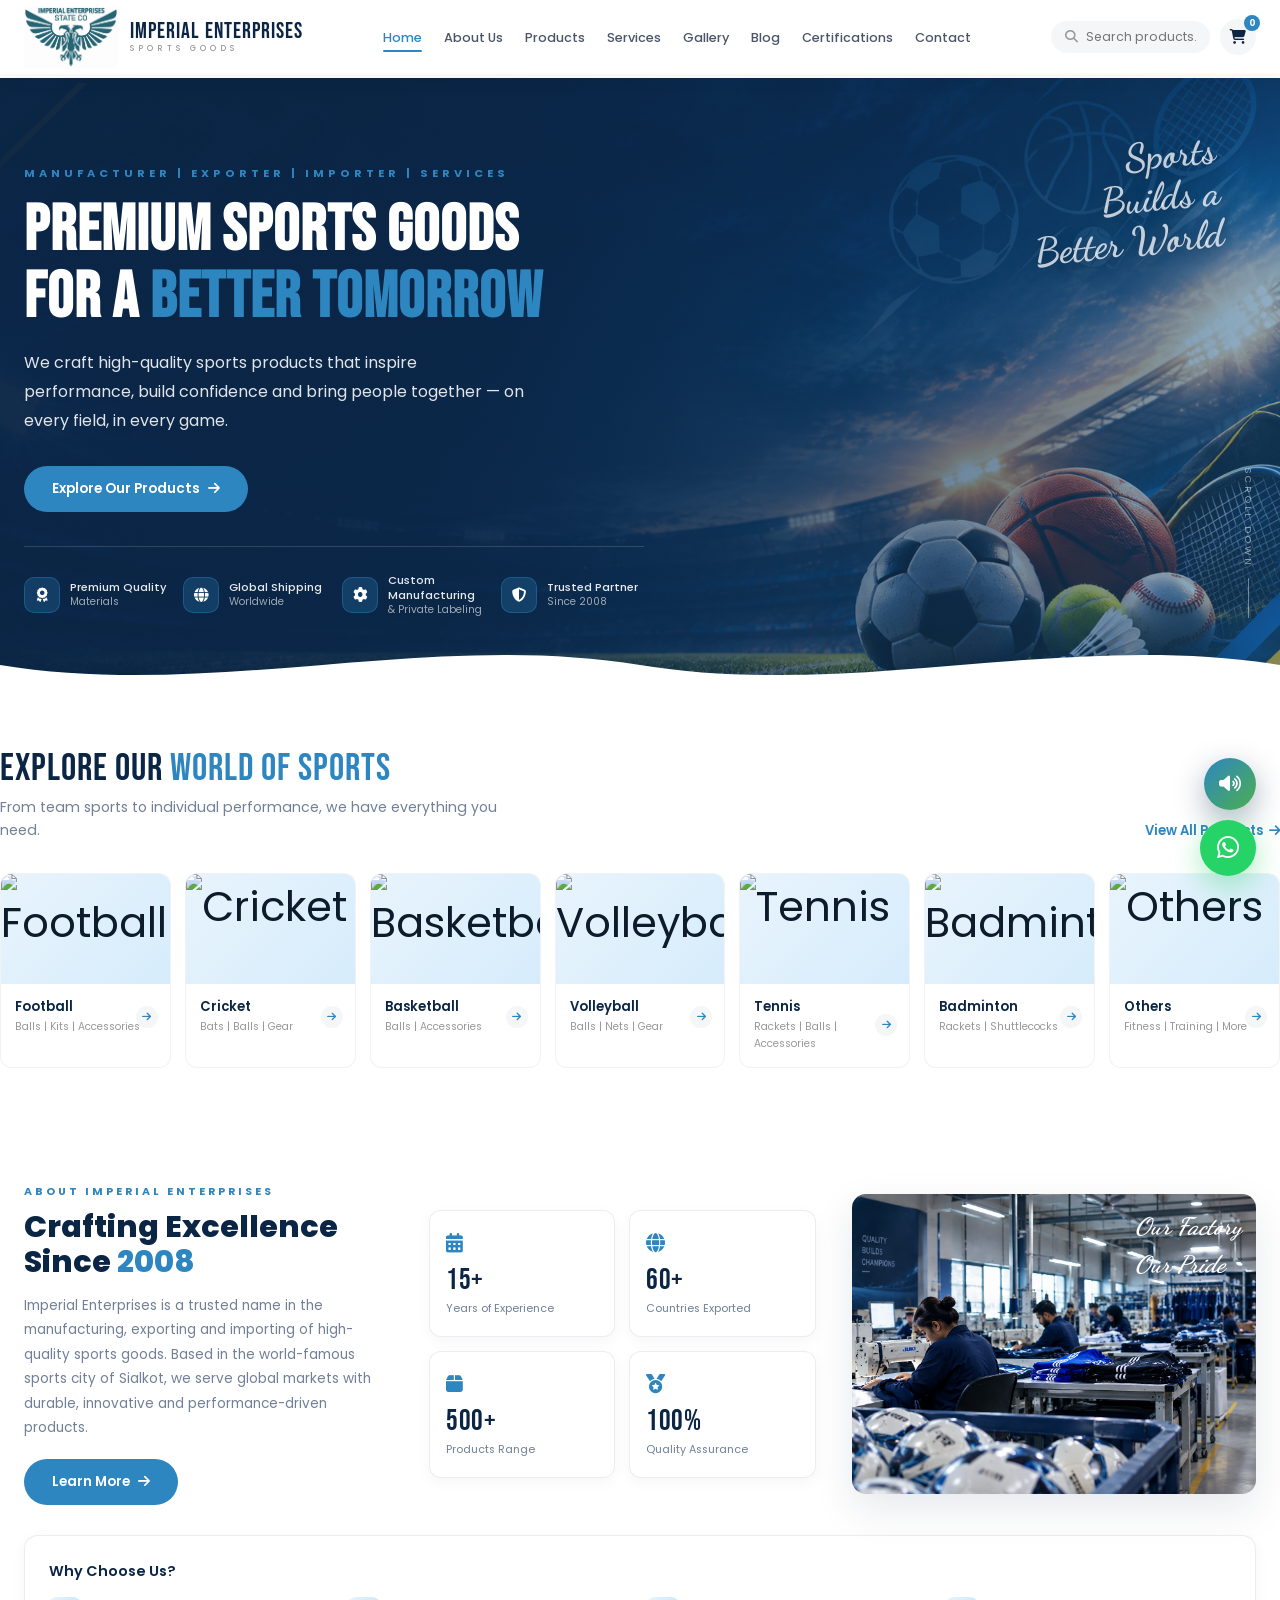
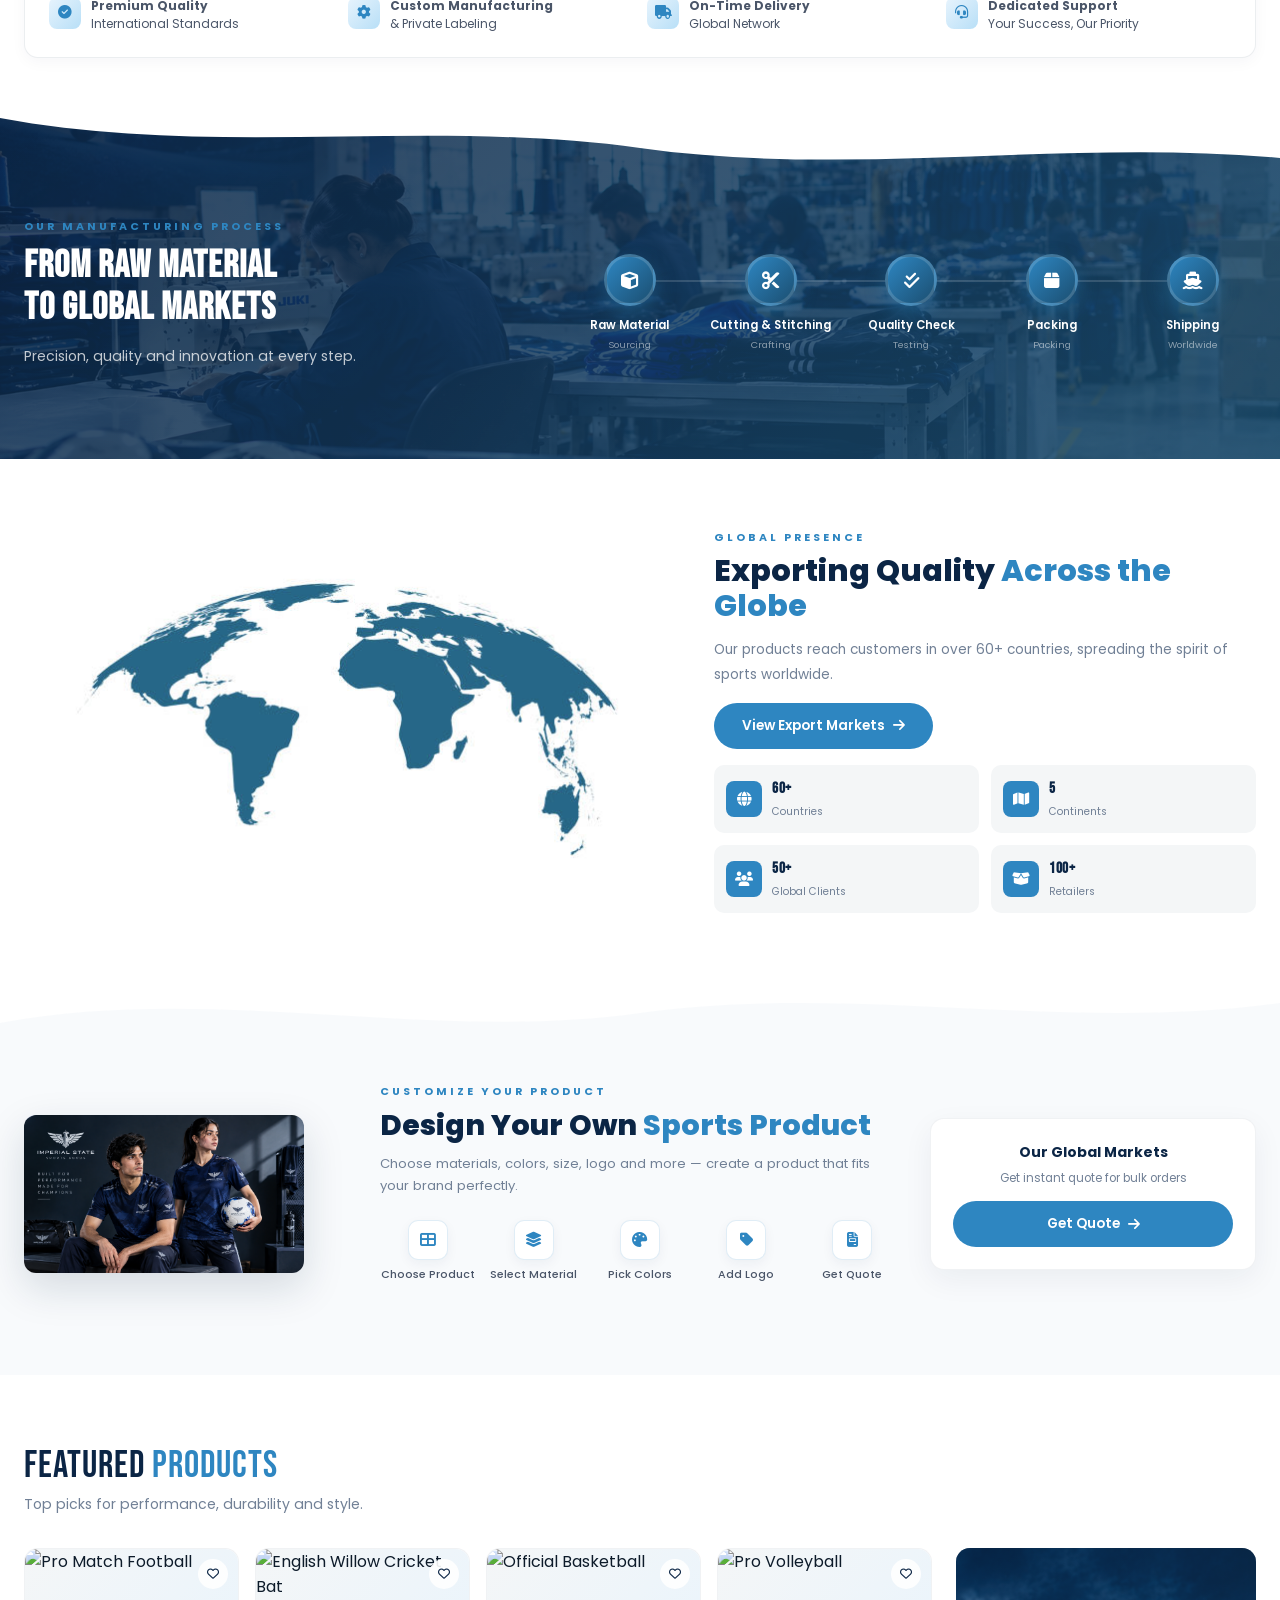
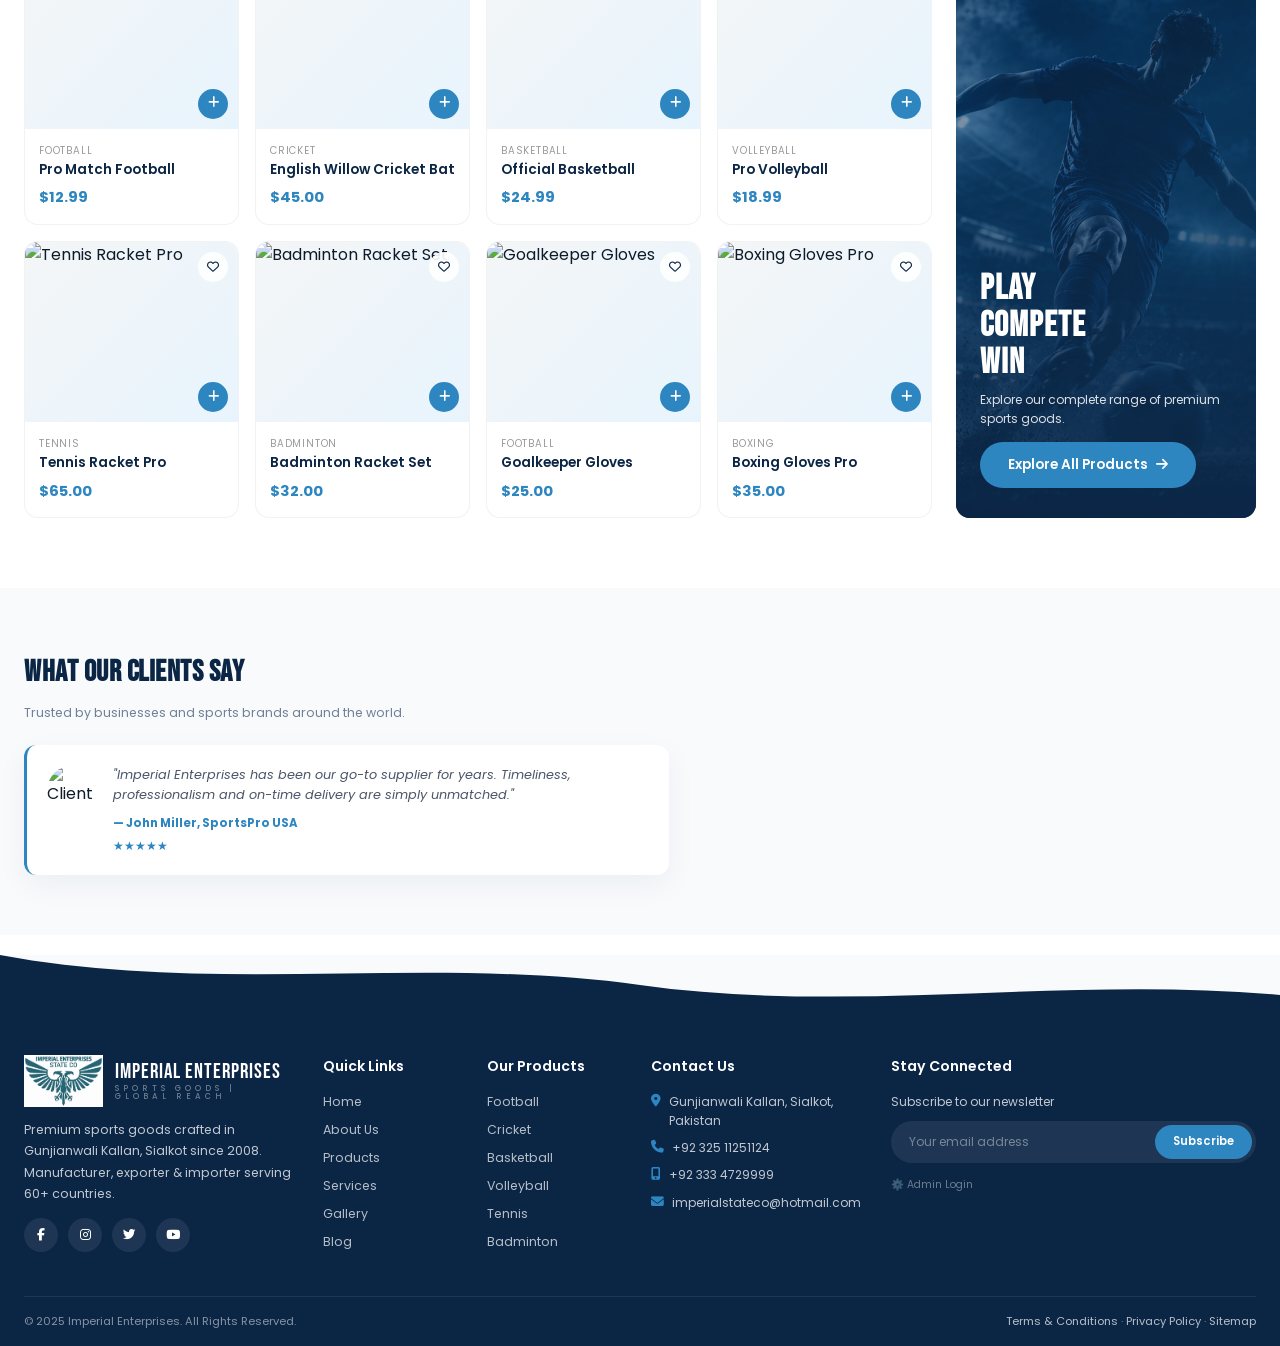
==== index.html @ c3bd25d9 "Update index.html" ====
<!DOCTYPE html>
<html lang="en">
<head>
<meta charset="UTF-8">
<meta name="viewport" content="width=device-width, initial-scale=1.0">
<title>Imperial Enterprises State Co - Premium Sports Goods</title>
<link href="https://fonts.googleapis.com/css2?family=Bebas+Neue&family=Dancing+Script:wght@700&family=Poppins:wght@300;400;500;600;700;800;900&display=swap" rel="stylesheet">
<link rel="stylesheet" href="https://cdnjs.cloudflare.com/ajax/libs/font-awesome/6.5.0/css/all.min.css">
<link rel="icon" type="image/png" href="logo.png">
<link rel="shortcut icon" type="image/png" href="logo.png">
<link rel="apple-touch-icon" href="logo.png">
<style>
*{margin:0;padding:0;box-sizing:border-box}
:root{
  --navy:#0B2545;
  --blue:#1B4F72;
  --sky:#2E86C1;
  --accent:#2E86C1;
  --accent-dark:#1E6FA8;
  --dark:#0D1B2A;
  --light:#F4F6F7;
  --white:#fff;
  --shadow:0 20px 60px rgba(0,0,0,.08);
}
html{scroll-behavior:smooth}
body{font-family:'Poppins',sans-serif;background:var(--white);color:var(--dark);overflow-x:hidden;line-height:1.6}
img{max-width:100%;display:block}
a{text-decoration:none;color:inherit;cursor:pointer}
button{font-family:'Poppins',sans-serif;cursor:pointer;border:none}
.container{max-width:1280px;margin:0 auto;padding:0 24px}

.page{display:none}
.page.active{display:block;animation:fadeIn .35s ease}
@keyframes fadeIn{from{opacity:0;transform:translateY(15px)}to{opacity:1;transform:translateY(0)}}

.navbar{
  position:fixed;top:0;left:0;right:0;z-index:9999;
  background:rgba(255,255,255,.98);backdrop-filter:blur(20px);
  box-shadow:0 2px 20px rgba(0,0,0,.06);transition:.3s;
}
.nav-inner{
  max-width:1280px;margin:0 auto;padding:6px 24px;
  display:flex;align-items:center;justify-content:space-between;gap:20px;
}
.logo{display:flex;align-items:center;gap:12px;cursor:pointer}
.logo img{height:62px;width:auto;transition:.3s}
.logo:hover img{transform:scale(1.05)}
.logo-text{line-height:1;color:var(--navy)}
.logo-text .main{font-family:'Bebas Neue';font-size:1.4rem;letter-spacing:1px}
.logo-text .sub{font-size:.5rem;letter-spacing:4px;color:#999;font-weight:500;margin-top:2px}
.nav-menu{display:flex;gap:22px;list-style:none}
.nav-menu a{
  font-size:.8rem;font-weight:500;color:#4A5568;
  transition:.3s;position:relative;padding:6px 0;
}
.nav-menu a:hover,.nav-menu a.active{color:var(--accent)}
.nav-menu a.active::after{
  content:'';position:absolute;bottom:0;left:0;right:0;
  height:2px;background:var(--accent);border-radius:2px;
}
.nav-actions{display:flex;align-items:center;gap:10px}
.search-box{
  display:flex;align-items:center;background:var(--light);
  border-radius:50px;padding:7px 14px;gap:8px;
}
.search-box input{
  border:none;background:transparent;outline:none;
  font-family:'Poppins';font-size:.78rem;width:110px;color:var(--dark);
}
.search-box i{color:#999;font-size:.8rem}
.nav-icon{
  width:36px;height:36px;border-radius:50%;background:var(--light);
  display:flex;align-items:center;justify-content:center;
  color:var(--navy);font-size:.9rem;transition:.3s;position:relative;
}
.nav-icon:hover{background:var(--accent);color:#fff;transform:translateY(-2px)}
.cart-badge{
  position:absolute;top:-4px;right:-4px;background:var(--accent);
  color:#fff;font-size:.55rem;font-weight:700;width:16px;height:16px;
  border-radius:50%;display:flex;align-items:center;justify-content:center;
}
.hamburger{display:none;background:none;font-size:1.3rem;color:var(--navy)}

.hero{
  position:relative;min-height:620px;margin-top:78px;
  background:linear-gradient(120deg,#0B2545 0%,#1B4F72 60%,#2E86C1 100%);
  overflow:hidden;display:flex;align-items:center;
}
.hero::before{
  content:'';position:absolute;inset:0;
  background-image:url('hero-bg.png');
  background-size:cover;background-position:center right;
  background-repeat:no-repeat;opacity:0.6;z-index:1;
}
.hero-overlay{
  position:absolute;inset:0;z-index:2;
  background:linear-gradient(90deg,
    rgba(11,37,69,.95) 0%,rgba(11,37,69,.8) 40%,
    rgba(11,37,69,.4) 70%,rgba(11,37,69,.15) 100%);
}
.hero-inner{
  position:relative;z-index:3;
  max-width:1280px;margin:0 auto;padding:80px 24px;
  display:block;width:100%;
}
.hero-left{max-width:620px;padding-top:0}
.hero-left .label{
  font-size:.7rem;letter-spacing:4px;color:var(--sky);
  font-weight:700;text-transform:uppercase;margin-bottom:14px;display:inline-block;
}
.hero-left h1{
  font-family:'Bebas Neue',sans-serif;
  font-size:4rem;line-height:1.05;font-weight:800;
  color:#fff;letter-spacing:1px;margin-bottom:18px;
}
.hero-left h1 .accent{color:var(--sky)}
.hero-left p{
  color:rgba(255,255,255,.88);font-size:1rem;max-width:500px;
  margin-bottom:30px;line-height:1.8;
}
.hero-btns{display:flex;gap:14px;flex-wrap:wrap;margin-bottom:34px}
.btn{
  padding:13px 28px;border-radius:50px;font-size:.85rem;font-weight:600;
  transition:.3s;display:inline-flex;align-items:center;gap:8px;cursor:pointer;
  font-family:'Poppins',sans-serif;border:none;
}
.btn-primary{background:var(--accent);color:#fff}
.btn-primary:hover{background:var(--accent-dark);transform:translateY(-3px);box-shadow:0 10px 30px rgba(46,134,193,.4)}
.btn-ghost{background:rgba(255,255,255,.12);color:#fff;border:1.5px solid rgba(255,255,255,.3);backdrop-filter:blur(10px)}
.btn-ghost:hover{background:rgba(255,255,255,.22);transform:translateY(-3px)}
.btn-outline{background:transparent;color:var(--navy);border:1.5px solid rgba(11,37,69,.15)}
.btn-outline:hover{border-color:var(--sky);color:var(--sky);transform:translateY(-3px)}
.hero-features-inline{
  display:grid;grid-template-columns:repeat(4,1fr);gap:16px;
  padding-top:26px;border-top:1px solid rgba(255,255,255,.15);
  max-width:620px;
}
.hero-feature{display:flex;align-items:center;gap:10px;color:rgba(255,255,255,.9)}
.hero-feature .ic{
  width:36px;height:36px;border-radius:10px;
  background:rgba(46,134,193,.25);border:1px solid rgba(46,134,193,.4);
  color:#fff;display:flex;align-items:center;justify-content:center;
  font-size:.9rem;flex-shrink:0;
}
.hero-feature .txt{font-size:.7rem;line-height:1.35;font-weight:500}
.hero-feature .txt span{display:block;color:rgba(255,255,255,.6);font-weight:400;font-size:.65rem}
.hero-watermark{
  position:absolute;top:60px;right:60px;
  font-family:'Dancing Script',cursive;
  font-size:2.4rem;font-weight:700;
  color:rgba(255,255,255,.75);
  transform:rotate(-6deg);
  line-height:1.1;text-align:right;
  z-index:4;text-shadow:0 2px 20px rgba(0,0,0,.3);
}
.hero-vertical{
  position:absolute;right:24px;bottom:80px;
  color:rgba(255,255,255,.5);
  font-size:.6rem;letter-spacing:3px;
  writing-mode:vertical-rl;z-index:4;
  display:flex;align-items:center;gap:10px;
}
.hero-vertical::after{content:'';width:1px;height:40px;background:rgba(255,255,255,.4)}
.hero::after{
  content:'';position:absolute;bottom:-2px;left:0;right:0;
  height:70px;z-index:5;
  background:url("data:image/svg+xml,%3Csvg xmlns='http://www.w3.org/2000/svg' viewBox='0 0 1440 70' preserveAspectRatio='none'%3E%3Cpath fill='%23ffffff' d='M0,35 C240,70 480,0 720,35 C960,70 1200,0 1440,35 L1440,70 L0,70 Z'/%3E%3C/svg%3E") no-repeat;
  background-size:100% 100%;pointer-events:none;
}

.section{padding:65px 0;background:#fff}
.section-head{display:flex;justify-content:space-between;align-items:flex-end;margin-bottom:32px;flex-wrap:wrap;gap:14px}
.section-title{font-family:'Bebas Neue';font-size:2.4rem;letter-spacing:1px;color:var(--navy);line-height:1.1}
.section-title .accent{color:var(--sky)}
.section-sub{color:#718096;font-size:.88rem;margin-top:6px;max-width:520px}
.view-all{color:var(--sky);font-size:.82rem;font-weight:600;display:flex;align-items:center;gap:6px;transition:.3s}
.view-all:hover{gap:10px}

.cat-section{background:#fff;padding:0 0 55px;position:relative}
.cat-grid{display:grid;grid-template-columns:repeat(7,1fr);gap:14px}
.cat-card{
  background:#fff;border-radius:12px;overflow:hidden;
  border:1px solid rgba(11,37,69,.06);cursor:pointer;
  transition:.35s;text-align:left;
}
.cat-card:hover{transform:translateY(-5px);box-shadow:0 15px 40px rgba(11,37,69,.1);border-color:var(--sky)}
.cat-img{
  height:110px;background:linear-gradient(135deg,#E8F4FD,#D6ECFB);
  display:flex;align-items:center;justify-content:center;
  overflow:hidden;font-size:2.6rem;transition:.4s;position:relative;
}
.cat-img img{width:100%;height:100%;object-fit:cover;object-position:center;transition:.5s;display:block}
.cat-card:hover .cat-img img{transform:scale(1.1)}
.cat-info{padding:12px 14px 14px;position:relative}
.cat-info h4{font-size:.82rem;font-weight:600;color:var(--navy);margin-bottom:2px}
.cat-info p{font-size:.65rem;color:#999}
.cat-info .arrow{
  position:absolute;right:12px;top:50%;transform:translateY(-50%);
  width:22px;height:22px;border-radius:50%;background:var(--light);
  display:flex;align-items:center;justify-content:center;
  color:var(--sky);font-size:.65rem;transition:.3s;
}
.cat-card:hover .cat-info .arrow{background:var(--sky);color:#fff}

.about-section{background:#fff;padding:60px 0;position:relative}
.about-wrap{display:grid;grid-template-columns:1.05fr 1.1fr 1.15fr;gap:36px;align-items:center}
.about-left .label{font-size:.68rem;letter-spacing:3px;color:var(--sky);font-weight:700;text-transform:uppercase;margin-bottom:10px;display:block}
.about-left h2{font-family:'Poppins';font-size:1.9rem;font-weight:800;color:var(--navy);line-height:1.15;margin-bottom:14px}
.about-left h2 .accent{color:var(--sky)}
.about-left p{color:#718096;font-size:.85rem;line-height:1.8;margin-bottom:18px}
.about-stats-mid{display:grid;grid-template-columns:1fr 1fr;gap:14px}
.stat-box{
  background:#fff;border-radius:12px;padding:18px 16px;
  border:1px solid rgba(11,37,69,.08);
  box-shadow:0 4px 15px rgba(11,37,69,.04);transition:.3s;
}
.stat-box:hover{transform:translateY(-3px);box-shadow:0 10px 30px rgba(11,37,69,.08)}
.stat-box .icon{font-size:1.2rem;color:var(--sky);margin-bottom:8px}
.stat-box .num{font-family:'Bebas Neue';font-size:1.8rem;color:var(--navy);line-height:1;letter-spacing:.5px}
.stat-box .lbl{font-size:.68rem;color:#718096;margin-top:4px}
.about-right{position:relative;border-radius:14px;overflow:hidden;height:300px;box-shadow:0 15px 40px rgba(11,37,69,.1)}
.about-right img{width:100%;height:100%;object-fit:cover;object-position:center;display:block}
.about-right .watermark{
  position:absolute;top:14px;right:14px;color:#fff;
  font-family:'Dancing Script',cursive;font-size:1.5rem;font-weight:700;
  font-style:italic;text-shadow:0 2px 10px rgba(0,0,0,.4);
}

.about-hero-strip{
  background:linear-gradient(120deg,#0B2545 0%,#1B4F72 60%,#2E86C1 100%);
  color:#fff;padding:80px 24px 100px;
  position:relative;overflow:hidden;margin-top:78px;
}
.about-hero-strip::before{
  content:'';position:absolute;top:-100px;right:-100px;width:500px;height:500px;
  background:radial-gradient(circle,rgba(46,134,193,.35),transparent 70%);
  border-radius:50%;
}
.about-hero-strip::after{
  content:'';position:absolute;bottom:-2px;left:0;right:0;height:80px;
  background:url("data:image/svg+xml,%3Csvg xmlns='http://www.w3.org/2000/svg' viewBox='0 0 1440 80' preserveAspectRatio='none'%3E%3Cpath fill='%23F4F6F7' d='M0,40 C240,80 480,0 720,40 C960,80 1200,0 1440,40 L1440,80 L0,80 Z'/%3E%3C/svg%3E") no-repeat;
  background-size:100% 100%;
}
.about-hero-content{position:relative;z-index:2;max-width:1280px;margin:0 auto;display:grid;grid-template-columns:1.3fr 1fr;gap:60px;align-items:center}
.about-hero-text .label{
  font-size:.7rem;letter-spacing:4px;color:var(--sky);
  font-weight:700;text-transform:uppercase;margin-bottom:14px;display:inline-block;
}
.about-hero-text h1{
  font-family:'Bebas Neue';font-size:3.6rem;line-height:1.05;
  color:#fff;margin-bottom:20px;letter-spacing:1px;
}
.about-hero-text h1 .accent{color:var(--sky)}
.about-hero-text p{
  color:rgba(255,255,255,.85);font-size:.95rem;
  line-height:1.9;margin-bottom:14px;max-width:560px;
}
.about-hero-stats{display:flex;gap:30px;flex-wrap:wrap;margin-top:26px;padding-top:24px;border-top:1px solid rgba(255,255,255,.15)}
.about-hero-stat .n{font-family:'Bebas Neue';font-size:2.2rem;color:#fff;line-height:1;display:block}
.about-hero-stat .l{font-size:.7rem;color:rgba(255,255,255,.6);text-transform:uppercase;letter-spacing:1.5px;margin-top:4px}
.about-hero-image{
  position:relative;border-radius:20px;overflow:hidden;
  box-shadow:0 30px 80px rgba(0,0,0,.4);
  transform:perspective(1000px) rotateY(-6deg);
  transition:transform .6s ease;
}
.about-hero-image:hover{transform:perspective(1000px) rotateY(0deg)}
.about-hero-image img{width:100%;height:420px;object-fit:cover;display:block}

.timeline-section{background:#F4F6F7;padding:80px 24px 60px;position:relative}
.timeline-section .container{position:relative}
.timeline-header{text-align:center;margin-bottom:60px}
.timeline-header .label{font-size:.7rem;letter-spacing:4px;color:var(--sky);font-weight:700;text-transform:uppercase;margin-bottom:10px;display:inline-block}
.timeline-header h2{font-family:'Bebas Neue';font-size:2.8rem;color:var(--navy);line-height:1.1;margin-bottom:10px}
.timeline-header h2 .accent{color:var(--sky)}
.timeline-header p{color:#718096;font-size:.9rem;max-width:560px;margin:0 auto}

.timeline{position:relative;max-width:900px;margin:0 auto;padding:20px 0}
.timeline::before{
  content:'';position:absolute;left:50%;top:0;bottom:0;width:3px;
  background:linear-gradient(180deg,transparent,var(--sky) 10%,var(--sky) 90%,transparent);
  transform:translateX(-50%);
}
.timeline-item{
  position:relative;width:50%;padding:20px 40px;box-sizing:border-box;
  opacity:0;transform:translateY(30px);transition:.6s ease;
}
.timeline-item.visible{opacity:1;transform:translateY(0)}
.timeline-item:nth-child(odd){left:0;text-align:right}
.timeline-item:nth-child(even){left:50%;text-align:left}
.timeline-dot{
  position:absolute;top:32px;width:18px;height:18px;
  background:#fff;border:4px solid var(--sky);border-radius:50%;
  box-shadow:0 0 0 4px rgba(46,134,193,.15);
  z-index:2;
}
.timeline-item:nth-child(odd) .timeline-dot{right:-9px}
.timeline-item:nth-child(even) .timeline-dot{left:-9px}
.timeline-year{font-family:'Bebas Neue';font-size:2rem;color:var(--sky);line-height:1;margin-bottom:6px;letter-spacing:1px}
.timeline-title{font-size:1rem;font-weight:700;color:var(--navy);margin-bottom:6px}
.timeline-desc{font-size:.82rem;color:#718096;line-height:1.7}

.values-section{background:#fff;padding:80px 24px}
.values-header{text-align:center;margin-bottom:50px}
.values-header .label{font-size:.7rem;letter-spacing:4px;color:var(--sky);font-weight:700;text-transform:uppercase;margin-bottom:10px;display:inline-block}
.values-header h2{font-family:'Bebas Neue';font-size:2.8rem;color:var(--navy);line-height:1.1}
.values-header h2 .accent{color:var(--sky)}
.values-grid{display:grid;grid-template-columns:repeat(3,1fr);gap:26px;max-width:1100px;margin:0 auto}
.value-card{
  background:#fff;border-radius:20px;padding:34px 28px;
  border:1px solid rgba(11,37,69,.08);
  position:relative;overflow:hidden;transition:.4s;
}
.value-card::before{
  content:'';position:absolute;top:0;left:0;width:0;height:4px;
  background:linear-gradient(90deg,var(--sky),var(--navy));
  transition:width .5s ease;
}
.value-card:hover::before{width:100%}
.value-card:hover{transform:translateY(-8px);box-shadow:0 30px 60px rgba(11,37,69,.12);border-color:transparent}
.value-card .vc-icon{
  width:64px;height:64px;border-radius:16px;
  background:linear-gradient(135deg,#E8F4FD,#B8DFF7);
  color:var(--sky);display:flex;align-items:center;justify-content:center;
  font-size:1.6rem;margin-bottom:20px;transition:.4s;
}
.value-card:hover .vc-icon{
  background:linear-gradient(135deg,var(--sky),var(--navy));
  color:#fff;transform:rotate(-8deg) scale(1.05);
}
.value-card h4{font-size:1.05rem;font-weight:700;color:var(--navy);margin-bottom:10px}
.value-card p{font-size:.85rem;color:#718096;line-height:1.7}

.promise-section{
  background:linear-gradient(135deg,#0B2545 0%,#143A5C 50%,#1B4F72 100%);
  color:#fff;padding:80px 24px;position:relative;overflow:hidden;
}
.promise-section::before{
  content:'';position:absolute;inset:0;opacity:.08;
  background-image:url("data:image/svg+xml,%3Csvg width='60' height='60' viewBox='0 0 60 60' xmlns='http://www.w3.org/2000/svg'%3E%3Cg fill='%23ffffff'%3E%3Cpath d='M36 34v-4h-2v4h-4v2h4v4h2v-4h4v-2h-4zm0-30V0h-2v4h-4v2h4v4h2V6h4V4h-4zM6 34v-4H4v4H0v2h4v4h2v-4h4v-2H6zM6 4V0H4v4H0v2h4v4h2V6h4V4H6z'/%3E%3C/g%3E%3C/svg%3E");
}
.promise-content{position:relative;z-index:2;max-width:1100px;margin:0 auto;text-align:center}
.promise-content .label{font-size:.7rem;letter-spacing:4px;color:var(--sky);font-weight:700;text-transform:uppercase;margin-bottom:14px;display:inline-block}
.promise-content h2{font-family:'Bebas Neue';font-size:2.8rem;line-height:1.1;margin-bottom:20px;letter-spacing:1px}
.promise-content h2 .accent{color:var(--sky)}
.promise-content p{color:rgba(255,255,255,.8);font-size:1rem;line-height:1.9;max-width:720px;margin:0 auto 30px}
.promise-signature{font-family:'Dancing Script',cursive;font-size:2rem;color:var(--sky);margin-top:30px;font-style:italic}
.promise-signature small{display:block;font-family:'Poppins';font-size:.7rem;color:rgba(255,255,255,.5);text-transform:uppercase;letter-spacing:2px;margin-top:6px;font-style:normal}

.why-wrap{
  background:#fff;border-radius:14px;padding:24px;
  border:1px solid rgba(11,37,69,.08);margin-top:30px;
  box-shadow:0 4px 15px rgba(11,37,69,.04);
}
.why-wrap h4{font-size:.9rem;font-weight:600;color:var(--navy);margin-bottom:14px}
.why-grid{display:grid;grid-template-columns:repeat(4,1fr);gap:14px}
.why-item{display:flex;align-items:flex-start;gap:10px;font-size:.75rem;color:#4A5568;line-height:1.5}
.why-item i{
  width:32px;height:32px;border-radius:8px;flex-shrink:0;
  background:linear-gradient(135deg,#E8F4FD,#B8DFF7);
  color:var(--sky);display:flex;align-items:center;justify-content:center;
  font-size:.85rem;
}

.process-section{
  background:linear-gradient(135deg,#0B2545 0%,#143A5C 50%,#1B4F72 100%);
  color:#fff;padding:70px 0;position:relative;overflow:hidden;
}
.process-section::before{
  content:'';position:absolute;inset:0;opacity:.15;
  background-image:url('factory.png');background-size:cover;background-position:center;
}
.process-section::after{
  content:'';position:absolute;top:0;left:0;right:0;height:60px;
  background:url("data:image/svg+xml,%3Csvg xmlns='http://www.w3.org/2000/svg' viewBox='0 0 1440 60' preserveAspectRatio='none'%3E%3Cpath fill='%23ffffff' d='M0,0 C240,40 480,0 720,30 C960,60 1200,20 1440,40 L1440,0 Z'/%3E%3C/svg%3E") no-repeat;
  background-size:100% 100%;
}
.process-wrap{position:relative;z-index:2;display:grid;grid-template-columns:1fr 1.4fr;gap:50px;align-items:center;padding-top:30px}
.process-left .label{font-size:.68rem;letter-spacing:3px;color:var(--sky);font-weight:700;text-transform:uppercase;margin-bottom:10px;display:block}
.process-left h2{font-family:'Bebas Neue';font-size:2.4rem;line-height:1.1;margin-bottom:14px;letter-spacing:1px}
.process-left p{color:rgba(255,255,255,.75);font-size:.88rem;margin-bottom:20px;line-height:1.8}
.process-steps{display:flex;gap:14px;justify-content:space-between;position:relative}
.process-steps::before{
  content:'';position:absolute;top:26px;left:40px;right:40px;height:2px;
  background:rgba(255,255,255,.15);z-index:0;
}
.process-step{position:relative;z-index:1;text-align:center;flex:1}
.process-step .circle{
  width:52px;height:52px;border-radius:50%;
  background:linear-gradient(135deg,#2E86C1,#1B4F72);
  display:flex;align-items:center;justify-content:center;margin:0 auto 10px;
  font-size:1.1rem;color:#fff;box-shadow:0 8px 20px rgba(46,134,193,.4);
  border:3px solid rgba(255,255,255,.15);
}
.process-step .name{font-size:.72rem;font-weight:600;color:#fff}
.process-step .sub{font-size:.6rem;color:rgba(255,255,255,.5);margin-top:2px}

.global-section{background:#fff;padding:70px 0;position:relative}
.global-wrap{display:grid;grid-template-columns:1.2fr 1fr;gap:40px;align-items:center}
.global-map{position:relative;height:320px;display:flex;align-items:center;justify-content:center;padding:20px}
.global-map img{width:100%;max-width:700px;opacity:.85}
.global-right .label{font-size:.68rem;letter-spacing:3px;color:var(--sky);font-weight:700;text-transform:uppercase;margin-bottom:8px;display:block}
.global-right h2{font-family:'Poppins';font-size:1.9rem;font-weight:800;color:var(--navy);line-height:1.15;margin-bottom:14px}
.global-right h2 .accent{color:var(--sky)}
.global-right p{color:#718096;font-size:.85rem;line-height:1.8;margin-bottom:16px}
.global-stats{display:grid;grid-template-columns:1fr 1fr;gap:12px;margin-top:16px}
.g-stat{background:var(--light);border-radius:10px;padding:12px;display:flex;align-items:center;gap:10px}
.g-stat .icon{width:36px;height:36px;border-radius:8px;background:var(--sky);color:#fff;display:flex;align-items:center;justify-content:center;font-size:.9rem;flex-shrink:0}
.g-stat .info{font-size:.75rem}
.g-stat .info b{color:var(--navy);font-size:.95rem;display:block;font-family:'Bebas Neue';letter-spacing:.5px}
.g-stat .info span{color:#718096;font-size:.65rem}

.custom-section{background:#F8FAFC;padding:70px 0;position:relative;overflow:hidden}
.custom-section::before{
  content:'';position:absolute;top:0;left:0;right:0;height:80px;
  background:url("data:image/svg+xml,%3Csvg xmlns='http://www.w3.org/2000/svg' viewBox='0 0 1440 80' preserveAspectRatio='none'%3E%3Cpath fill='%23ffffff' d='M0,40 C240,0 480,60 720,30 C960,0 1200,50 1440,20 L1440,0 L0,0 Z'/%3E%3C/svg%3E") no-repeat;
  background-size:100% 100%;pointer-events:none;
}
.custom-wrap{display:grid;grid-template-columns:1fr 1.6fr 1fr;gap:30px;align-items:center;padding-top:30px}
.custom-left img{width:100%;max-width:280px;border-radius:12px;box-shadow:0 15px 40px rgba(11,37,69,.15);object-fit:cover;object-position:center;display:block}
.custom-mid .label{font-size:.68rem;letter-spacing:3px;color:var(--sky);font-weight:700;text-transform:uppercase;margin-bottom:8px;display:block}
.custom-mid h2{font-family:'Poppins';font-size:1.8rem;font-weight:800;color:var(--navy);line-height:1.2;margin-bottom:10px}
.custom-mid h2 .accent{color:var(--sky)}
.custom-mid p{color:#718096;font-size:.82rem;margin-bottom:22px;line-height:1.7}
.custom-steps{display:grid;grid-template-columns:repeat(5,1fr);gap:10px;margin-bottom:22px}
.custom-step{text-align:center;font-size:.68rem;color:#4A5568;font-weight:500}
.custom-step .ico{
  width:40px;height:40px;border-radius:10px;background:#fff;
  display:flex;align-items:center;justify-content:center;margin:0 auto 6px;
  color:var(--sky);font-size:.95rem;border:1px solid rgba(46,134,193,.15);
  box-shadow:0 4px 12px rgba(11,37,69,.05);
}
.custom-right{background:#fff;border-radius:14px;padding:22px;border:1px solid rgba(11,37,69,.06);text-align:center;box-shadow:0 10px 30px rgba(11,37,69,.06)}
.custom-right h4{font-size:.88rem;color:var(--navy);margin-bottom:6px;font-weight:700}
.custom-right p{font-size:.72rem;color:#718096;margin-bottom:14px}

.featured-section{background:#fff;padding:70px 0}
.featured-wrap{display:grid;grid-template-columns:1fr 300px;gap:24px;align-items:start}
.featured-grid{display:grid;grid-template-columns:repeat(4,1fr);gap:16px}
.prod-card{
  background:#fff;border-radius:14px;overflow:hidden;
  border:1px solid rgba(11,37,69,.06);transition:.35s;cursor:pointer;
}
.prod-card:hover{transform:translateY(-6px);box-shadow:0 20px 50px rgba(11,37,69,.1);border-color:var(--sky)}
.prod-img{
  height:180px;background:linear-gradient(135deg,#F4F6F7,#E8F4FD);
  position:relative;overflow:hidden;display:flex;align-items:center;justify-content:center;
}
.prod-img img{width:100%;height:100%;object-fit:cover;object-position:center;transition:.5s;display:block}
.prod-card:hover .prod-img img{transform:scale(1.08)}
.prod-wish{
  position:absolute;top:10px;right:10px;background:rgba(255,255,255,.9);
  color:var(--navy);width:30px;height:30px;border-radius:50%;
  display:flex;align-items:center;justify-content:center;
  font-size:.75rem;transition:.3s;border:none;cursor:pointer;
}
.prod-wish:hover{background:var(--sky);color:#fff}
.prod-add-btn{
  position:absolute;bottom:10px;right:10px;background:var(--sky);
  color:#fff;width:30px;height:30px;border-radius:50%;
  display:flex;align-items:center;justify-content:center;
  font-size:.8rem;transition:.3s;border:none;cursor:pointer;
}
.prod-add-btn:hover{background:var(--navy);transform:scale(1.1)}
.prod-info{padding:14px}
.prod-info h4{font-size:.85rem;font-weight:600;color:var(--navy);margin-bottom:3px}
.prod-info .cat{font-size:.62rem;color:#999;text-transform:uppercase;letter-spacing:.8px}
.prod-info .price{font-size:.92rem;font-weight:700;color:var(--sky);margin-top:6px}

.play-card{
  background:linear-gradient(135deg,#0B2545,#1B4F72);border-radius:14px;
  padding:30px 24px;color:#fff;position:relative;overflow:hidden;
  height:100%;min-height:340px;display:flex;flex-direction:column;justify-content:flex-end;
}
.play-card::before{
  content:'';position:absolute;inset:0;
  background-image:url('play-bg.png');background-size:cover;
  background-position:center;opacity:.5;
}
.play-card::after{
  content:'';position:absolute;inset:0;
  background:linear-gradient(180deg,transparent 30%,rgba(11,37,69,.9) 100%);
}
.play-card h3{position:relative;z-index:2;font-family:'Bebas Neue';font-size:2.2rem;line-height:1.05;margin-bottom:8px;letter-spacing:1px}
.play-card p{position:relative;z-index:2;font-size:.75rem;color:rgba(255,255,255,.85);margin-bottom:14px}
.play-card .btn{position:relative;z-index:2;align-self:flex-start}

.testi-section{background:#F8FAFC;padding:60px 0}
.testi-brands{display:grid;grid-template-columns:1.2fr 1fr;gap:50px;align-items:center}
.testi h3{font-family:'Bebas Neue';font-size:1.9rem;color:var(--navy);margin-bottom:6px;letter-spacing:.5px}
.testi .sub{font-size:.78rem;color:#718096;margin-bottom:22px}
.testi-card{
  display:flex;gap:14px;align-items:flex-start;
  background:#fff;border-radius:12px;padding:20px;
  border-left:3px solid var(--sky);box-shadow:0 10px 30px rgba(11,37,69,.05);
}
.testi-card img{width:52px;height:52px;border-radius:50%;object-fit:cover;flex-shrink:0}
.testi-card .text{font-size:.8rem;color:#4A5568;font-style:italic;margin-bottom:8px;line-height:1.6}
.testi-card .name{font-size:.72rem;color:var(--sky);font-weight:700}
.testi-card .stars{color:var(--sky);font-size:.75rem;margin-top:4px}
.brands h3{font-family:'Bebas Neue';font-size:1.5rem;color:var(--navy);margin-bottom:20px;text-align:center;letter-spacing:.5px}
.brand-logos{display:flex;gap:30px;justify-content:center;align-items:center;flex-wrap:wrap;opacity:.55}
.brand-logos span{font-family:'Bebas Neue';font-size:1.2rem;color:#4A5568;letter-spacing:1.5px}

.footer{background:var(--navy);color:rgba(255,255,255,.75);padding:60px 0 0;position:relative;margin-top:20px}
.footer::before{
  content:'';position:absolute;top:0;left:0;right:0;height:60px;
  background:url("data:image/svg+xml,%3Csvg xmlns='http://www.w3.org/2000/svg' viewBox='0 0 1440 60' preserveAspectRatio='none'%3E%3Cpath fill='%23F8FAFC' d='M0,0 C240,40 480,0 720,30 C960,60 1200,20 1440,40 L1440,0 Z'/%3E%3C/svg%3E") no-repeat;
  background-size:100% 100%;pointer-events:none;
}
.footer-grid{display:grid;grid-template-columns:2fr 1fr 1fr 1.3fr 1.3fr;gap:30px;padding:40px 0 36px;position:relative;z-index:2}
.footer .logo-text .main{color:#fff;font-family:'Bebas Neue';font-size:1.3rem;letter-spacing:1px}
.footer .logo-text .sub{color:rgba(255,255,255,.4)}
.footer h4{font-size:.88rem;font-weight:600;color:#fff;margin-bottom:14px}
.footer a{display:block;font-size:.78rem;color:rgba(255,255,255,.7);margin-bottom:8px;transition:.3s;cursor:pointer}
.footer a:hover{color:var(--sky);padding-left:4px}
.footer .contact-item{display:flex;align-items:flex-start;gap:8px;margin-bottom:8px;font-size:.75rem}
.footer .contact-item i{color:var(--sky);margin-top:3px;font-size:.8rem}
.footer .socials{display:flex;gap:10px;margin-top:14px}
.footer .socials a{
  width:34px;height:34px;border-radius:50%;background:rgba(255,255,255,.08);
  display:flex;align-items:center;justify-content:center;
  color:#fff;margin:0;transition:.3s;
}
.footer .socials a:hover{background:var(--sky);transform:translateY(-3px);padding-left:0}
.newsletter-box{display:flex;background:rgba(255,255,255,.08);border-radius:50px;padding:4px;margin-top:10px}
.newsletter-box input{
  flex:1;background:transparent;border:none;outline:none;
  padding:8px 14px;color:#fff;font-family:'Poppins';font-size:.75rem;
}
.newsletter-box input::placeholder{color:rgba(255,255,255,.4)}
.newsletter-box button{
  background:var(--sky);color:#fff;border-radius:50px;
  padding:8px 18px;font-size:.72rem;font-weight:600;
}
.footer-bottom{
  border-top:1px solid rgba(255,255,255,.08);padding:16px 0;
  display:flex;justify-content:space-between;flex-wrap:wrap;gap:10px;
  font-size:.7rem;color:rgba(255,255,255,.5);
  position:relative;z-index:2;
}
.footer-bottom a{display:inline;margin:0;font-size:.7rem}

.wa-float{
  position:fixed;bottom:24px;right:24px;z-index:9998;
  width:56px;height:56px;border-radius:50%;background:#25D366;
  color:#fff;display:flex;align-items:center;justify-content:center;
  font-size:1.6rem;box-shadow:0 10px 30px rgba(37,211,102,.4);
  transition:.3s;cursor:pointer;
}
.wa-float:hover{transform:scale(1.1) translateY(-3px);box-shadow:0 15px 40px rgba(37,211,102,.5)}

.music-btn{
  position:fixed;bottom:90px;right:24px;z-index:9998;
  width:52px;height:52px;border-radius:50%;
  background:linear-gradient(135deg,#0B2545,#1B4F72);
  color:#fff;display:flex;align-items:center;justify-content:center;
  font-size:1.1rem;box-shadow:0 10px 30px rgba(11,37,69,.35);
  transition:.3s;cursor:pointer;border:none;
}
.music-btn:hover{transform:scale(1.1) translateY(-3px);box-shadow:0 15px 40px rgba(11,37,69,.5)}
.music-btn.playing{background:linear-gradient(135deg,#2E86C1,#4CAF50)}
.music-btn i{position:relative;z-index:1;pointer-events:none}

/* ============ INNER HEADER WITH BACKGROUND PHOTO ============ */
.inner-header{
  margin-top:78px;padding:100px 24px 80px;
  background:linear-gradient(120deg,rgba(11,37,69,.85) 0%,rgba(27,79,114,.8) 60%,rgba(46,134,193,.75) 100%);
  color:#fff;text-align:center;position:relative;overflow:hidden;
  background-size:cover;
  background-position:center;
  background-repeat:no-repeat;
}
.inner-header::before{
  content:'';position:absolute;inset:0;
  background:linear-gradient(135deg,rgba(11,37,69,.75),rgba(46,134,193,.5));
  z-index:1;
}
.inner-header h1{position:relative;font-family:'Bebas Neue';font-size:3.4rem;letter-spacing:1px;margin-bottom:6px;color:#fff;z-index:2;text-shadow:0 4px 20px rgba(0,0,0,.6)}
.inner-header p{position:relative;color:rgba(255,255,255,.9);font-size:.9rem;z-index:2;text-shadow:0 2px 10px rgba(0,0,0,.6)}
.inner-header::after{
  content:'';position:absolute;bottom:-2px;left:0;right:0;height:60px;
  background:url("data:image/svg+xml,%3Csvg xmlns='http://www.w3.org/2000/svg' viewBox='0 0 1440 60' preserveAspectRatio='none'%3E%3Cpath fill='%23F4F6F7' d='M0,30 C240,0 480,60 720,30 C960,0 1200,60 1440,30 L1440,60 L0,60 Z'/%3E%3C/svg%3E") no-repeat;
  background-size:100% 100%;pointer-events:none;z-index:3;
}

.products-page-layout{display:grid;grid-template-columns:230px 1fr;gap:28px;padding:40px 0}
.sidebar-filters{background:#fff;border-radius:12px;padding:22px;border:1px solid rgba(11,37,69,.06);height:fit-content;position:sticky;top:90px}
.sidebar-filters h4{font-size:.9rem;color:var(--navy);margin-bottom:14px;padding-bottom:12px;border-bottom:1px solid rgba(11,37,69,.06);font-weight:700}
.sidebar-filters label{display:flex;align-items:center;gap:8px;padding:8px 0;font-size:.8rem;color:#4A5568;cursor:pointer;transition:.3s}
.sidebar-filters label:hover{color:var(--sky);padding-left:4px}
.sidebar-filters input{accent-color:var(--sky)}
.products-grid-page{display:grid;grid-template-columns:repeat(3,1fr);gap:20px}

.pd-wrap{display:grid;grid-template-columns:1fr 1fr;gap:44px;background:#fff;border-radius:16px;padding:34px;border:1px solid rgba(11,37,69,.06);margin:40px 0;box-shadow:0 10px 30px rgba(11,37,69,.04)}
.pd-gallery .main-img{width:100%;aspect-ratio:1/1;background:linear-gradient(135deg,#F4F6F7,#E8F4FD);border-radius:12px;overflow:hidden;margin-bottom:12px}
.pd-gallery .main-img img{width:100%;height:100%;object-fit:cover;object-position:center;display:block}
.pd-thumbs{display:flex;gap:8px}
.pd-thumbs img{width:70px;height:70px;object-fit:cover;object-position:center;border-radius:8px;cursor:pointer;border:2px solid transparent;transition:.3s;display:block}
.pd-thumbs img:hover,.pd-thumbs img.active{border-color:var(--sky)}
.pd-info h1{font-family:'Poppins';font-size:1.8rem;font-weight:800;color:var(--navy);line-height:1.15;margin-bottom:8px}
.pd-rating{display:flex;align-items:center;gap:6px;font-size:.78rem;color:#718096;margin-bottom:12px}
.pd-rating .stars{color:var(--sky)}
.pd-price{font-family:'Bebas Neue';font-size:2.2rem;color:var(--sky);margin-bottom:14px;letter-spacing:.5px}
.pd-desc{font-size:.85rem;color:#718096;line-height:1.8;margin-bottom:18px}
.pd-options{margin-bottom:18px}
.pd-options .opt-label{font-size:.78rem;font-weight:600;color:var(--navy);margin-bottom:8px;display:block}
.size-btns{display:flex;gap:8px}
.size-btn{padding:8px 16px;border:1.5px solid rgba(11,37,69,.1);background:#fff;border-radius:8px;font-size:.78rem;font-weight:500;transition:.3s;cursor:pointer;font-family:'Poppins'}
.size-btn:hover,.size-btn.active{border-color:var(--sky);color:var(--sky);background:rgba(46,134,193,.05)}
.qty-box{display:flex;align-items:center;border:1.5px solid rgba(11,37,69,.1);border-radius:8px;width:fit-content;overflow:hidden}
.qty-box button{width:36px;height:36px;background:#fff;font-size:1rem;font-weight:600;color:var(--navy);transition:.3s}
.qty-box button:hover{background:var(--sky);color:#fff}
.qty-box span{width:44px;text-align:center;font-weight:600;font-size:.9rem}
.pd-actions{display:flex;gap:10px;margin-top:20px;flex-wrap:wrap}
.pd-features{display:flex;gap:18px;margin-top:18px;padding-top:18px;border-top:1px solid rgba(11,37,69,.06);flex-wrap:wrap}
.pd-features .pf{display:flex;align-items:center;gap:6px;font-size:.72rem;color:#718096}
.pd-features .pf i{color:var(--sky)}

.gallery-tabs{display:flex;gap:8px;justify-content:center;flex-wrap:wrap;margin-bottom:28px}
.gallery-tab{padding:8px 20px;border-radius:50px;background:#fff;border:1px solid rgba(11,37,69,.08);font-size:.78rem;font-weight:500;color:#4A5568;transition:.3s;cursor:pointer;font-family:'Poppins'}
.gallery-tab:hover,.gallery-tab.active{background:var(--sky);color:#fff;border-color:var(--sky)}
.gallery-grid{display:grid;grid-template-columns:repeat(4,1fr);gap:14px}
.gallery-item{position:relative;border-radius:12px;overflow:hidden;aspect-ratio:4/3;cursor:pointer;transition:.4s;background:var(--light)}
.gallery-item:hover{transform:scale(1.02);box-shadow:0 15px 40px rgba(11,37,69,.15)}
.gallery-item img{width:100%;height:100%;object-fit:cover;object-position:center;transition:.5s;display:block}
.gallery-item:hover img{transform:scale(1.1)}

.services-grid{display:grid;grid-template-columns:repeat(3,1fr);gap:22px}
.service-card{background:#fff;border-radius:14px;padding:30px 24px;border:1px solid rgba(11,37,69,.06);transition:.35s}
.service-card:hover{transform:translateY(-6px);box-shadow:0 20px 50px rgba(11,37,69,.1);border-color:var(--sky)}
.service-card .s-ico{width:54px;height:54px;border-radius:12px;background:linear-gradient(135deg,#E8F4FD,#B8DFF7);display:flex;align-items:center;justify-content:center;color:var(--sky);font-size:1.4rem;margin-bottom:16px}
.service-card h4{font-size:.95rem;font-weight:700;color:var(--navy);margin-bottom:8px}
.service-card p{font-size:.8rem;color:#718096;line-height:1.7}

.cert-grid{display:grid;grid-template-columns:repeat(2,1fr);gap:24px;max-width:900px;margin:0 auto}
.cert-card{
  background:#fff;border-radius:16px;padding:24px;
  border:1px solid rgba(11,37,69,.08);
  text-align:center;transition:.35s;cursor:pointer;
  position:relative;overflow:hidden;
}
.cert-card:hover{transform:translateY(-6px);box-shadow:0 20px 50px rgba(11,37,69,.12);border-color:var(--sky)}
.cert-card .cert-img-wrap{
  width:100%;aspect-ratio:4/3;border-radius:12px;overflow:hidden;
  background:#F8FAFC;border:1px solid rgba(11,37,69,.06);
  margin-bottom:16px;position:relative;
}
.cert-card .cert-img-wrap img{width:100%;height:100%;object-fit:cover;object-position:top center;display:block;transition:.5s}
.cert-card:hover .cert-img-wrap img{transform:scale(1.03)}
.cert-card .cert-img-wrap::after{
  content:'🔍 Click to view full size';
  position:absolute;bottom:0;left:0;right:0;
  background:linear-gradient(transparent,rgba(11,37,69,.85));
  color:#fff;font-size:.7rem;font-weight:600;
  padding:20px 12px 10px;text-align:center;
  opacity:0;transition:.3s;
}
.cert-card:hover .cert-img-wrap::after{opacity:1}
.cert-card h4{font-size:1.05rem;font-weight:700;color:var(--navy);margin-bottom:4px}
.cert-card p{font-size:.78rem;color:#718096}
.cert-banner{background:linear-gradient(135deg,#0B2545,#1B4F72);color:#fff;border-radius:14px;padding:30px;text-align:center;margin-top:36px}
.cert-banner h3{font-family:'Bebas Neue';font-size:1.7rem;margin-bottom:6px;letter-spacing:.5px}
.cert-banner p{font-size:.85rem;color:rgba(255,255,255,.8)}

.cert-lightbox{
  position:fixed;inset:0;z-index:99999;
  background:rgba(11,37,69,.96);
  backdrop-filter:blur(8px);
  display:none;align-items:center;justify-content:center;
  padding:30px;cursor:zoom-out;
  animation:lightboxIn .3s ease;
}
.cert-lightbox.show{display:flex}
@keyframes lightboxIn{from{opacity:0}to{opacity:1}}
.cert-lightbox img{
  max-width:90vw;max-height:88vh;width:auto;height:auto;
  border-radius:12px;
  box-shadow:0 30px 80px rgba(0,0,0,.6);
  animation:certZoom .4s ease;
}
@keyframes certZoom{
  from{transform:scale(.85);opacity:0}
  to{transform:scale(1);opacity:1}
}
.cert-lightbox .close-btn{
  position:absolute;top:24px;right:24px;
  width:48px;height:48px;border-radius:50%;
  background:rgba(255,255,255,.15);color:#fff;
  display:flex;align-items:center;justify-content:center;
  font-size:1.4rem;cursor:pointer;transition:.3s;border:none;
}
.cert-lightbox .close-btn:hover{background:#DC3545;transform:rotate(90deg)}
.cert-lightbox .hint{
  position:absolute;bottom:30px;left:50%;transform:translateX(-50%);
  color:rgba(255,255,255,.6);font-size:.8rem;
}

/* BLOG */
.blog-intro{
  max-width:800px;margin:0 auto 40px;text-align:center;
  color:#718096;font-size:.95rem;line-height:1.9;
}
.blog-grid-page{
  display:grid;grid-template-columns:repeat(3,1fr);gap:26px;
  margin-bottom:50px;
}
.blog-card{
  background:#fff;border-radius:16px;overflow:hidden;
  border:1px solid rgba(11,37,69,.06);
  transition:.35s;cursor:pointer;
  display:flex;flex-direction:column;
}
.blog-card:hover{transform:translateY(-8px);box-shadow:0 25px 60px rgba(11,37,69,.12);border-color:var(--sky)}
.blog-card .bc-img{
  width:100%;aspect-ratio:16/10;overflow:hidden;background:var(--light);
}
.blog-card .bc-img img{width:100%;height:100%;object-fit:cover;object-position:center;transition:.5s;display:block}
.blog-card:hover .bc-img img{transform:scale(1.08)}
.blog-card .bc-info{padding:22px;flex:1;display:flex;flex-direction:column}
.blog-card .bc-meta{
  display:flex;align-items:center;gap:10px;
  font-size:.7rem;color:#999;margin-bottom:10px;
  text-transform:uppercase;letter-spacing:1px;
}
.blog-card .bc-meta i{color:var(--sky);font-size:.75rem}
.blog-card h3{
  font-family:'Poppins';font-size:1.05rem;font-weight:700;
  color:var(--navy);line-height:1.35;margin-bottom:10px;
  transition:.3s;
}
.blog-card:hover h3{color:var(--sky)}
.blog-card p{
  font-size:.82rem;color:#718096;line-height:1.7;
  margin-bottom:16px;flex:1;
}
.blog-card .bc-read{
  display:inline-flex;align-items:center;gap:8px;
  color:var(--sky);font-size:.82rem;font-weight:600;
  margin-top:auto;
}
.blog-card .bc-read i{transition:.3s}
.blog-card:hover .bc-read i{transform:translateX(5px)}

.blog-single{
  background:#fff;border-radius:20px;overflow:hidden;
  border:1px solid rgba(11,37,69,.06);
  box-shadow:0 15px 40px rgba(11,37,69,.06);
  margin-bottom:40px;
}
.blog-single .bs-hero{
  width:100%;height:380px;overflow:hidden;background:var(--light);
}
.blog-single .bs-hero img{width:100%;height:100%;object-fit:cover;display:block}
.blog-single .bs-content{padding:44px}
.blog-single .bs-meta{
  display:flex;align-items:center;gap:16px;flex-wrap:wrap;
  font-size:.78rem;color:#999;margin-bottom:18px;
}
.blog-single .bs-meta span{display:flex;align-items:center;gap:6px}
.blog-single .bs-meta i{color:var(--sky)}
.blog-single h1{
  font-family:'Poppins';font-size:2.2rem;font-weight:800;
  color:var(--navy);line-height:1.2;margin-bottom:20px;
}
.blog-single .bs-body{color:#4A5568;font-size:1rem;line-height:1.9}
.blog-single .bs-body p{margin-bottom:20px}
.blog-single .bs-body h2{
  font-family:'Poppins';font-size:1.4rem;font-weight:700;
  color:var(--navy);margin:32px 0 14px;
}
.blog-single .bs-body h3{
  font-family:'Poppins';font-size:1.1rem;font-weight:700;
  color:var(--navy);margin:24px 0 12px;
}
.blog-single .bs-body ul{
  margin:0 0 20px 24px;list-style:disc;
}
.blog-single .bs-body ul li{margin-bottom:8px}
.blog-single .bs-body blockquote{
  border-left:4px solid var(--sky);
  background:#F8FAFC;padding:18px 22px;
  border-radius:0 12px 12px 0;
  font-style:italic;color:#4A5568;
  margin:24px 0;
}
.blog-single .bs-share{
  display:flex;align-items:center;gap:12px;
  margin-top:36px;padding-top:24px;
  border-top:1px solid rgba(11,37,69,.06);
  flex-wrap:wrap;
}
.blog-single .bs-share .label{
  font-size:.85rem;font-weight:600;color:var(--navy);
}
.blog-single .bs-share a{
  width:40px;height:40px;border-radius:50%;
  background:var(--light);color:var(--navy);
  display:flex;align-items:center;justify-content:center;
  font-size:.95rem;transition:.3s;
}
.blog-single .bs-share a:hover{background:var(--sky);color:#fff;transform:translateY(-3px)}
.blog-back-btn{
  display:inline-flex;align-items:center;gap:8px;
  background:var(--light);color:var(--navy);
  padding:12px 24px;border-radius:50px;
  font-size:.85rem;font-weight:600;
  transition:.3s;margin-bottom:24px;
}
.blog-back-btn:hover{background:var(--sky);color:#fff;transform:translateX(-4px)}

.contact-grid{display:grid;grid-template-columns:1fr 1.2fr;gap:36px;padding:50px 0}
.contact-info .info-card{background:#fff;border-radius:12px;padding:18px;display:flex;align-items:flex-start;gap:12px;margin-bottom:12px;border:1px solid rgba(11,37,69,.06);transition:.3s}
.contact-info .info-card:hover{border-color:var(--sky);transform:translateX(4px);box-shadow:0 10px 30px rgba(11,37,69,.06)}
.contact-info .info-card .ic{width:40px;height:40px;border-radius:10px;background:linear-gradient(135deg,#E8F4FD,#B8DFF7);color:var(--sky);display:flex;align-items:center;justify-content:center;font-size:.95rem;flex-shrink:0}
.contact-info .info-card h4{font-size:.85rem;color:var(--navy);margin-bottom:3px;font-weight:700}
.contact-info .info-card p{font-size:.75rem;color:#718096;line-height:1.5}
.contact-form-box{background:#fff;border-radius:14px;padding:30px;border:1px solid rgba(11,37,69,.06);box-shadow:0 10px 30px rgba(11,37,69,.04)}
.contact-form-box h3{font-family:'Bebas Neue';font-size:1.6rem;color:var(--navy);margin-bottom:18px;letter-spacing:.5px}
.contact-form-box .fg{margin-bottom:14px}
.contact-form-box label{display:block;font-size:.78rem;font-weight:600;color:var(--navy);margin-bottom:5px}
.contact-form-box input,.contact-form-box textarea{width:100%;padding:12px 14px;border:1.5px solid rgba(11,37,69,.1);border-radius:10px;font-family:'Poppins';font-size:.85rem;outline:none;transition:.3s;background:#FAFBFC;color:var(--dark)}
.contact-form-box input:focus,.contact-form-box textarea:focus{border-color:var(--sky);background:#fff;box-shadow:0 0 0 3px rgba(46,134,193,.08)}
.contact-form-box textarea{resize:vertical;min-height:100px}
.contact-form-box button{width:100%;padding:13px;background:var(--sky);color:#fff;border-radius:50px;font-weight:600;font-size:.85rem;transition:.3s}
.contact-form-box button:hover{background:var(--accent-dark);transform:translateY(-2px);box-shadow:0 10px 25px rgba(46,134,193,.3)}
.map-box{margin-top:20px;border-radius:14px;overflow:hidden;border:1px solid rgba(11,37,69,.06)}
.map-box iframe{width:100%;height:260px;border:none;display:block}

.track-wrap{max-width:720px;margin:50px auto;background:#fff;border-radius:16px;padding:40px;border:1px solid rgba(11,37,69,.06);text-align:center;box-shadow:0 15px 40px rgba(11,37,69,.06)}
.track-wrap h2{font-family:'Bebas Neue';font-size:2rem;color:var(--navy);margin-bottom:8px;letter-spacing:.5px}
.track-wrap > p{font-size:.85rem;color:#718096;margin-bottom:22px}
.track-input{display:flex;gap:10px;margin-bottom:30px}
.track-input input{flex:1;padding:13px 20px;border:1.5px solid rgba(11,37,69,.1);border-radius:50px;font-family:'Poppins';font-size:.85rem;outline:none;transition:.3s}
.track-input input:focus{border-color:var(--sky);box-shadow:0 0 0 3px rgba(46,134,193,.08)}
.track-input button{padding:13px 30px;background:var(--sky);color:#fff;border-radius:50px;font-weight:600;font-size:.85rem;transition:.3s}
.track-input button:hover{background:var(--accent-dark)}
.track-steps{display:flex;justify-content:space-between;position:relative;margin-top:36px}
.track-steps::before{content:'';position:absolute;top:22px;left:40px;right:40px;height:2px;background:rgba(11,37,69,.08);z-index:0}
.track-step{position:relative;z-index:1;flex:1;text-align:center}
.track-step .circle{width:46px;height:46px;border-radius:50%;background:var(--light);color:#999;display:flex;align-items:center;justify-content:center;margin:0 auto 8px;font-size:.95rem;border:2px solid #fff;box-shadow:0 2px 8px rgba(11,37,69,.06);transition:.3s}
.track-step.done .circle{background:var(--sky);color:#fff}
.track-step .name{font-size:.72rem;color:#718096;font-weight:500}
.track-step.done .name{color:var(--sky);font-weight:600}

.cart-layout{display:grid;grid-template-columns:2fr 1fr;gap:30px;padding:50px 0}
.cart-item-row{background:#fff;border-radius:14px;padding:16px;display:grid;grid-template-columns:80px 1fr auto auto auto;gap:16px;align-items:center;margin-bottom:12px;border:1px solid rgba(11,37,69,.06);transition:.3s}
.cart-item-row:hover{border-color:var(--sky);box-shadow:0 10px 30px rgba(11,37,69,.06)}
.cart-item-row .c-img{width:80px;height:80px;border-radius:10px;background:var(--light);overflow:hidden}
.cart-item-row .c-img img{width:100%;height:100%;object-fit:cover;object-position:center;display:block}
.cart-item-row h4{font-size:.9rem;color:var(--navy);font-weight:600}
.cart-item-row .c-cat{font-size:.7rem;color:#999;margin-top:2px}
.cart-item-row .c-price{font-size:.95rem;font-weight:700;color:var(--sky)}
.cart-qty{display:flex;align-items:center;border:1.5px solid rgba(11,37,69,.08);border-radius:8px;overflow:hidden}
.cart-qty button{width:30px;height:30px;background:#fff;font-size:.95rem;font-weight:600;color:var(--navy);transition:.3s}
.cart-qty button:hover{background:var(--sky);color:#fff}
.cart-qty span{width:36px;text-align:center;font-size:.85rem;font-weight:600}
.cart-remove{background:none;color:#DC3545;font-size:1rem;transition:.3s;padding:6px}
.cart-remove:hover{transform:scale(1.15)}
.cart-summary-box{background:#fff;border-radius:14px;padding:26px;border:1px solid rgba(11,37,69,.06);height:fit-content;position:sticky;top:90px;box-shadow:0 10px 30px rgba(11,37,69,.05)}
.cart-summary-box h3{font-family:'Bebas Neue';font-size:1.4rem;color:var(--navy);margin-bottom:18px;letter-spacing:.5px}
.summary-line{display:flex;justify-content:space-between;padding:10px 0;font-size:.85rem;border-bottom:1px solid rgba(11,37,69,.05)}
.summary-line.total{font-size:1.15rem;font-weight:700;color:var(--navy);border:none;padding-top:14px;font-family:'Bebas Neue';letter-spacing:.5px}
.summary-line.total span:last-child{color:var(--sky)}
.checkout-btn{width:100%;margin-top:16px;padding:13px;background:var(--sky);color:#fff;border-radius:50px;font-weight:600;font-size:.88rem;transition:.3s;font-family:'Poppins'}
.checkout-btn:hover{background:var(--accent-dark);transform:translateY(-2px);box-shadow:0 10px 25px rgba(46,134,193,.3)}

.empty-state{text-align:center;padding:60px 20px;background:#fff;border-radius:14px;border:1px solid rgba(11,37,69,.06)}
.empty-state i{font-size:3.5rem;color:var(--sky);opacity:.3;margin-bottom:14px}
.empty-state h3{font-family:'Bebas Neue';font-size:1.6rem;color:var(--navy);margin-bottom:6px;letter-spacing:.5px}
.empty-state p{font-size:.85rem;color:#718096;margin-bottom:18px}

.checkout-grid{display:grid;grid-template-columns:1.3fr 1fr;gap:30px;padding:50px 0}
.checkout-form{background:#fff;border-radius:14px;padding:30px;border:1px solid rgba(11,37,69,.06);box-shadow:0 10px 30px rgba(11,37,69,.04)}
.checkout-form h2{font-family:'Bebas Neue';font-size:1.6rem;color:var(--navy);margin-bottom:20px;letter-spacing:.5px}
.checkout-form .fg{margin-bottom:14px}
.checkout-form label{display:block;font-size:.78rem;font-weight:600;color:var(--navy);margin-bottom:5px}
.checkout-form input,.checkout-form select,.checkout-form textarea{width:100%;padding:12px 14px;border:1.5px solid rgba(11,37,69,.1);border-radius:10px;font-family:'Poppins';font-size:.85rem;outline:none;transition:.3s;background:#FAFBFC;color:var(--dark)}
.checkout-form input:focus,.checkout-form select:focus,.checkout-form textarea:focus{border-color:var(--sky);background:#fff;box-shadow:0 0 0 3px rgba(46,134,193,.08)}
.checkout-form textarea{resize:vertical;min-height:80px}
.checkout-form .row{display:grid;grid-template-columns:1fr 1fr;gap:12px}
.checkout-form button{width:100%;margin-top:14px;padding:14px;background:var(--sky);color:#fff;border-radius:50px;font-weight:700;font-size:.95rem;transition:.3s}
.checkout-form button:hover{background:var(--accent-dark);transform:translateY(-2px);box-shadow:0 10px 25px rgba(46,134,193,.3)}

.admin-login{
  min-height:100vh;display:flex;align-items:center;justify-content:center;
  background:linear-gradient(120deg,#0B2545 0%,#1B4F72 60%,#2E86C1 100%);
  padding:100px 24px 40px;position:relative;overflow:hidden;
}
.admin-login::before{
  content:'';position:absolute;inset:0;opacity:.08;
  background-image:radial-gradient(circle at 20% 30%,#fff 1.5px,transparent 1.5px);
  background-size:60px 60px;
}
.admin-login-box{
  background:#fff;border-radius:20px;padding:40px 32px;
  max-width:420px;width:100%;text-align:center;
  box-shadow:0 30px 80px rgba(0,0,0,.3);position:relative;z-index:1;
}
.admin-login-box .lock-icon{font-size:3rem;margin-bottom:10px}
.admin-login-box h2{font-family:'Bebas Neue';font-size:1.8rem;color:var(--navy);margin-bottom:4px;letter-spacing:.5px}
.admin-login-box p{color:#718096;margin-bottom:22px;font-size:.85rem}
.admin-login-box .fg{margin-bottom:14px;text-align:left}
.admin-login-box label{display:block;font-size:.78rem;font-weight:600;color:var(--navy);margin-bottom:5px}
.admin-login-box input{width:100%;padding:12px 14px;border:1.5px solid rgba(11,37,69,.1);border-radius:10px;font-family:'Poppins';font-size:.9rem;outline:none;transition:.3s;background:#FAFBFC}
.admin-login-box input:focus{border-color:var(--sky);background:#fff;box-shadow:0 0 0 3px rgba(46,134,193,.08)}
.admin-login-box .btn-login{width:100%;margin-top:8px;padding:13px;background:var(--navy);color:#fff;border-radius:50px;font-weight:700;font-size:.95rem;transition:.3s}
.admin-login-box .btn-login:hover{background:var(--sky);transform:translateY(-2px);box-shadow:0 10px 25px rgba(46,134,193,.3)}
.admin-login-box .error-msg{color:#DC3545;font-size:.82rem;margin-top:10px;display:none}
.admin-login-box .error-msg.show{display:block}

.admin-panel{background:#F4F6F7;min-height:100vh}
.admin-header{
  background:linear-gradient(120deg,#0B2545 0%,#1B4F72 60%,#2E86C1 100%);
  color:#fff;padding:20px 24px;
  display:flex;justify-content:space-between;align-items:center;flex-wrap:wrap;gap:12px;
}
.admin-header h2{font-family:'Bebas Neue';font-size:1.5rem;letter-spacing:1px}
.admin-header .actions{display:flex;gap:10px}
.admin-header button{
  padding:9px 18px;border-radius:8px;font-size:.8rem;font-weight:600;
  background:rgba(255,255,255,.15);color:#fff;border:1px solid rgba(255,255,255,.2);
  transition:.3s;
}
.admin-header button:hover{background:rgba(255,255,255,.25)}
.admin-header button.danger{background:rgba(220,53,69,.8)}
.admin-header button.danger:hover{background:#DC3545}

.admin-tabs{display:flex;gap:4px;background:#fff;padding:0 24px;border-bottom:1px solid rgba(0,0,0,.06);overflow-x:auto}
.admin-tab{
  padding:14px 20px;font-size:.82rem;font-weight:600;color:#718096;
  cursor:pointer;transition:.3s;white-space:nowrap;border-bottom:3px solid transparent;
}
.admin-tab:hover{color:var(--sky)}
.admin-tab.active{color:var(--sky);border-bottom-color:var(--sky)}

.admin-content{padding:30px 24px;max-width:1280px;margin:0 auto}
.admin-section{display:none}
.admin-section.active{display:block}
.admin-section h3{font-family:'Bebas Neue';font-size:1.5rem;color:var(--navy);margin-bottom:6px;letter-spacing:.5px}
.admin-section .sub{color:#718096;font-size:.82rem;margin-bottom:22px}

.admin-stats{display:grid;grid-template-columns:repeat(auto-fit,minmax(160px,1fr));gap:16px;margin-bottom:28px}
.admin-stat{
  background:#fff;border-radius:12px;padding:20px;
  border-left:4px solid var(--sky);box-shadow:0 4px 15px rgba(11,37,69,.05);
}
.admin-stat .num{font-family:'Bebas Neue';font-size:2rem;color:var(--navy);line-height:1}
.admin-stat .lbl{font-size:.75rem;color:#718096;margin-top:4px}
.admin-stat.green{border-left-color:#28a745}
.admin-stat.orange{border-left-color:#fd7e14}
.admin-stat.red{border-left-color:#dc3545}

.admin-table{background:#fff;border-radius:12px;overflow:hidden;box-shadow:0 4px 15px rgba(11,37,69,.05);overflow-x:auto}
.admin-table table{width:100%;border-collapse:collapse;min-width:700px}
.admin-table th{background:#F4F6F7;padding:12px 14px;text-align:left;font-size:.78rem;color:var(--navy);font-weight:700}
.admin-table td{padding:12px 14px;border-bottom:1px solid rgba(11,37,69,.06);font-size:.82rem;color:#4A5568}
.admin-table td img{width:50px;height:50px;object-fit:cover;object-position:center;border-radius:8px;display:block}
.admin-table .btn-edit{background:var(--sky);color:#fff;padding:6px 12px;border-radius:6px;font-size:.72rem;font-weight:600;margin-right:4px;transition:.3s}
.admin-table .btn-edit:hover{background:var(--accent-dark)}
.admin-table .btn-del{background:#DC3545;color:#fff;padding:6px 12px;border-radius:6px;font-size:.72rem;font-weight:600;transition:.3s}
.admin-table .btn-del:hover{background:#C82333}

.admin-form{background:#fff;border-radius:12px;padding:26px;box-shadow:0 4px 15px rgba(11,37,69,.05);max-width:700px}
.admin-form .fg{margin-bottom:16px}
.admin-form label{display:block;font-size:.78rem;font-weight:600;color:var(--navy);margin-bottom:6px}
.admin-form input,.admin-form select,.admin-form textarea{width:100%;padding:11px 14px;border:1.5px solid rgba(11,37,69,.1);border-radius:10px;font-family:'Poppins';font-size:.85rem;outline:none;transition:.3s;background:#FAFBFC}
.admin-form input:focus,.admin-form select:focus,.admin-form textarea:focus{border-color:var(--sky);background:#fff;box-shadow:0 0 0 3px rgba(46,134,193,.08)}
.admin-form textarea{resize:vertical;min-height:80px}
.admin-form .row{display:grid;grid-template-columns:1fr 1fr;gap:14px}
.admin-form button{padding:13px 32px;background:var(--sky);color:#fff;border-radius:50px;font-weight:700;font-size:.9rem;transition:.3s;margin-top:8px}
.admin-form button:hover{background:var(--accent-dark);transform:translateY(-2px);box-shadow:0 10px 25px rgba(46,134,193,.3)}

.toast{position:fixed;bottom:26px;right:26px;background:#28a745;color:#fff;padding:13px 22px;border-radius:10px;font-size:.82rem;font-weight:600;box-shadow:0 15px 40px rgba(0,0,0,.15);z-index:99999;transform:translateY(100px);opacity:0;transition:.4s;pointer-events:none}
.toast.show{transform:translateY(0);opacity:1}
.toast.err{background:#DC3545}

@media(max-width:1100px){
  .nav-menu{gap:16px}
  .nav-menu a{font-size:.75rem}
  .cat-grid{grid-template-columns:repeat(4,1fr)}
  .featured-grid{grid-template-columns:repeat(3,1fr)}
  .gallery-grid{grid-template-columns:repeat(3,1fr)}
  .products-grid-page{grid-template-columns:repeat(2,1fr)}
  .blog-grid-page{grid-template-columns:repeat(2,1fr)}
  .hero-left h1{font-size:3.2rem}
  .about-hero-content{grid-template-columns:1fr}
  .about-hero-image{transform:none}
  .values-grid{grid-template-columns:repeat(2,1fr)}
}
@media(max-width:900px){
  .search-box{display:none}
  .nav-menu{display:none;position:absolute;top:100%;left:0;right:0;background:#fff;flex-direction:column;padding:18px 24px;box-shadow:0 10px 30px rgba(0,0,0,.1);gap:4px}
  .nav-menu.open{display:flex}
  .nav-menu a{padding:10px 0;border-bottom:1px solid rgba(0,0,0,.05)}
  .hamburger{display:block}
  .hero-inner{padding:60px 24px}
  .hero-left h1{font-size:2.6rem}
  .hero-features-inline{grid-template-columns:repeat(2,1fr)}
  .about-wrap{grid-template-columns:1fr}
  .process-wrap{grid-template-columns:1fr}
  .global-wrap{grid-template-columns:1fr}
  .custom-wrap{grid-template-columns:1fr}
  .custom-left img{max-width:200px;margin:0 auto}
  .featured-wrap{grid-template-columns:1fr}
  .testi-brands{grid-template-columns:1fr}
  .footer-grid{grid-template-columns:1fr 1fr;text-align:center}
  .footer .contact-item{justify-content:center}
  .footer .socials{justify-content:center}
  .products-page-layout{grid-template-columns:1fr}
  .sidebar-filters{position:static}
  .pd-wrap{grid-template-columns:1fr}
  .services-grid{grid-template-columns:repeat(2,1fr)}
  .cert-grid{grid-template-columns:1fr}
  .blog-grid-page{grid-template-columns:1fr}
  .blog-single .bs-content{padding:24px}
  .blog-single h1{font-size:1.6rem}
  .blog-single .bs-hero{height:240px}
  .contact-grid{grid-template-columns:1fr}
  .cart-layout{grid-template-columns:1fr}
  .checkout-grid{grid-template-columns:1fr}
  .cart-summary-box{position:static}
  .why-grid{grid-template-columns:repeat(2,1fr)}
  .hero-watermark{top:20px;right:20px;font-size:1.6rem}
  .timeline::before{left:20px}
  .timeline-item,.timeline-item:nth-child(odd),.timeline-item:nth-child(even){
    width:100%;left:0;text-align:left;padding-left:50px;padding-right:20px;
  }
  .timeline-item .timeline-dot,.timeline-item:nth-child(odd) .timeline-dot,.timeline-item:nth-child(even) .timeline-dot{left:11px;right:auto}
}
@media(max-width:560px){
  .cat-grid{grid-template-columns:repeat(2,1fr)}
  .featured-grid{grid-template-columns:repeat(2,1fr);gap:12px}
  .gallery-grid{grid-template-columns:repeat(2,1fr)}
  .services-grid{grid-template-columns:1fr}
  .cert-grid{grid-template-columns:1fr}
  .footer-grid{grid-template-columns:1fr}
  .hero-left h1{font-size:2rem}
  .section-title{font-size:1.8rem}
  .cart-item-row{grid-template-columns:60px 1fr;gap:10px}
  .cart-item-row .c-img{width:60px;height:60px}
  .cart-item-row .cart-qty,.cart-item-row .cart-remove{grid-column:span 2}
  .cart-item-row .cart-remove{justify-self:end}
  .track-steps{flex-direction:column;gap:16px}
  .track-steps::before{display:none}
  .logo img{height:48px}
  .checkout-form .row{grid-template-columns:1fr}
  .values-grid{grid-template-columns:1fr}
  .about-hero-text h1{font-size:2.4rem}
  .about-hero-image img{height:280px}
  .inner-header h1{font-size:2.4rem}
}
</style>
</head>
<body>

<nav class="navbar" id="mainNavbar">
  <div class="nav-inner">
    <div class="logo" onclick="go('home')">
      <img src="logo.png" alt="Imperial Enterprises" onerror="this.onerror=null;this.style.display='none'">
      <div class="logo-text">
        <div class="main">IMPERIAL ENTERPRISES</div>
        <div class="sub">SPORTS GOODS</div>
      </div>
    </div>
    <ul class="nav-menu" id="navMenu">
      <li><a onclick="go('home')" data-page="home" class="active">Home</a></li>
      <li><a onclick="go('about')" data-page="about">About Us</a></li>
      <li><a onclick="go('products')" data-page="products">Products</a></li>
      <li><a onclick="go('services')" data-page="services">Services</a></li>
      <li><a onclick="go('gallery')" data-page="gallery">Gallery</a></li>
      <li><a onclick="go('blog')" data-page="blog">Blog</a></li>
      <li><a onclick="go('certifications')" data-page="certifications">Certifications</a></li>
      <li><a onclick="go('contact')" data-page="contact">Contact</a></li>
    </ul>
    <div class="nav-actions">
      <div class="search-box">
        <i class="fas fa-search"></i>
        <input type="text" placeholder="Search products..." onkeyup="handleSearch(event)">
      </div>
      <a class="nav-icon" onclick="go('cart')"><i class="fas fa-shopping-cart"></i><span class="cart-badge" id="cartBadge">0</span></a>
      <button class="hamburger" onclick="document.getElementById('navMenu').classList.toggle('open')"><i class="fas fa-bars"></i></button>
    </div>
  </div>
</nav>

<!-- HOME -->
<div class="page active" id="page-home">
  <section class="hero">
    <div class="hero-overlay"></div>
    <div class="hero-inner">
      <div class="hero-left">
        <span class="label">Manufacturer | Exporter | Importer | Services</span>
        <h1>Premium Sports Goods<br>for a <span class="accent">Better Tomorrow</span></h1>
        <p>We craft high-quality sports products that inspire performance, build confidence and bring people together — on every field, in every game.</p>
        <div class="hero-btns">
          <button class="btn btn-primary" onclick="go('products')">Explore Our Products <i class="fas fa-arrow-right"></i></button>
        </div>
        <div class="hero-features-inline">
          <div class="hero-feature"><div class="ic"><i class="fas fa-award"></i></div><div class="txt">Premium Quality<span>Materials</span></div></div>
          <div class="hero-feature"><div class="ic"><i class="fas fa-globe"></i></div><div class="txt">Global Shipping<span>Worldwide</span></div></div>
          <div class="hero-feature"><div class="ic"><i class="fas fa-cog"></i></div><div class="txt">Custom Manufacturing<span>& Private Labeling</span></div></div>
          <div class="hero-feature"><div class="ic"><i class="fas fa-shield-alt"></i></div><div class="txt">Trusted Partner<span>Since 2008</span></div></div>
        </div>
      </div>
    </div>
    <div class="hero-watermark">Sports<br>Builds a<br>Better World</div>
    <div class="hero-vertical">SCROLL DOWN</div>
  </section>

  <section class="cat-section container" style="margin-top:50px">
    <div class="section-head">
      <div>
        <div class="section-title">Explore Our <span class="accent">World of Sports</span></div>
        <div class="section-sub">From team sports to individual performance, we have everything you need.</div>
      </div>
      <a class="view-all" onclick="go('products')">View All Products <i class="fas fa-arrow-right"></i></a>
    </div>
    <div class="cat-grid" id="catGrid"></div>
  </section>

  <section class="about-section">
    <div class="container">
      <div class="about-wrap">
        <div class="about-left">
          <span class="label">About Imperial Enterprises</span>
          <h2>Crafting Excellence<br>Since <span class="accent">2008</span></h2>
          <p>Imperial Enterprises is a trusted name in the manufacturing, exporting and importing of high-quality sports goods. Based in the world-famous sports city of Sialkot, we serve global markets with durable, innovative and performance-driven products.</p>
          <button class="btn btn-primary" onclick="go('about')">Learn More <i class="fas fa-arrow-right"></i></button>
        </div>
        <div class="about-stats-mid">
          <div class="stat-box"><div class="icon"><i class="fas fa-calendar-alt"></i></div><div class="num">15+</div><div class="lbl">Years of Experience</div></div>
          <div class="stat-box"><div class="icon"><i class="fas fa-globe"></i></div><div class="num">60+</div><div class="lbl">Countries Exported</div></div>
          <div class="stat-box"><div class="icon"><i class="fas fa-box"></i></div><div class="num">500+</div><div class="lbl">Products Range</div></div>
          <div class="stat-box"><div class="icon"><i class="fas fa-medal"></i></div><div class="num">100%</div><div class="lbl">Quality Assurance</div></div>
        </div>
        <div class="about-right">
          <img src="factory.jpg" alt="Our Factory" onerror="this.onerror=null;this.src='factory.png'">
          <div class="watermark">Our Factory<br>Our Pride</div>
        </div>
      </div>
      <div class="why-wrap">
        <h4>Why Choose Us?</h4>
        <div class="why-grid">
          <div class="why-item"><i class="fas fa-check-circle"></i><div><b>Premium Quality</b><br>International Standards</div></div>
          <div class="why-item"><i class="fas fa-cog"></i><div><b>Custom Manufacturing</b><br>& Private Labeling</div></div>
          <div class="why-item"><i class="fas fa-truck"></i><div><b>On-Time Delivery</b><br>Global Network</div></div>
          <div class="why-item"><i class="fas fa-headset"></i><div><b>Dedicated Support</b><br>Your Success, Our Priority</div></div>
        </div>
      </div>
    </div>
  </section>

  <section class="process-section">
    <div class="container">
      <div class="process-wrap">
        <div class="process-left">
          <span class="label">Our Manufacturing Process</span>
          <h2>From Raw Material<br>to Global Markets</h2>
          <p>Precision, quality and innovation at every step.</p>
        </div>
        <div class="process-steps">
          <div class="process-step"><div class="circle"><i class="fas fa-cube"></i></div><div class="name">Raw Material</div><div class="sub">Sourcing</div></div>
          <div class="process-step"><div class="circle"><i class="fas fa-cut"></i></div><div class="name">Cutting & Stitching</div><div class="sub">Crafting</div></div>
          <div class="process-step"><div class="circle"><i class="fas fa-check-double"></i></div><div class="name">Quality Check</div><div class="sub">Testing</div></div>
          <div class="process-step"><div class="circle"><i class="fas fa-box"></i></div><div class="name">Packing</div><div class="sub">Packing</div></div>
          <div class="process-step"><div class="circle"><i class="fas fa-ship"></i></div><div class="name">Shipping</div><div class="sub">Worldwide</div></div>
        </div>
      </div>
    </div>
  </section>

  <section class="global-section">
    <div class="container">
      <div class="global-wrap">
        <div class="global-map">
          <img src="world-map.jpg" alt="World Map" onerror="this.onerror=null;this.style.display='none';this.parentElement.innerHTML='<i class=\'fas fa-globe-americas\' style=\'font-size:8rem;color:#2E86C1;opacity:.25\'></i>'">
        </div>
        <div class="global-right">
          <span class="label">Global Presence</span>
          <h2>Exporting Quality <span class="accent">Across the Globe</span></h2>
          <p>Our products reach customers in over 60+ countries, spreading the spirit of sports worldwide.</p>
          <button class="btn btn-primary" onclick="go('about')">View Export Markets <i class="fas fa-arrow-right"></i></button>
          <div class="global-stats">
            <div class="g-stat"><div class="icon"><i class="fas fa-globe"></i></div><div class="info"><b>60+</b><span>Countries</span></div></div>
            <div class="g-stat"><div class="icon"><i class="fas fa-map"></i></div><div class="info"><b>5</b><span>Continents</span></div></div>
            <div class="g-stat"><div class="icon"><i class="fas fa-users"></i></div><div class="info"><b>50+</b><span>Global Clients</span></div></div>
            <div class="g-stat"><div class="icon"><i class="fas fa-box-open"></i></div><div class="info"><b>100+</b><span>Retailers</span></div></div>
          </div>
        </div>
      </div>
    </div>
  </section>

  <section class="custom-section">
    <div class="container">
      <div class="custom-wrap">
        <div class="custom-left">
          <img src="custom-tshirt.png" alt="Custom" onerror="this.onerror=null;this.src='https://placehold.co/300x400/1B4F72/ffffff?text=YOUR+LOGO'">
        </div>
        <div class="custom-mid">
          <span class="label">Customize Your Product</span>
          <h2>Design Your Own <span class="accent">Sports Product</span></h2>
          <p>Choose materials, colors, size, logo and more — create a product that fits your brand perfectly.</p>
          <div class="custom-steps">
            <div class="custom-step"><div class="ico"><i class="fas fa-th-large"></i></div>Choose Product</div>
            <div class="custom-step"><div class="ico"><i class="fas fa-layer-group"></i></div>Select Material</div>
            <div class="custom-step"><div class="ico"><i class="fas fa-palette"></i></div>Pick Colors</div>
            <div class="custom-step"><div class="ico"><i class="fas fa-tag"></i></div>Add Logo</div>
            <div class="custom-step"><div class="ico"><i class="fas fa-file-invoice"></i></div>Get Quote</div>
          </div>
        </div>
        <div class="custom-right">
          <h4>Our Global Markets</h4>
          <p>Get instant quote for bulk orders</p>
          <button class="btn btn-primary" onclick="go('contact')" style="width:100%;justify-content:center">Get Quote <i class="fas fa-arrow-right"></i></button>
        </div>
      </div>
    </div>
  </section>

  <section class="featured-section">
    <div class="container">
      <div class="section-head">
        <div>
          <div class="section-title">Featured <span class="accent">Products</span></div>
          <div class="section-sub">Top picks for performance, durability and style.</div>
        </div>
      </div>
      <div class="featured-wrap">
        <div class="featured-grid" id="featuredGrid"></div>
        <div class="play-card">
          <h3>Play<br>Compete<br>Win</h3>
          <p>Explore our complete range of premium sports goods.</p>
          <button class="btn btn-primary" onclick="go('products')">Explore All Products <i class="fas fa-arrow-right"></i></button>
        </div>
      </div>
    </div>
  </section>

  <section class="testi-section">
    <div class="container">
      <div class="testi-brands">
        <div class="testi">
          <h3>What Our Clients Say</h3>
          <div class="sub">Trusted by businesses and sports brands around the world.</div>
          <div class="testi-card">
            <img src="client.jpg" alt="Client" onerror="this.onerror=null;this.src='https://placehold.co/60/1B4F72/ffffff?text=JM'">
            <div>
              <div class="text">"Imperial Enterprises has been our go-to supplier for years. Timeliness, professionalism and on-time delivery are simply unmatched."</div>
              <div class="name">— John Miller, SportsPro USA</div>
              <div class="stars">★★★★★</div>
            </div>
          </div>
        </div>
        <div class="brands"></div>
      </div>
    </div>
  </section>
</div>

<!-- ABOUT -->
<div class="page" id="page-about">
  <section class="about-hero-strip">
    <div class="about-hero-content">
      <div class="about-hero-text">
        <span class="label">Our Story — Since 2008</span>
        <h1>Crafting <span class="accent">Champions</span><br>for Over 15 Years</h1>
        <p>Founded in 2008 in the heart of <strong style="color:var(--sky)">Gunjianwali Kallan, Sialkot</strong> — the world's sports goods capital — Imperial Enterprises began as a small family workshop with a big dream: to craft sports goods that athletes across the globe could trust.</p>
        <p>Today, we proudly manufacture, export, and supply premium sports equipment to over 60 countries, continuing our founders' legacy of quality, honesty, and craftsmanship.</p>
        <div class="about-hero-stats">
          <div class="about-hero-stat"><span class="n">2008</span><span class="l">Founded</span></div>
          <div class="about-hero-stat"><span class="n">15+</span><span class="l">Years</span></div>
          <div class="about-hero-stat"><span class="n">60+</span><span class="l">Countries</span></div>
          <div class="about-hero-stat"><span class="n">500+</span><span class="l">Products</span></div>
        </div>
      </div>
      <div class="about-hero-image">
        <img src="https://images.unsplash.com/photo-1461896836934-ffe607ba8211?w=1000&q=80" alt="Sports Goods" onerror="this.onerror=null;this.src='https://images.unsplash.com/photo-1552674605-db6ffd4facb5?w=1000&q=80'">
      </div>
    </div>
  </section>

  <section class="timeline-section">
    <div class="container">
      <div class="timeline-header">
        <span class="label">Our Journey</span>
        <h2>A Legacy of <span class="accent">Excellence</span></h2>
        <p>From a small workshop in Sialkot to a global sports goods manufacturer — every milestone shaped who we are today.</p>
      </div>
      <div class="timeline">
        <div class="timeline-item">
          <div class="timeline-dot"></div>
          <div class="timeline-year">2008</div>
          <div class="timeline-title">The Beginning</div>
          <div class="timeline-desc">Imperial Enterprises was founded in Gunjianwali Kallan, Sialkot — a small workshop with a vision to craft world-class sports goods.</div>
        </div>
        <div class="timeline-item">
          <div class="timeline-dot"></div>
          <div class="timeline-year">2012</div>
          <div class="timeline-title">First Export Order</div>
          <div class="timeline-desc">Our first international shipment to Europe opened the doors to global markets.</div>
        </div>
        <div class="timeline-item">
          <div class="timeline-dot"></div>
          <div class="timeline-year">2015</div>
          <div class="timeline-title">ISO 9001 Certified</div>
          <div class="timeline-desc">We achieved ISO 9001 certification, marking our commitment to international quality standards.</div>
        </div>
        <div class="timeline-item">
          <div class="timeline-dot"></div>
          <div class="timeline-year">2018</div>
          <div class="timeline-title">Factory Expansion</div>
          <div class="timeline-desc">Our manufacturing facility was expanded to serve growing global demand with modern machinery.</div>
        </div>
        <div class="timeline-item">
          <div class="timeline-dot"></div>
          <div class="timeline-year">2022</div>
          <div class="timeline-title">60+ Countries</div>
          <div class="timeline-desc">Our products reached over 60 countries across 5 continents, serving athletes worldwide.</div>
        </div>
        <div class="timeline-item">
          <div class="timeline-dot"></div>
          <div class="timeline-year">Today</div>
          <div class="timeline-title">A Trusted Global Brand</div>
          <div class="timeline-desc">We continue to innovate, craft, and deliver premium sports goods — carrying forward the legacy of our founders.</div>
        </div>
      </div>
    </div>
  </section>

  <section class="values-section">
    <div class="values-header">
      <span class="label">What We Stand For</span>
      <h2>Our Core <span class="accent">Values</span></h2>
    </div>
    <div class="values-grid">
      <div class="value-card">
        <div class="vc-icon"><i class="fas fa-medal"></i></div>
        <h4>Uncompromised Quality</h4>
        <p>Every product is crafted with precision using premium materials and tested to international standards.</p>
      </div>
      <div class="value-card">
        <div class="vc-icon"><i class="fas fa-handshake"></i></div>
        <h4>Honesty & Trust</h4>
        <p>We build long-term relationships with our clients based on transparency and integrity.</p>
      </div>
      <div class="value-card">
        <div class="vc-icon"><i class="fas fa-lightbulb"></i></div>
        <h4>Innovation</h4>
        <p>We continuously evolve our designs and processes to meet the changing needs of athletes.</p>
      </div>
      <div class="value-card">
        <div class="vc-icon"><i class="fas fa-users"></i></div>
        <h4>Family Legacy</h4>
        <p>What started as a family workshop remains a family-driven business with the same passion.</p>
      </div>
      <div class="value-card">
        <div class="vc-icon"><i class="fas fa-globe"></i></div>
        <h4>Global Vision</h4>
        <p>We serve athletes worldwide, bringing the craftsmanship of Sialkot to every corner of the globe.</p>
      </div>
      <div class="value-card">
        <div class="vc-icon"><i class="fas fa-leaf"></i></div>
        <h4>Sustainable Practices</h4>
        <p>We are committed to eco-friendly manufacturing and ethical sourcing across our supply chain.</p>
      </div>
    </div>
  </section>

  <section class="promise-section">
    <div class="promise-content">
      <span class="label">Our Promise</span>
      <h2>Built in Sialkot.<br><span class="accent">Trusted Worldwide.</span></h2>
      <p>At Imperial Enterprises, we don't just manufacture sports goods — we craft the tools that help athletes chase their dreams. Every stitch, every seam, every detail is a promise of quality that we've kept since 2008.</p>
      <p>Whether you're a global brand looking for a manufacturing partner or an athlete seeking premium equipment, we're here to serve you with the same dedication our founders had on day one.</p>
      <div class="promise-signature">
        Rana Rashid Siddique
        <small>Founder & Proprietor</small>
      </div>
    </div>
  </section>

  <section class="container" style="padding:60px 24px">
    <div class="about-stats-mid" style="max-width:800px;margin:0 auto;grid-template-columns:repeat(3,1fr)">
      <div class="stat-box" style="text-align:center">
        <div class="icon" style="font-size:1.6rem"><i class="fas fa-map-marker-alt"></i></div>
        <div class="num" style="font-size:1.3rem;font-family:'Poppins';font-weight:700">Gunjianwali Kallan</div>
        <div class="lbl" style="margin-top:6px">Sialkot, Pakistan</div>
      </div>
      <div class="stat-box" style="text-align:center">
        <div class="icon" style="font-size:1.6rem"><i class="fas fa-calendar-alt"></i></div>
        <div class="num" style="font-size:1.3rem;font-family:'Poppins';font-weight:700">Since 2008</div>
        <div class="lbl" style="margin-top:6px">15+ Years of Trust</div>
      </div>
      <div class="stat-box" style="text-align:center">
        <div class="icon" style="font-size:1.6rem"><i class="fas fa-globe"></i></div>
        <div class="num" style="font-size:1.3rem;font-family:'Poppins';font-weight:700">60+ Countries</div>
        <div class="lbl" style="margin-top:6px">Global Reach</div>
      </div>
    </div>
  </section>
</div>

<!-- PRODUCTS -->
<div class="page" id="page-products">
  <div class="inner-header" style="background-image:url('product.jfif');">
    <h1>Our Products</h1><p>Home / Products</p>
  </div>
  <div style="background:var(--light);padding:20px 0">
    <div class="container">
      <div class="products-page-layout" style="padding:0">
        <aside class="sidebar-filters">
          <h4>All Categories</h4>
          <div id="filterList"></div>
        </aside>
        <div><div class="products-grid-page" id="productsGrid"></div></div>
      </div>
    </div>
  </div>
</div>

<!-- PRODUCT DETAIL -->
<div class="page" id="page-product-detail">
  <div class="inner-header" style="background-image:url('https://images.unsplash.com/photo-1579952363873-27f3bade9f55?w=1600&q=80');">
    <h1>Product Details</h1><p>Home / Products / Detail</p>
  </div>
  <div class="container"><div class="pd-wrap" id="pdWrap"></div></div>
</div>

<!-- GALLERY -->
<div class="page" id="page-gallery">
  <div class="inner-header" style="background-image:url('gallery.jfif');">
    <h1>Gallery</h1><p>Home / Gallery</p>
  </div>
  <div class="container" style="padding:50px 24px;background:var(--light)">
    <div class="gallery-tabs">
      <div class="gallery-tab active" onclick="filterGallery(this,'all')">All</div>
      <div class="gallery-tab" onclick="filterGallery(this,'football')">Football</div>
      <div class="gallery-tab" onclick="filterGallery(this,'cricket')">Cricket</div>
      <div class="gallery-tab" onclick="filterGallery(this,'basketball')">Basketball</div>
      <div class="gallery-tab" onclick="filterGallery(this,'volleyball')">Volleyball</div>
      <div class="gallery-tab" onclick="filterGallery(this,'tennis')">Tennis</div>
      <div class="gallery-tab" onclick="filterGallery(this,'badminton')">Badminton</div>
      <div class="gallery-tab" onclick="filterGallery(this,'boxing')">Boxing</div>
      <div class="gallery-tab" onclick="filterGallery(this,'fitness')">Fitness</div>
    </div>
    <div class="gallery-grid" id="galleryGrid"></div>
  </div>
</div>

<!-- SERVICES -->
<div class="page" id="page-services">
  <div class="inner-header" style="background-image:url('https://images.unsplash.com/photo-1581091226825-a6a2a5aee158?w=1600&q=80');">
    <h1>Our Services</h1><p>Home / Services</p>
  </div>
  <div class="container" style="padding:60px 24px">
    <div class="section-title">More Than Just <span class="accent">Products</span></div>
    <p style="color:#718096;max-width:700px;margin:16px 0 34px;line-height:1.8">We provide a complete range of services to meet your business and customization needs. Our goal is to make your experience smooth, reliable and hassle-free.</p>
    <div class="services-grid">
      <div class="service-card"><div class="s-ico"><i class="fas fa-industry"></i></div><h4>Custom Manufacturing</h4><p>Bring your design to life with our flexible manufacturing solutions.</p></div>
      <div class="service-card"><div class="s-ico"><i class="fas fa-tag"></i></div><h4>Private Labeling</h4><p>Build your brand with our custom labeling services.</p></div>
      <div class="service-card"><div class="s-ico"><i class="fas fa-ship"></i></div><h4>Global Shipping</h4><p>Safe and timely delivery to worldwide destinations.</p></div>
      <div class="service-card"><div class="s-ico"><i class="fas fa-check-circle"></i></div><h4>Quality Assurance</h4><p>Strict quality control at every stage of production.</p></div>
      <div class="service-card"><div class="s-ico"><i class="fas fa-lightbulb"></i></div><h4>Product Development</h4><p>Innovative solutions for your unique needs.</p></div>
      <div class="service-card"><div class="s-ico"><i class="fas fa-headset"></i></div><h4>After Sales Support</h4><p>We are always here to help you.</p></div>
    </div>
  </div>
</div>

<!-- CERTIFICATIONS -->
<div class="page" id="page-certifications">
  <div class="inner-header" style="background-image:url('https://images.unsplash.com/photo-1554224155-6726b3ff858f?w=1600&q=80');">
    <h1>Certifications</h1><p>Home / Certifications</p>
  </div>
  <div class="container" style="padding:60px 24px">
    <div class="section-title">Our Quality & <span class="accent">Compliance</span></div>
    <p style="color:#718096;max-width:700px;margin:16px 0 34px;line-height:1.8">We are committed to maintaining the highest standards of quality, safety and ethical manufacturing. Our products meet international standards and are certified by globally recognized organizations. Click any certificate to view it in full size.</p>
    <div class="cert-grid">
      <div class="cert-card" onclick="openCertLightbox('cert1.jpeg')">
        <div class="cert-img-wrap">
          <img src="cert1.jpeg" alt="Sialkot Chamber of Commerce Certificate" onerror="this.onerror=null;this.src='https://placehold.co/400x300/1B4F72/ffffff?text=SCCI+Certificate'">
        </div>
        <h4>SCCI Membership</h4>
        <p>Sialkot Chamber of Commerce & Industry</p>
      </div>
    </div>
    <div class="cert-banner"><h3>Quality is not just a standard, it's our promise.</h3><p>Every product we ship is tested and certified to meet global quality requirements.</p></div>
  </div>
</div>

<!-- CERTIFICATE LIGHTBOX -->
<div class="cert-lightbox" id="certLightbox" onclick="closeCertLightbox()">
  <button class="close-btn" onclick="event.stopPropagation();closeCertLightbox()"><i class="fas fa-times"></i></button>
  <img src="" alt="Certificate" id="certLightboxImg" onclick="event.stopPropagation()">
  <div class="hint">Click anywhere to close</div>
</div>

<!-- BLOG -->
<div class="page" id="page-blog">
  <div class="inner-header" style="background-image:url('https://images.unsplash.com/photo-1552674605-db6ffd4facb5?w=1600&q=80');">
    <h1>Blog & News</h1><p>Home / Blog & News</p>
  </div>

  <div id="blogListView">
    <div class="container" style="padding:60px 24px">
      <div class="blog-intro">
        Insights, tips, and stories from the world of sports goods manufacturing. Explore industry trends, product guides, and behind-the-scenes looks at our Sialkot factory.
      </div>
      <div class="blog-grid-page" id="blogGrid"></div>
    </div>
  </div>

  <div id="blogSingleView" style="display:none;">
    <div class="container" style="padding:40px 24px 60px">
      <button class="blog-back-btn" onclick="showBlogList()">
        <i class="fas fa-arrow-left"></i> Back to Blog
      </button>
      <div class="blog-single" id="blogSingleContent"></div>
    </div>
  </div>
</div>

<!-- CONTACT -->
<div class="page" id="page-contact">
  <div class="inner-header" style="background-image:url('https://images.unsplash.com/photo-1516387938699-a93567ec168e?w=1600&q=80');">
    <h1>Contact Us</h1><p>Home / Contact Us</p>
  </div>
  <div class="container">
    <div class="contact-grid">
      <div class="contact-info">
        <h3 style="font-family:'Bebas Neue';font-size:1.7rem;color:var(--navy);margin-bottom:16px;letter-spacing:.5px">Get In Touch</h3>
        <p style="font-size:.82rem;color:#718096;margin-bottom:18px">We'd love to hear from you. Reach out to us for inquiries, orders, or any support you need.</p>
        <div class="info-card"><div class="ic"><i class="fas fa-map-marker-alt"></i></div><div><h4>Factory Location</h4><p>Gunjianwali Kallan, Sialkot, Pakistan</p></div></div>
        <div class="info-card"><div class="ic"><i class="fas fa-map-pin"></i></div><div><h4>Office Address</h4><p>The House# 725G Model Town Ugoki, Sialkot PC 51310, Pakistan</p></div></div>
        <div class="info-card"><div class="ic"><i class="fas fa-phone"></i></div><div><h4>Phone</h4><p>+92 325 11251124</p></div></div>
        <div class="info-card"><div class="ic"><i class="fas fa-mobile-alt"></i></div><div><h4>Mobile / WhatsApp</h4><p>+92 333 4729999</p></div></div>
        <div class="info-card"><div class="ic"><i class="fas fa-envelope"></i></div><div><h4>Email</h4><p>imperialstateco@hotmail.com</p></div></div>
      </div>
      <div class="contact-form-box">
        <h3>Send Us a Message</h3>
        <form onsubmit="submitContact(event)">
          <div class="fg"><label>Your Name *</label><input type="text" required placeholder="Enter your name"></div>
          <div class="fg"><label>Email Address *</label><input type="email" required placeholder="Enter your email"></div>
          <div class="fg"><label>Subject</label><input type="text" placeholder="Subject"></div>
          <div class="fg"><label>Message *</label><textarea required placeholder="Write your message..."></textarea></div>
          <button type="submit"><i class="fas fa-paper-plane"></i> Send Message</button>
        </form>
        <div class="map-box">
          <iframe src="https://www.google.com/maps/embed?pb=!1m18!1m12!1m3!1d108305.5!2d74.4!3d32.5!2m3!1f0!2f0!3f0!3m2!1i1024!2i768!4f13.1!3m3!1m2!1s0x0%3A0x0!2sSialkot!5e0!3m2!1sen!2s!4v1700000000000" loading="lazy"></iframe>
        </div>
      </div>
    </div>
  </div>
</div>

<!-- TRACKING -->
<div class="page" id="page-tracking">
  <div class="inner-header" style="background-image:url('https://images.unsplash.com/photo-1566576912321-d58ddd7a6088?w=1600&q=80');">
    <h1>Order Tracking</h1><p>Home / Tracking</p>
  </div>
  <div class="container">
    <div class="track-wrap">
      <h2>Track Your Order</h2>
      <p>Enter your tracking number to check the status of your order.</p>
      <div class="track-input">
        <input type="text" id="trackInput" placeholder="Tracking Number (e.g., IMP-0001)">
        <button onclick="trackOrder()">Track Now</button>
      </div>
      <div class="track-steps">
        <div class="track-step done"><div class="circle"><i class="fas fa-check"></i></div><div class="name">Order Placed</div></div>
        <div class="track-step done"><div class="circle"><i class="fas fa-cog"></i></div><div class="name">In Production</div></div>
        <div class="track-step done"><div class="circle"><i class="fas fa-box"></i></div><div class="name">Shipped</div></div>
        <div class="track-step"><div class="circle"><i class="fas fa-truck"></i></div><div class="name">Delivered</div></div>
      </div>
    </div>
  </div>
</div>

<!-- CART -->
<div class="page" id="page-cart">
  <div class="inner-header" style="background-image:url('https://images.unsplash.com/photo-1556742049-0cfed4f6a45d?w=1600&q=80');">
    <h1>Your Cart</h1><p>Home / Cart</p>
  </div>
  <div class="container"><div class="cart-layout" id="cartLayout"></div></div>
</div>

<!-- CHECKOUT -->
<div class="page" id="page-checkout">
  <div class="inner-header" style="background-image:url('https://images.unsplash.com/photo-1556742502-ec7c0e9f34b1?w=1600&q=80');">
    <h1>Secure Checkout</h1><p>Home / Cart / Checkout</p>
  </div>
  <div class="container">
    <div class="checkout-grid">
      <div class="checkout-form">
        <h2>📋 Shipping Details</h2>
        <form onsubmit="placeOrder(event)">
          <div class="fg"><label>Full Name *</label><input type="text" id="ckName" required placeholder="Enter your full name"></div>
          <div class="fg"><label>Email *</label><input type="email" id="ckEmail" required placeholder="you@example.com"></div>
          <div class="fg"><label>Phone *</label><input type="tel" id="ckPhone" required placeholder="+92 300 0000000"></div>
          <div class="fg"><label>Address *</label><textarea id="ckAddress" required placeholder="Full delivery address"></textarea></div>
          <div class="row">
            <div class="fg"><label>City *</label><input type="text" id="ckCity" required placeholder="City"></div>
            <div class="fg"><label>Postal Code</label><input type="text" id="ckPostal" placeholder="Postal code"></div>
          </div>
          <div class="fg"><label>Country *</label>
            <select id="ckCountry" required>
              <option value="">Select Country</option>
              <option>Pakistan</option><option>USA</option><option>UK</option>
              <option>UAE</option><option>India</option><option>Other</option>
            </select>
          </div>
          <button type="submit">🛒 Place Order (Cash on Delivery)</button>
        </form>
      </div>
      <div class="cart-summary-box" id="checkoutSummary"></div>
    </div>
  </div>
</div>

<!-- SUCCESS -->
<div class="page" id="page-success">
  <div class="inner-header" style="background-image:url('https://images.unsplash.com/photo-1556742111-a301076d9d18?w=1600&q=80');">
    <h1>Order Confirmed!</h1><p>Thank you for your purchase</p>
  </div>
  <div class="container" style="padding:60px 24px">
    <div class="empty-state" style="max-width:600px;margin:0 auto">
      <i class="fas fa-check-circle" style="color:#28a745;opacity:1"></i>
      <h3>🎉 Order Placed Successfully!</h3>
      <p>Thank you for your order. We'll contact you shortly to confirm delivery details.</p>
      <p style="color:var(--sky);font-weight:700;font-size:.95rem;margin-top:10px">Order #: <span id="orderNumber">IMP-0001</span></p>
      <div style="margin-top:20px;display:flex;gap:10px;justify-content:center;flex-wrap:wrap">
        <button class="btn btn-primary" onclick="go('products')">Continue Shopping</button>
        <button class="btn btn-outline" onclick="go('tracking')">Track Order</button>
      </div>
    </div>
  </div>
</div>

<!-- ADMIN -->
<div class="page" id="page-admin">
  <div class="admin-login" id="adminLogin">
    <div class="admin-login-box">
      <div class="lock-icon">🔐</div>
      <h2>Admin Login</h2>
      <p>Enter your credentials to access the admin panel</p>
      <form onsubmit="return adminLogin(event)">
        <div class="fg"><label>Username</label><input type="text" id="adminUser" placeholder="admin" required></div>
        <div class="fg"><label>Password</label><input type="password" id="adminPass" placeholder="••••••••" required></div>
        <div class="error-msg" id="adminError">❌ Invalid username or password</div>
        <button type="submit" class="btn-login">🔑 Login</button>
      </form>
    </div>
  </div>

  <div class="admin-panel" id="adminPanel" style="display:none">
    <div class="admin-header">
      <h2>⚙️ Admin Panel — Imperial Enterprises</h2>
      <div class="actions">
        <button onclick="go('home')">🌐 View Site</button>
        <button class="danger" onclick="adminLogout()">Logout</button>
      </div>
    </div>
    <div class="admin-tabs">
      <div class="admin-tab active" onclick="showAdminTab('dash', this)">📊 Dashboard</div>
      <div class="admin-tab" onclick="showAdminTab('products', this)">📦 All Products</div>
      <div class="admin-tab" onclick="showAdminTab('add', this)">➕ Add Product</div>
      <div class="admin-tab" onclick="showAdminTab('orders', this)">🛒 Orders</div>
      <div class="admin-tab" onclick="showAdminTab('json', this)">📄 Export JSON</div>
    </div>
    <div class="admin-content">
      <div class="admin-section active" id="adm-dash">
        <h3>Dashboard</h3>
        <p class="sub">Overview of your store</p>
        <div class="admin-stats">
          <div class="admin-stat"><div class="num" id="admTotal">0</div><div class="lbl">Total Products</div></div>
          <div class="admin-stat green"><div class="num" id="admAvail">0</div><div class="lbl">In Stock</div></div>
          <div class="admin-stat red"><div class="num" id="admOut">0</div><div class="lbl">Out of Stock</div></div>
          <div class="admin-stat orange"><div class="num" id="admOrders">0</div><div class="lbl">Orders</div></div>
        </div>
      </div>

      <div class="admin-section" id="adm-products">
        <h3>All Products</h3>
        <p class="sub">Manage your product inventory</p>
        <div class="admin-table">
          <table>
            <thead><tr><th>#</th><th>Image</th><th>Name</th><th>Category</th><th>Price</th><th>Status</th><th>Actions</th></tr></thead>
            <tbody id="admProductTable"></tbody>
          </table>
        </div>
      </div>

      <div class="admin-section" id="adm-add">
        <h3 id="formTitle">Add New Product</h3>
        <p class="sub">Fill the form to add or update a product</p>
        <div class="admin-form">
          <form onsubmit="saveProduct(event)">
            <input type="hidden" id="fId">
            <div class="row">
              <div class="fg"><label>Product Name *</label><input type="text" id="fName" required placeholder="e.g., Pro Match Football"></div>
              <div class="fg"><label>Category *</label><input type="text" id="fCat" required placeholder="e.g., Football"></div>
            </div>
            <div class="row">
              <div class="fg"><label>Price (USD) *</label><input type="number" step="0.01" id="fPrice" required placeholder="12.99"></div>
              <div class="fg"><label>Status</label>
                <select id="fAvail"><option value="true">✅ In Stock</option><option value="false">❌ Out of Stock</option></select>
              </div>
            </div>
            <div class="fg"><label>Image URL or Filename *</label><input type="text" id="fImg" required placeholder="https://... ya football.jpg"></div>
            <div class="fg"><label>Description</label><textarea id="fDesc" placeholder="Product description..."></textarea></div>
            <button type="submit" id="formBtn">➕ Add Product</button>
          </form>
        </div>
      </div>

      <div class="admin-section" id="adm-orders">
        <h3>Customer Orders</h3>
        <p class="sub">All orders placed on the website</p>
        <div class="admin-table">
          <table>
            <thead><tr><th>Order #</th><th>Customer</th><th>Email</th><th>Phone</th><th>Items</th><th>Total</th><th>Date</th></tr></thead>
            <tbody id="admOrdersTable"></tbody>
          </table>
        </div>
      </div>

      <div class="admin-section" id="adm-json">
        <h3>Export Products as JSON</h3>
        <p class="sub">Download the products.json file and replace it in your website folder</p>
        <div class="admin-form">
          <p style="font-size:.85rem;color:#718096;margin-bottom:16px">Click the button below to download the updated <code>products.json</code> file. Replace the old file in your website root folder with this new one. All changes will appear on the website after refresh.</p>
          <button onclick="exportJSON()" style="background:#28a745">📥 Download products.json</button>
        </div>
      </div>
    </div>
  </div>
</div>

<!-- FOOTER -->
<footer class="footer">
  <div class="container">
    <div class="footer-grid">
      <div>
        <div class="logo" style="margin-bottom:12px">
          <img src="logo.png" alt="Imperial" style="height:52px" onerror="this.onerror=null;this.style.display='none'">
          <div class="logo-text">
            <div class="main">IMPERIAL ENTERPRISES</div>
            <div class="sub">SPORTS GOODS | GLOBAL REACH</div>
          </div>
        </div>
        <p style="font-size:.78rem;line-height:1.7;margin-bottom:6px">Premium sports goods crafted in Gunjianwali Kallan, Sialkot since 2008. Manufacturer, exporter & importer serving 60+ countries.</p>
        <div class="socials">
          <a href="#"><i class="fab fa-facebook-f"></i></a>
          <a href="#"><i class="fab fa-instagram"></i></a>
          <a href="#"><i class="fab fa-twitter"></i></a>
          <a href="#"><i class="fab fa-youtube"></i></a>
        </div>
      </div>
      <div>
        <h4>Quick Links</h4>
        <a onclick="go('home')">Home</a>
        <a onclick="go('about')">About Us</a>
        <a onclick="go('products')">Products</a>
        <a onclick="go('services')">Services</a>
        <a onclick="go('gallery')">Gallery</a>
        <a onclick="go('blog')">Blog</a>
      </div>
      <div>
        <h4>Our Products</h4>
        <a onclick="go('products')">Football</a>
        <a onclick="go('products')">Cricket</a>
        <a onclick="go('products')">Basketball</a>
        <a onclick="go('products')">Volleyball</a>
        <a onclick="go('products')">Tennis</a>
        <a onclick="go('products')">Badminton</a>
      </div>
      <div>
        <h4>Contact Us</h4>
        <div class="contact-item"><i class="fas fa-map-marker-alt"></i><span>Gunjianwali Kallan, Sialkot, Pakistan</span></div>
        <div class="contact-item"><i class="fas fa-phone"></i><span>+92 325 11251124</span></div>
        <div class="contact-item"><i class="fas fa-mobile-alt"></i><span>+92 333 4729999</span></div>
        <div class="contact-item"><i class="fas fa-envelope"></i><span>imperialstateco@hotmail.com</span></div>
      </div>
      <div>
        <h4>Stay Connected</h4>
        <p style="font-size:.75rem;margin-bottom:6px">Subscribe to our newsletter</p>
        <div class="newsletter-box">
          <input type="email" placeholder="Your email address" id="newsletterEmail">
          <button onclick="subscribeNewsletter()">Subscribe</button>
        </div>
        <p style="font-size:.65rem;margin-top:14px;color:rgba(255,255,255,.4);cursor:pointer" onclick="go('admin')">⚙️ Admin Login</p>
      </div>
    </div>
    <div class="footer-bottom">
      <span>© 2025 Imperial Enterprises. All Rights Reserved.</span>
      <span><a>Terms & Conditions</a> · <a>Privacy Policy</a> · <a>Sitemap</a></span>
    </div>
  </div>
</footer>

<!-- BACKGROUND MUSIC -->
<audio id="bgMusic" loop preload="auto">
  <source src="music.mp3" type="audio/mpeg">
</audio>

<!-- MUSIC TOGGLE BUTTON -->
<button class="music-btn" id="musicBtn" onclick="event.stopPropagation();toggleMusic()" title="Music ON — Click to turn OFF" aria-label="Toggle Music">
  <i class="fas fa-volume-up" id="musicIcon"></i>
</button>

<a class="wa-float" href="https://wa.me/923334729999" target="_blank"><i class="fab fa-whatsapp"></i></a>
<div class="toast" id="toast"></div>

<script>
/* PAGE ROUTER */
function go(page){
  document.querySelectorAll('.page').forEach(p=>p.classList.remove('active'));
  const target = document.getElementById('page-'+page);
  if(target) target.classList.add('active');
  document.querySelectorAll('.nav-menu a').forEach(a=>{
    a.classList.toggle('active', a.dataset.page===page);
  });
  window.scrollTo({top:0,behavior:'smooth'});
  document.getElementById('navMenu').classList.remove('open');
  if(page==='cart') renderCart();
  if(page==='products') renderProducts();
  if(page==='home') renderHome();
  if(page==='gallery') renderGallery();
  if(page==='blog') { showBlogList(); }
  if(page==='checkout') renderCheckoutSummary();
  if(page==='admin') checkAdminAuth();
  if(page==='about') initTimeline();
}

window.addEventListener('scroll',()=>{
  document.querySelector('.navbar').classList.toggle('scrolled', window.scrollY>20);
});

function initTimeline(){
  const items = document.querySelectorAll('.timeline-item');
  const observer = new IntersectionObserver((entries)=>{
    entries.forEach(entry=>{
      if(entry.isIntersecting){ entry.target.classList.add('visible'); }
    });
  }, {threshold: 0.15});
  items.forEach(item=>observer.observe(item));
}

/* CERTIFICATE LIGHTBOX */
function openCertLightbox(src){
  const lb = document.getElementById('certLightbox');
  const img = document.getElementById('certLightboxImg');
  img.src = src;
  lb.classList.add('show');
  document.body.style.overflow = 'hidden';
}
function closeCertLightbox(){
  const lb = document.getElementById('certLightbox');
  lb.classList.remove('show');
  document.body.style.overflow = '';
}
document.addEventListener('keydown', function(e){
  if(e.key === 'Escape') closeCertLightbox();
});

/* ============================================================
   BLOG SYSTEM
============================================================ */
const BLOG_POSTS = [
  {
    id: 1,
    title: "The Importance of Quality Sports Gear for Performance",
    date: "April 21, 2025",
    author: "Rana Rashid Siddique",
    category: "Sports Gear",
    image: "https://images.unsplash.com/photo-1579952363873-27f3bade9f55?w=800&q=80",
    excerpt: "Discover how the right sports equipment can enhance performance, improve safety, and elevate the overall experience for athletes at every level.",
    body: `
      <p>In the world of sports, the difference between winning and losing often comes down to the smallest details. And one of the most overlooked details is the quality of your sports gear. Whether you're a professional athlete or a weekend warrior, the equipment you use directly impacts your performance, safety, and enjoyment of the game.</p>
      
      <h2>Why Quality Matters</h2>
      <p>High-quality sports gear isn't just about looking good — it's about function. Premium materials and superior craftsmanship provide:</p>
      <ul>
        <li><strong>Better durability</strong> — Quality gear lasts longer and performs consistently over time.</li>
        <li><strong>Enhanced performance</strong> — Equipment designed for your sport helps you play better.</li>
        <li><strong>Improved safety</strong> — Proper gear reduces the risk of injuries.</li>
        <li><strong>Confidence</strong> — When you trust your gear, you play with more confidence.</li>
      </ul>

      <h2>The Imperial Enterprises Difference</h2>
      <p>At Imperial Enterprises, we understand that every athlete deserves the best. That's why we use only premium materials and follow strict quality control at every stage of production. From the initial cutting to the final stitching, every product is crafted with precision.</p>

      <blockquote>"We don't just manufacture sports goods — we craft the tools that help athletes chase their dreams."</blockquote>

      <h3>Our Manufacturing Standards</h3>
      <p>Our factory in Sialkot follows international standards like ISO 9001 and BSCI. Every product is tested before it leaves our facility, ensuring that our customers receive nothing but the best.</p>

      <h2>Choosing the Right Gear</h2>
      <p>When selecting sports gear, consider the following:</p>
      <ul>
        <li><strong>Your sport</strong> — Different sports need different equipment.</li>
        <li><strong>Your level</strong> — Beginners and professionals have different needs.</li>
        <li><strong>Material quality</strong> — Look for durable, breathable fabrics.</li>
        <li><strong>Fit</strong> — Proper fit is crucial for performance and comfort.</li>
      </ul>

      <h2>Final Thoughts</h2>
      <p>Investing in quality sports gear is investing in yourself. Whether you're training for a marathon or playing a friendly football match, the right equipment can make all the difference. And at Imperial Enterprises, we're proud to provide that equipment to athletes around the world.</p>
    `
  },
  {
    id: 2,
    title: "Top 5 Football Trends in 2025",
    date: "April 18, 2025",
    author: "Rana Rashid Siddique",
    category: "Football",
    image: "https://images.unsplash.com/photo-1551958219-acbc608c6377?w=800&q=80",
    excerpt: "From smart balls to sustainable gear, here are the top trends shaping the beautiful game this year.",
    body: `
      <p>Football is constantly evolving, and 2025 is no exception. From cutting-edge technology to eco-friendly materials, here are the top 5 trends shaping the world's most popular sport.</p>

      <h2>1. Smart Footballs</h2>
      <p>Embedded sensors in footballs now track speed, spin, and trajectory, giving players and coaches unprecedented insight into performance. These smart balls are becoming standard in professional leagues worldwide.</p>

      <h2>2. Sustainable Gear</h2>
      <p>Eco-friendly materials are taking over. Brands are using recycled plastics and organic fabrics to create jerseys, shorts, and boots that don't harm the environment.</p>

      <h2>3. Custom Kits</h2>
      <p>Personalized kits are bigger than ever. Fans want jerseys with their names and favorite numbers, and clubs are offering more customization options than before.</p>

      <h2>4. Lightweight Boots</h2>
      <p>Modern football boots are lighter than ever, designed for speed and agility. Brands are experimenting with new materials to shave off every gram.</p>

      <h2>5. Data-Driven Training</h2>
      <p>Wearable technology is now a standard part of training. Players use GPS trackers and heart rate monitors to optimize their performance.</p>

      <h2>What's Next?</h2>
      <p>As we look ahead, one thing is clear: football will continue to embrace technology and sustainability. And Imperial Enterprises is proud to be part of that evolution, crafting football gear that meets the demands of modern athletes.</p>
    `
  },
  {
    id: 3,
    title: "How to Choose the Right Sportswear",
    date: "April 15, 2025",
    author: "Rana Rashid Siddique",
    category: "Guides",
    image: "https://images.unsplash.com/photo-1517836357463-d25dfeac3438?w=800&q=80",
    excerpt: "A complete guide to picking the perfect sportswear for your activity, body type, and budget.",
    body: `
      <p>Choosing the right sportswear can be the difference between a great workout and an uncomfortable one. In this guide, we'll walk you through everything you need to know.</p>

      <h2>Know Your Activity</h2>
      <p>Different sports require different types of clothing:</p>
      <ul>
        <li><strong>Running</strong> — Lightweight, moisture-wicking fabrics.</li>
        <li><strong>Gym Training</strong> — Stretchable, supportive materials.</li>
        <li><strong>Yoga</strong> — Soft, flexible, and breathable.</li>
        <li><strong>Team Sports</strong> — Durable, tear-resistant clothing.</li>
      </ul>

      <h2>Consider the Fabric</h2>
      <p>The fabric matters more than you think. Look for:</p>
      <ul>
        <li><strong>Polyester</strong> — Great for moisture-wicking.</li>
        <li><strong>Nylon</strong> — Durable and stretchy.</li>
        <li><strong>Spandex</strong> — Perfect for compression wear.</li>
        <li><strong>Cotton</strong> — Comfortable but not ideal for intense workouts.</li>
      </ul>

      <h2>Focus on Fit</h2>
      <p>Sportswear should fit comfortably without being too tight or too loose. Consider:</p>
      <ul>
        <li><strong>Movement</strong> — Can you move freely?</li>
        <li><strong>Coverage</strong> — Does it stay in place during activity?</li>
        <li><strong>Comfort</strong> — Any chafing or irritation?</li>
      </ul>

      <h2>Don't Forget Accessories</h2>
      <p>Accessories like wristbands, headbands, and socks can make a big difference. Choose them wisely.</p>

      <h2>Budget vs Quality</h2>
      <p>It's tempting to go for cheaper options, but quality sportswear lasts longer and performs better. Invest in pieces that will serve you for years.</p>

      <h2>Final Advice</h2>
      <p>When in doubt, prioritize comfort and function over fashion. Your performance and your body will thank you.</p>
    `
  },
  {
    id: 4,
    title: "Our Commitment to a Sustainable Future",
    date: "April 5, 2025",
    author: "Rana Rashid Siddique",
    category: "Sustainability",
    image: "https://images.unsplash.com/photo-1542601906990-b4d3fb778b09?w=800&q=80",
    excerpt: "How Imperial Enterprises is working towards a greener, more sustainable sports goods industry.",
    body: `
      <p>Sustainability is no longer optional — it's a responsibility. At Imperial Enterprises, we're committed to reducing our environmental impact and creating a more sustainable future for the sports goods industry.</p>

      <h2>Our Environmental Commitment</h2>
      <p>We've taken several steps to reduce our carbon footprint:</p>
      <ul>
        <li><strong>Eco-friendly materials</strong> — We source recycled and organic fabrics whenever possible.</li>
        <li><strong>Energy-efficient manufacturing</strong> — Our factory uses solar panels and energy-efficient machinery.</li>
        <li><strong>Waste reduction</strong> — We recycle scraps and minimize waste in every process.</li>
        <li><strong>Sustainable packaging</strong> — We use biodegradable and recyclable packaging.</li>
      </ul>

      <h2>Ethical Manufacturing</h2>
      <p>Sustainability isn't just about the environment — it's also about people. We ensure:</p>
      <ul>
        <li><strong>Fair wages</strong> — Our workers are paid fairly and treated with respect.</li>
        <li><strong>Safe working conditions</strong> — Our facility meets international safety standards.</li>
        <li><strong>No child labor</strong> — We strictly enforce a no-child-labor policy.</li>
        <li><strong>Community support</strong> — We invest in local schools and community programs.</li>
      </ul>

      <h2>Looking Ahead</h2>
      <p>Our goal is to become a fully carbon-neutral manufacturer by 2030. We know it won't be easy, but we're committed to making it happen.</p>

      <h2>How You Can Help</h2>
      <p>Sustainability is a team effort. Here's how you can contribute:</p>
      <ul>
        <li>Choose sustainable products when possible.</li>
        <li>Recycle your old sports gear.</li>
        <li>Support brands that prioritize sustainability.</li>
        <li>Spread the word about sustainable practices.</li>
      </ul>

      <h2>Final Thoughts</h2>
      <p>The future of sports goods is green. At Imperial Enterprises, we're proud to be part of that future — and we invite you to join us.</p>
    `
  }
];

function renderBlogGrid(){
  const grid = document.getElementById('blogGrid');
  if(!grid) return;
  grid.innerHTML = BLOG_POSTS.map(post => `
    <div class="blog-card" onclick="openBlogPost(${post.id})">
      <div class="bc-img">
        <img src="${post.image}" alt="${post.title}" loading="lazy" onerror="this.onerror=null;this.src='https://placehold.co/600x400/1B4F72/ffffff?text=Blog'">
      </div>
      <div class="bc-info">
        <div class="bc-meta">
          <span><i class="fas fa-calendar"></i> ${post.date}</span>
          <span>·</span>
          <span>${post.category}</span>
        </div>
        <h3>${post.title}</h3>
        <p>${post.excerpt}</p>
        <div class="bc-read">Read Article <i class="fas fa-arrow-right"></i></div>
      </div>
    </div>
  `).join('');
}

function openBlogPost(id){
  const post = BLOG_POSTS.find(p => p.id === id);
  if(!post) return;
  const content = document.getElementById('blogSingleContent');
  content.innerHTML = `
    <div class="bs-hero">
      <img src="${post.image}" alt="${post.title}" onerror="this.onerror=null;this.src='https://placehold.co/1200x500/1B4F72/ffffff?text=Blog'">
    </div>
    <div class="bs-content">
      <div class="bs-meta">
        <span><i class="fas fa-calendar"></i> ${post.date}</span>
        <span><i class="fas fa-user"></i> ${post.author}</span>
        <span><i class="fas fa-folder"></i> ${post.category}</span>
      </div>
      <h1>${post.title}</h1>
      <div class="bs-body">${post.body}</div>
      <div class="bs-share">
        <span class="label">Share this article:</span>
        <a href="https://www.facebook.com/sharer/sharer.php?u=${encodeURIComponent(window.location.href)}" target="_blank" title="Share on Facebook"><i class="fab fa-facebook-f"></i></a>
        <a href="https://twitter.com/intent/tweet?text=${encodeURIComponent(post.title)}" target="_blank" title="Share on Twitter"><i class="fab fa-twitter"></i></a>
        <a href="https://wa.me/?text=${encodeURIComponent(post.title)}" target="_blank" title="Share on WhatsApp"><i class="fab fa-whatsapp"></i></a>
        <a href="https://www.linkedin.com/sharing/share-offsite/?url=${encodeURIComponent(window.location.href)}" target="_blank" title="Share on LinkedIn"><i class="fab fa-linkedin-in"></i></a>
      </div>
    </div>
  `;
  document.getElementById('blogListView').style.display = 'none';
  document.getElementById('blogSingleView').style.display = 'block';
  window.scrollTo({top:0,behavior:'smooth'});
}

function showBlogList(){
  document.getElementById('blogSingleView').style.display = 'none';
  document.getElementById('blogListView').style.display = 'block';
  window.scrollTo({top:0,behavior:'smooth'});
}

/* PRODUCTS */
const DEFAULT_PRODUCTS = [
  {id:1, name:'Pro Match Football', cat:'Football', price:12.99, img:'https://images.unsplash.com/photo-1551958219-acbc608c6377?w=600&h=600&fit=crop&q=80', desc:'High-quality football designed for professional and recreational use.', available:true},
  {id:2, name:'English Willow Cricket Bat', cat:'Cricket', price:45.00, img:'https://images.unsplash.com/photo-1531415074968-036ba1b575da?w=600&h=600&fit=crop&q=80', desc:'Premium English willow cricket bat with superior balance.', available:true},
  {id:3, name:'Official Basketball', cat:'Basketball', price:24.99, img:'https://images.unsplash.com/photo-1546519638-68e109498ffc?w=600&h=600&fit=crop&q=80', desc:'Official size and weight basketball with perfect grip.', available:true},
  {id:4, name:'Pro Volleyball', cat:'Volleyball', price:18.99, img:'https://images.unsplash.com/photo-1612872087720-bb876e2e67d1?w=600&h=600&fit=crop&q=80', desc:'Professional grade volleyball with soft touch.', available:true},
  {id:5, name:'Tennis Racket Pro', cat:'Tennis', price:65.00, img:'https://images.unsplash.com/photo-1554068865-24cecd4e34b8?w=600&h=600&fit=crop&q=80', desc:'Professional tennis racket with advanced technology.', available:true},
  {id:6, name:'Badminton Racket Set', cat:'Badminton', price:32.00, img:'https://images.unsplash.com/photo-1626224583764-f87db24ac4ea?w=600&h=600&fit=crop&q=80', desc:'Lightweight badminton racket set.', available:true},
  {id:7, name:'Goalkeeper Gloves', cat:'Football', price:25.00, img:'https://images.unsplash.com/photo-1579952363873-27f3bade9f55?w=600&h=600&fit=crop&q=80', desc:'Professional goalkeeper gloves with excellent grip.', available:true},
  {id:8, name:'Boxing Gloves Pro', cat:'Boxing', price:35.00, img:'https://images.unsplash.com/photo-1549719386-74dfcbf7dbed?w=600&h=600&fit=crop&q=80', desc:'Premium boxing gloves with superior padding.', available:true},
  {id:9, name:'Cricket Kit Bag', cat:'Cricket', price:55.00, img:'https://images.unsplash.com/photo-1593341646782-e0b495cff86d?w=600&h=600&fit=crop&q=80', desc:'Spacious cricket kit bag with multiple compartments.', available:true},
  {id:10, name:'Tennis Ball Pack', cat:'Tennis', price:8.99, img:'https://images.unsplash.com/photo-1595435934249-5df7ed86e1c0?w=600&h=600&fit=crop&q=80', desc:'Pack of 3 professional tennis balls.', available:true},
  {id:11, name:'Gym Dumbbell Set', cat:'Fitness', price:89.00, img:'https://images.unsplash.com/photo-1517836357463-d25dfeac3438?w=600&h=600&fit=crop&q=80', desc:'Adjustable dumbbell set for home and gym.', available:true},
  {id:12, name:'Skipping Rope Pro', cat:'Fitness', price:12.00, img:'https://images.unsplash.com/photo-1434682881908-b43d0467b798?w=600&h=600&fit=crop&q=80', desc:'Professional skipping rope with adjustable length.', available:true}
];

let PRODUCTS = [];
let GALLERY = [];

async function loadProducts(){
  try{
    const res = await fetch('products.json');
    if(res.ok){
      const data = await res.json();
      if(Array.isArray(data) && data.length > 0){ PRODUCTS = data; return; }
    }
  }catch(e){}
  try{
    const saved = JSON.parse(localStorage.getItem('imperialProducts') || 'null');
    if(Array.isArray(saved) && saved.length > 0){ PRODUCTS = saved; return; }
  }catch(e){}
  PRODUCTS = DEFAULT_PRODUCTS;
}

function saveProductsToStorage(){ localStorage.setItem('imperialProducts', JSON.stringify(PRODUCTS)); }
function buildGalleryFromProducts(){ GALLERY = PRODUCTS.map(p => ({ cat: p.cat.toLowerCase(), img: p.img, name: p.name })); }

const CATEGORIES = [
  {name:'Football', sub:'Balls | Kits | Accessories', img:'https://images.unsplash.com/photo-1551958219-acbc608c6377?w=400&q=80', icon:'⚽'},
  {name:'Cricket', sub:'Bats | Balls | Gear', img:'https://images.unsplash.com/photo-1531415074968-036ba1b575da?w=400&q=80', icon:'🏏'},
  {name:'Basketball', sub:'Balls | Accessories', img:'https://images.unsplash.com/photo-1546519638-68e109498ffc?w=400&q=80', icon:'🏀'},
  {name:'Volleyball', sub:'Balls | Nets | Gear', img:'https://images.unsplash.com/photo-1612872087720-bb876e2e67d1?w=400&q=80', icon:'🏐'},
  {name:'Tennis', sub:'Rackets | Balls | Accessories', img:'https://images.unsplash.com/photo-1554068865-24cecd4e34b8?w=400&q=80', icon:'🎾'},
  {name:'Badminton', sub:'Rackets | Shuttlecocks', img:'https://images.unsplash.com/photo-1626224583764-f87db24ac4ea?w=400&q=80', icon:'🏸'},
  {name:'Others', sub:'Fitness | Training | More', img:'https://images.unsplash.com/photo-1517836357463-d25dfeac3438?w=400&q=80', icon:'🏋️'}
];

function renderHome(){
  const cg = document.getElementById('catGrid');
  if(cg){
    cg.innerHTML = CATEGORIES.map(c=>`
      <div class="cat-card" onclick="go('products')">
        <div class="cat-img">
          <img src="${c.img}" alt="${c.name}" loading="lazy" onerror="this.onerror=null;this.style.display='none';this.parentElement.innerHTML='<span style=\'font-size:2.6rem\'>${c.icon}</span>'">
        </div>
        <div class="cat-info">
          <h4>${c.name}</h4>
          <p>${c.sub}</p>
          <div class="arrow"><i class="fas fa-arrow-right"></i></div>
        </div>
      </div>
    `).join('');
  }
  const fg = document.getElementById('featuredGrid');
  if(fg){ fg.innerHTML = PRODUCTS.slice(0,8).map(p=>productCardHTML(p)).join(''); }
}

function productCardHTML(p){
  return `
    <div class="prod-card" onclick="openProduct(${p.id})">
      <div class="prod-img">
        <img src="${p.img}" alt="${p.name}" loading="lazy" onerror="this.onerror=null;this.style.display='none';this.parentElement.innerHTML='<span style=\'font-size:3.5rem;position:absolute;top:50%;left:50%;transform:translate(-50%,-50%)\'>📦</span>'">
        <button class="prod-wish" onclick="event.stopPropagation();showToast('❤️ Added to wishlist!')"><i class="far fa-heart"></i></button>
        <button class="prod-add-btn" onclick="event.stopPropagation();addToCart(${p.id})"><i class="fas fa-plus"></i></button>
      </div>
      <div class="prod-info">
        <div class="cat">${p.cat}</div>
        <h4>${p.name}</h4>
        <div class="price">$${p.price.toFixed(2)}</div>
      </div>
    </div>
  `;
}

let activeFilter = 'all';
function renderProducts(){
  const grid = document.getElementById('productsGrid');
  const fl = document.getElementById('filterList');
  if(!grid) return;
  const cats = ['all', ...new Set(PRODUCTS.map(p=>p.cat))];
  fl.innerHTML = cats.map(c=>`
    <label>
      <input type="checkbox" ${activeFilter===c?'checked':''} onchange="setFilter('${c}')">
      ${c==='all'?'All Categories':c}
    </label>
  `).join('');
  const list = activeFilter==='all' ? PRODUCTS : PRODUCTS.filter(p=>p.cat===activeFilter);
  grid.innerHTML = list.map(p=>productCardHTML(p)).join('');
}
function setFilter(cat){ activeFilter = cat; renderProducts(); }

function openProduct(id){
  const p = PRODUCTS.find(x=>x.id===id);
  if(!p) return;
  const wrap = document.getElementById('pdWrap');
  wrap.innerHTML = `
    <div class="pd-gallery">
      <div class="main-img"><img src="${p.img}" alt="${p.name}" onerror="this.onerror=null;this.style.display='none';this.parentElement.innerHTML='<span style=\'font-size:8rem\'>📦</span>'"></div>
      <div class="pd-thumbs">
        <img src="${p.img}" class="active" onerror="this.onerror=null;this.style.display='none'">
        <img src="${p.img}" onerror="this.onerror=null;this.style.display='none'">
        <img src="${p.img}" onerror="this.onerror=null;this.style.display='none'">
      </div>
    </div>
    <div class="pd-info">
      <h1>${p.name}</h1>
      <div class="pd-rating"><span class="stars">★★★★★</span> 4.8 (120 Reviews)</div>
      <div class="pd-price">$${p.price.toFixed(2)}</div>
      <p class="pd-desc">${p.desc || 'Premium quality sports product.'}</p>
      <ul style="font-size:.8rem;color:#718096;line-height:1.9;list-style:none;margin-bottom:18px">
        <li>• Premium material</li>
        <li>• Durable construction</li>
        <li>• Available in multiple sizes</li>
        <li>• Suitable for all levels</li>
      </ul>
      <div class="pd-options">
        <span class="opt-label">Size:</span>
        <div class="size-btns">
          <button class="size-btn active">Standard</button>
          <button class="size-btn">Large</button>
        </div>
      </div>
      <div class="pd-options">
        <span class="opt-label">Quantity:</span>
        <div class="qty-box">
          <button onclick="pdQtyChange(-1)">−</button>
          <span id="pdQty">1</span>
          <button onclick="pdQtyChange(1)">+</button>
        </div>
      </div>
      <div class="pd-actions">
        <button class="btn btn-primary" onclick="addToCart(${p.id}, parseInt(document.getElementById('pdQty').textContent))"><i class="fas fa-shopping-cart"></i> Add to Cart</button>
        <button class="btn btn-outline" onclick="addToCart(${p.id});go('cart')">Buy Now</button>
      </div>
      <div class="pd-features">
        <div class="pf"><i class="fas fa-truck"></i> Fast Delivery</div>
        <div class="pf"><i class="fas fa-lock"></i> Secure Payment</div>
        <div class="pf"><i class="fas fa-undo"></i> Easy Returns</div>
      </div>
    </div>
  `;
  go('product-detail');
}
function pdQtyChange(d){
  const el = document.getElementById('pdQty');
  let v = parseInt(el.textContent) + d;
  if(v<1) v=1;
  el.textContent = v;
}

function renderGallery(filter='all'){
  const grid = document.getElementById('galleryGrid');
  if(!grid) return;
  const list = filter==='all' ? GALLERY : GALLERY.filter(g=>g.cat===filter);
  if(list.length === 0){
    grid.innerHTML = `<p style="grid-column:1/-1;text-align:center;padding:60px;color:#718096;font-size:.9rem">
      <i class="fas fa-image" style="font-size:3rem;display:block;margin-bottom:14px;opacity:.3"></i>
      No images in this category yet.
    </p>`;
    return;
  }
  grid.innerHTML = list.map(g=>`
    <div class="gallery-item">
      <img src="${g.img}" alt="${g.name || 'Gallery'}" loading="lazy" onerror="this.onerror=null;this.src='https://placehold.co/400x300/1B4F72/ffffff?text=Gallery'">
    </div>
  `).join('');
}
function filterGallery(el, cat){
  document.querySelectorAll('.gallery-tab').forEach(t=>t.classList.remove('active'));
  el.classList.add('active');
  renderGallery(cat);
}

function getCart(){ try{ return JSON.parse(localStorage.getItem('imperialCart')||'[]'); }catch(e){ return []; } }
function saveCart(cart){ localStorage.setItem('imperialCart', JSON.stringify(cart)); updateCartBadge(); }
function updateCartBadge(){
  const cart = getCart();
  const count = cart.reduce((s,i)=>s+i.qty,0);
  const el = document.getElementById('cartBadge');
  if(el) el.textContent = count;
}
function addToCart(id, qty=1){
  const p = PRODUCTS.find(x=>x.id===id);
  if(!p) return;
  let cart = getCart();
  const ex = cart.find(i=>i.id===id);
  if(ex){ ex.qty += qty; }
  else { cart.push({id:p.id, name:p.name, price:p.price, img:p.img, cat:p.cat, qty}); }
  saveCart(cart);
  showToast(`${p.name} added to cart! 🛒`);
}
function removeFromCart(id){ let cart = getCart(); cart = cart.filter(i=>i.id!==id); saveCart(cart); renderCart(); }
function changeQty(id, d){
  let cart = getCart();
  const it = cart.find(i=>i.id===id);
  if(!it) return;
  it.qty += d;
  if(it.qty<=0) cart = cart.filter(i=>i.id!==id);
  saveCart(cart);
  renderCart();
}
function renderCart(){
  const layout = document.getElementById('cartLayout');
  if(!layout) return;
  const cart = getCart();
  if(cart.length===0){
    layout.innerHTML = `
      <div class="empty-state" style="grid-column:1/-1">
        <i class="fas fa-shopping-cart"></i>
        <h3>Your Cart is Empty</h3>
        <p>Looks like you haven't added anything yet.</p>
        <button class="btn btn-primary" onclick="go('products')"><i class="fas fa-shopping-bag"></i> Start Shopping</button>
      </div>`;
    return;
  }
  let subtotal = 0;
  const itemsHTML = cart.map(it=>{
    subtotal += it.price * it.qty;
    return `
      <div class="cart-item-row">
        <div class="c-img"><img src="${it.img}" alt="" onerror="this.onerror=null;this.style.display='none';this.parentElement.innerHTML='<span style=\'font-size:2rem;display:flex;align-items:center;justify-content:center;height:100%\'>📦</span>'"></div>
        <div><h4>${it.name}</h4><div class="c-cat">${it.cat}</div></div>
        <div class="cart-qty">
          <button onclick="changeQty(${it.id},-1)">−</button>
          <span>${it.qty}</span>
          <button onclick="changeQty(${it.id},1)">+</button>
        </div>
        <div class="c-price">$${(it.price*it.qty).toFixed(2)}</div>
        <button class="cart-remove" onclick="removeFromCart(${it.id})"><i class="fas fa-trash"></i></button>
      </div>
    `;
  }).join('');
  const shipping = 5.00;
  const tax = subtotal * 0.1;
  const total = subtotal + shipping + tax;
  layout.innerHTML = `
    <div>${itemsHTML}
      <button class="btn btn-outline" onclick="go('products')" style="margin-top:10px"><i class="fas fa-arrow-left"></i> Continue Shopping</button>
    </div>
    <div class="cart-summary-box">
      <h3>Order Summary</h3>
      <div class="summary-line"><span>Subtotal</span><span>$${subtotal.toFixed(2)}</span></div>
      <div class="summary-line"><span>Shipping</span><span>$${shipping.toFixed(2)}</span></div>
      <div class="summary-line"><span>Tax (10%)</span><span>$${tax.toFixed(2)}</span></div>
      <div class="summary-line total"><span>Total</span><span>$${total.toFixed(2)}</span></div>
      <button class="checkout-btn" onclick="go('checkout')">Proceed to Checkout <i class="fas fa-arrow-right"></i></button>
    </div>
  `;
}

function renderCheckoutSummary(){
  const box = document.getElementById('checkoutSummary');
  if(!box) return;
  const cart = getCart();
  if(cart.length===0){
    box.innerHTML = `<h3>Order Summary</h3><p style="font-size:.85rem;color:#718096">Your cart is empty. <a onclick="go('products')" style="color:var(--sky);font-weight:600">Shop now</a></p>`;
    return;
  }
  let subtotal = 0;
  const items = cart.map(it=>{
    subtotal += it.price * it.qty;
    return `<div class="summary-line"><span>${it.name} × ${it.qty}</span><span>$${(it.price*it.qty).toFixed(2)}</span></div>`;
  }).join('');
  const shipping = 5.00;
  const tax = subtotal * 0.1;
  const total = subtotal + shipping + tax;
  box.innerHTML = `
    <h3>Order Summary</h3>
    ${items}
    <div class="summary-line"><span>Shipping</span><span>$${shipping.toFixed(2)}</span></div>
    <div class="summary-line"><span>Tax (10%)</span><span>$${tax.toFixed(2)}</span></div>
    <div class="summary-line total"><span>Total</span><span>$${total.toFixed(2)}</span></div>
  `;
}

function placeOrder(e){
  e.preventDefault();
  const cart = getCart();
  if(cart.length===0){ showToast('Cart is empty!', true); return false; }
  const name = document.getElementById('ckName').value.trim();
  const email = document.getElementById('ckEmail').value.trim();
  const phone = document.getElementById('ckPhone').value.trim();
  const address = document.getElementById('ckAddress').value.trim();
  const city = document.getElementById('ckCity').value.trim();
  const postal = document.getElementById('ckPostal').value.trim();
  const country = document.getElementById('ckCountry').value;
  if(!name || !email || !phone || !address || !city || !country){
    showToast('Please fill all required fields', true);
    return false;
  }
  let subtotal = 0;
  cart.forEach(it=>{ subtotal += it.price * it.qty; });
  const shipping = 5.00;
  const tax = subtotal * 0.1;
  const total = subtotal + shipping + tax;
  const order = {
    id: Date.now(),
    customer: name, email, phone,
    address: address + ', ' + city + (postal ? ', ' + postal : '') + ', ' + country,
    items: cart.map(it=>`${it.name} × ${it.qty}`).join(', '),
    total: total.toFixed(2),
    date: new Date().toLocaleString(),
    status: 'Pending'
  };
  const orders = JSON.parse(localStorage.getItem('imperialOrders') || '[]');
  orders.push(order);
  localStorage.setItem('imperialOrders', JSON.stringify(orders));
  saveCart([]);
  document.getElementById('orderNumber').textContent = 'IMP-' + String(orders.length).padStart(4, '0');
  go('success');
  showToast('🎉 Order placed successfully!');
  return false;
}

function trackOrder(){
  const v = document.getElementById('trackInput').value.trim();
  if(!v){ showToast('Please enter tracking number', true); return; }
  showToast(`📍 Order ${v} is currently in production!`);
}
function submitContact(e){ e.preventDefault(); showToast('✅ Message sent successfully!'); e.target.reset(); }
function subscribeNewsletter(){
  const v = document.getElementById('newsletterEmail').value.trim();
  if(!v){ showToast('Please enter your email', true); return; }
  showToast('✅ Subscribed successfully!');
  document.getElementById('newsletterEmail').value = '';
}
function handleSearch(e){
  if(e.key === 'Enter'){
    const v = e.target.value.trim();
    if(v) { go('products'); showToast(`Searching for "${v}"...`); }
  }
}

let toastTimer;
function showToast(msg, err=false){
  const t = document.getElementById('toast');
  t.textContent = msg;
  t.className = 'toast show' + (err?' err':'');
  clearTimeout(toastTimer);
  toastTimer = setTimeout(()=>t.classList.remove('show'), 2500);
}

/* BACKGROUND MUSIC */
let bgMusic, musicBtn, musicIcon;
let musicStarted = false;

function updateMusicIcon(){
  if(!bgMusic || !musicIcon) return;
  if(bgMusic.paused){
    musicIcon.className = 'fas fa-volume-mute';
    if(musicBtn){
      musicBtn.classList.remove('playing');
      musicBtn.title = 'Music OFF — Click to turn ON';
    }
  } else {
    musicIcon.className = 'fas fa-volume-up';
    if(musicBtn){
      musicBtn.classList.add('playing');
      musicBtn.title = 'Music ON — Click to turn OFF';
    }
  }
}

function playMusic(){
  if(!bgMusic) return;
  bgMusic.volume = 0.15;
  bgMusic.play().then(()=>{
    musicStarted = true;
    updateMusicIcon();
    localStorage.setItem('imperialMusic', 'on');
  }).catch(err=>{ console.log('Autoplay blocked:', err); });
}

function toggleMusic(){
  if(!bgMusic) return;
  if(bgMusic.paused){
    playMusic();
    showToast('🎵 Music ON');
  } else {
    bgMusic.pause();
    updateMusicIcon();
    localStorage.setItem('imperialMusic', 'off');
    showToast('🔇 Music OFF');
  }
}

function startMusicOnAnyClick(e){
  if(localStorage.getItem('imperialMusic') === 'off'){
    removeAllMusicListeners();
    return;
  }
  if(e && e.target && e.target.closest && e.target.closest('#musicBtn')) return;
  if(musicStarted){
    removeAllMusicListeners();
    return;
  }
  playMusic();
}

function removeAllMusicListeners(){
  document.removeEventListener('click', startMusicOnAnyClick);
  document.removeEventListener('scroll', startMusicOnAnyClick);
  document.removeEventListener('keydown', startMusicOnAnyClick);
  document.removeEventListener('touchstart', startMusicOnAnyClick);
  document.removeEventListener('mousemove', startMusicOnAnyClick);
  document.removeEventListener('touchmove', startMusicOnAnyClick);
}

function initMusic(){
  bgMusic = document.getElementById('bgMusic');
  musicBtn = document.getElementById('musicBtn');
  musicIcon = document.getElementById('musicIcon');
  if(!bgMusic) return;
  const pref = localStorage.getItem('imperialMusic');
  if(pref === 'off'){ updateMusicIcon(); return; }
  updateMusicIcon();
  bgMusic.volume = 0.15;
  bgMusic.play().then(()=>{
    musicStarted = true;
    updateMusicIcon();
    localStorage.setItem('imperialMusic', 'on');
  }).catch(()=>{
    document.addEventListener('click', startMusicOnAnyClick);
    document.addEventListener('scroll', startMusicOnAnyClick, {passive:true});
    document.addEventListener('keydown', startMusicOnAnyClick);
    document.addEventListener('touchstart', startMusicOnAnyClick, {passive:true});
    document.addEventListener('touchmove', startMusicOnAnyClick, {passive:true});
    document.addEventListener('mousemove', startMusicOnAnyClick, {passive:true});
  });
}

/* ADMIN PANEL */
const ADMIN_USER = 'admin';
const ADMIN_PASS = 'imperial2024';

function checkAdminAuth(){
  const isAuth = sessionStorage.getItem('imperialAdmin') === 'true';
  if(isAuth){
    document.getElementById('adminLogin').style.display = 'none';
    document.getElementById('adminPanel').style.display = 'block';
    renderAdminPanel();
  } else {
    document.getElementById('adminLogin').style.display = 'flex';
    document.getElementById('adminPanel').style.display = 'none';
  }
}

function adminLogin(e){
  e.preventDefault();
  const u = document.getElementById('adminUser').value.trim();
  const p = document.getElementById('adminPass').value.trim();
  const err = document.getElementById('adminError');
  if(u === ADMIN_USER && p === ADMIN_PASS){
    err.classList.remove('show');
    sessionStorage.setItem('imperialAdmin', 'true');
    checkAdminAuth();
    showToast('✅ Welcome Admin!');
  } else {
    err.classList.add('show');
    document.getElementById('adminPass').value = '';
  }
  return false;
}

function adminLogout(){
  if(!confirm('Logout from admin panel?')) return;
  sessionStorage.removeItem('imperialAdmin');
  showToast('Logged out');
  go('home');
}

function showAdminTab(tab, el){
  document.querySelectorAll('.admin-tab').forEach(t=>t.classList.remove('active'));
  el.classList.add('active');
  document.querySelectorAll('.admin-section').forEach(s=>s.classList.remove('active'));
  document.getElementById('adm-'+tab).classList.add('active');
  if(tab==='dash') renderAdminDash();
  if(tab==='products') renderAdminProducts();
  if(tab==='orders') renderAdminOrders();
}

function renderAdminPanel(){ renderAdminDash(); renderAdminProducts(); renderAdminOrders(); }

function renderAdminDash(){
  document.getElementById('admTotal').textContent = PRODUCTS.length;
  document.getElementById('admAvail').textContent = PRODUCTS.filter(p=>p.available).length;
  document.getElementById('admOut').textContent = PRODUCTS.filter(p=>!p.available).length;
  const orders = JSON.parse(localStorage.getItem('imperialOrders') || '[]');
  document.getElementById('admOrders').textContent = orders.length;
}

function renderAdminProducts(){
  const tbody = document.getElementById('admProductTable');
  if(!tbody) return;
  if(PRODUCTS.length === 0){
    tbody.innerHTML = `<tr><td colspan="7" style="text-align:center;padding:30px;color:#999">No products yet</td></tr>`;
    return;
  }
  tbody.innerHTML = PRODUCTS.map((p, i)=>`
    <tr>
      <td>${i+1}</td>
      <td><img src="${p.img}" alt="" onerror="this.onerror=null;this.src='https://placehold.co/50/1B4F72/fff?text=IMG'"></td>
      <td><strong>${p.name}</strong></td>
      <td>${p.cat}</td>
      <td>$${p.price.toFixed(2)}</td>
      <td>${p.available ? '✅ In Stock' : '❌ Out'}</td>
      <td>
        <button class="btn-edit" onclick="editProduct(${p.id})">✏️ Edit</button>
        <button class="btn-del" onclick="deleteProduct(${p.id})">🗑️ Delete</button>
      </td>
    </tr>
  `).join('');
}

function renderAdminOrders(){
  const tbody = document.getElementById('admOrdersTable');
  if(!tbody) return;
  const orders = JSON.parse(localStorage.getItem('imperialOrders') || '[]');
  if(orders.length === 0){
    tbody.innerHTML = `<tr><td colspan="7" style="text-align:center;padding:30px;color:#999">No orders yet</td></tr>`;
    return;
  }
  tbody.innerHTML = orders.map((o, i)=>`
    <tr>
      <td><strong>#IMP-${String(i+1).padStart(4,'0')}</strong></td>
      <td>${o.customer}</td>
      <td>${o.email}</td>
      <td>${o.phone}</td>
      <td style="max-width:220px;font-size:.75rem">${o.items}</td>
      <td><strong>$${o.total}</strong></td>
      <td style="font-size:.72rem">${o.date}</td>
    </tr>
  `).join('');
}

function saveProduct(e){
  e.preventDefault();
  const id = document.getElementById('fId').value;
  const name = document.getElementById('fName').value.trim();
  const cat = document.getElementById('fCat').value.trim();
  const price = parseFloat(document.getElementById('fPrice').value);
  const img = document.getElementById('fImg').value.trim();
  const desc = document.getElementById('fDesc').value.trim();
  const avail = document.getElementById('fAvail').value === 'true';
  if(!name || !cat || isNaN(price) || !img){
    showToast('Please fill all required fields', true);
    return false;
  }
  if(id){
    const p = PRODUCTS.find(x=>x.id === parseInt(id));
    if(p){
      p.name = name; p.cat = cat; p.price = price;
      p.img = img; p.desc = desc; p.available = avail;
      showToast('✅ Product updated!');
    }
  } else {
    const newId = PRODUCTS.length > 0 ? Math.max(...PRODUCTS.map(p=>p.id)) + 1 : 1;
    PRODUCTS.push({id:newId, name, cat, price, img, desc, available:avail});
    showToast('✅ Product added!');
  }
  saveProductsToStorage();
  resetProductForm();
  renderAdminProducts();
  renderAdminDash();
  renderHome();
  renderProducts();
  buildGalleryFromProducts();
  renderGallery();
  return false;
}

function editProduct(id){
  const p = PRODUCTS.find(x=>x.id === id);
  if(!p) return;
  document.getElementById('fId').value = p.id;
  document.getElementById('fName').value = p.name;
  document.getElementById('fCat').value = p.cat;
  document.getElementById('fPrice').value = p.price;
  document.getElementById('fImg').value = p.img;
  document.getElementById('fDesc').value = p.desc || '';
  document.getElementById('fAvail').value = p.available ? 'true' : 'false';
  document.getElementById('formTitle').textContent = 'Edit Product';
  document.getElementById('formBtn').textContent = '💾 Update Product';
  showAdminTab('add', document.querySelectorAll('.admin-tab')[2]);
  window.scrollTo({top:0,behavior:'smooth'});
}

function deleteProduct(id){
  if(!confirm('Are you sure you want to delete this product?')) return;
  PRODUCTS = PRODUCTS.filter(p=>p.id !== id);
  saveProductsToStorage();
  renderAdminProducts();
  renderAdminDash();
  renderHome();
  renderProducts();
  buildGalleryFromProducts();
  renderGallery();
  showToast('🗑️ Product deleted');
}

function resetProductForm(){
  document.getElementById('fId').value = '';
  document.getElementById('fName').value = '';
  document.getElementById('fCat').value = '';
  document.getElementById('fPrice').value = '';
  document.getElementById('fImg').value = '';
  document.getElementById('fDesc').value = '';
  document.getElementById('fAvail').value = 'true';
  document.getElementById('formTitle').textContent = 'Add New Product';
  document.getElementById('formBtn').textContent = '➕ Add Product';
}

function exportJSON(){
  const data = JSON.stringify(PRODUCTS, null, 2);
  const blob = new Blob([data], {type: 'application/json'});
  const url = URL.createObjectURL(blob);
  const a = document.createElement('a');
  a.href = url;
  a.download = 'products.json';
  document.body.appendChild(a);
  a.click();
  document.body.removeChild(a);
  URL.revokeObjectURL(url);
  showToast('📥 products.json downloaded! Replace old file in root folder.');
}

/* INIT */
document.addEventListener('DOMContentLoaded', async ()=>{
  await loadProducts();
  buildGalleryFromProducts();
  renderHome();
  renderProducts();
  renderGallery();
  renderBlogGrid();
  updateCartBadge();
  initMusic();
  initTimeline();
});
</script>

</body>
</html>
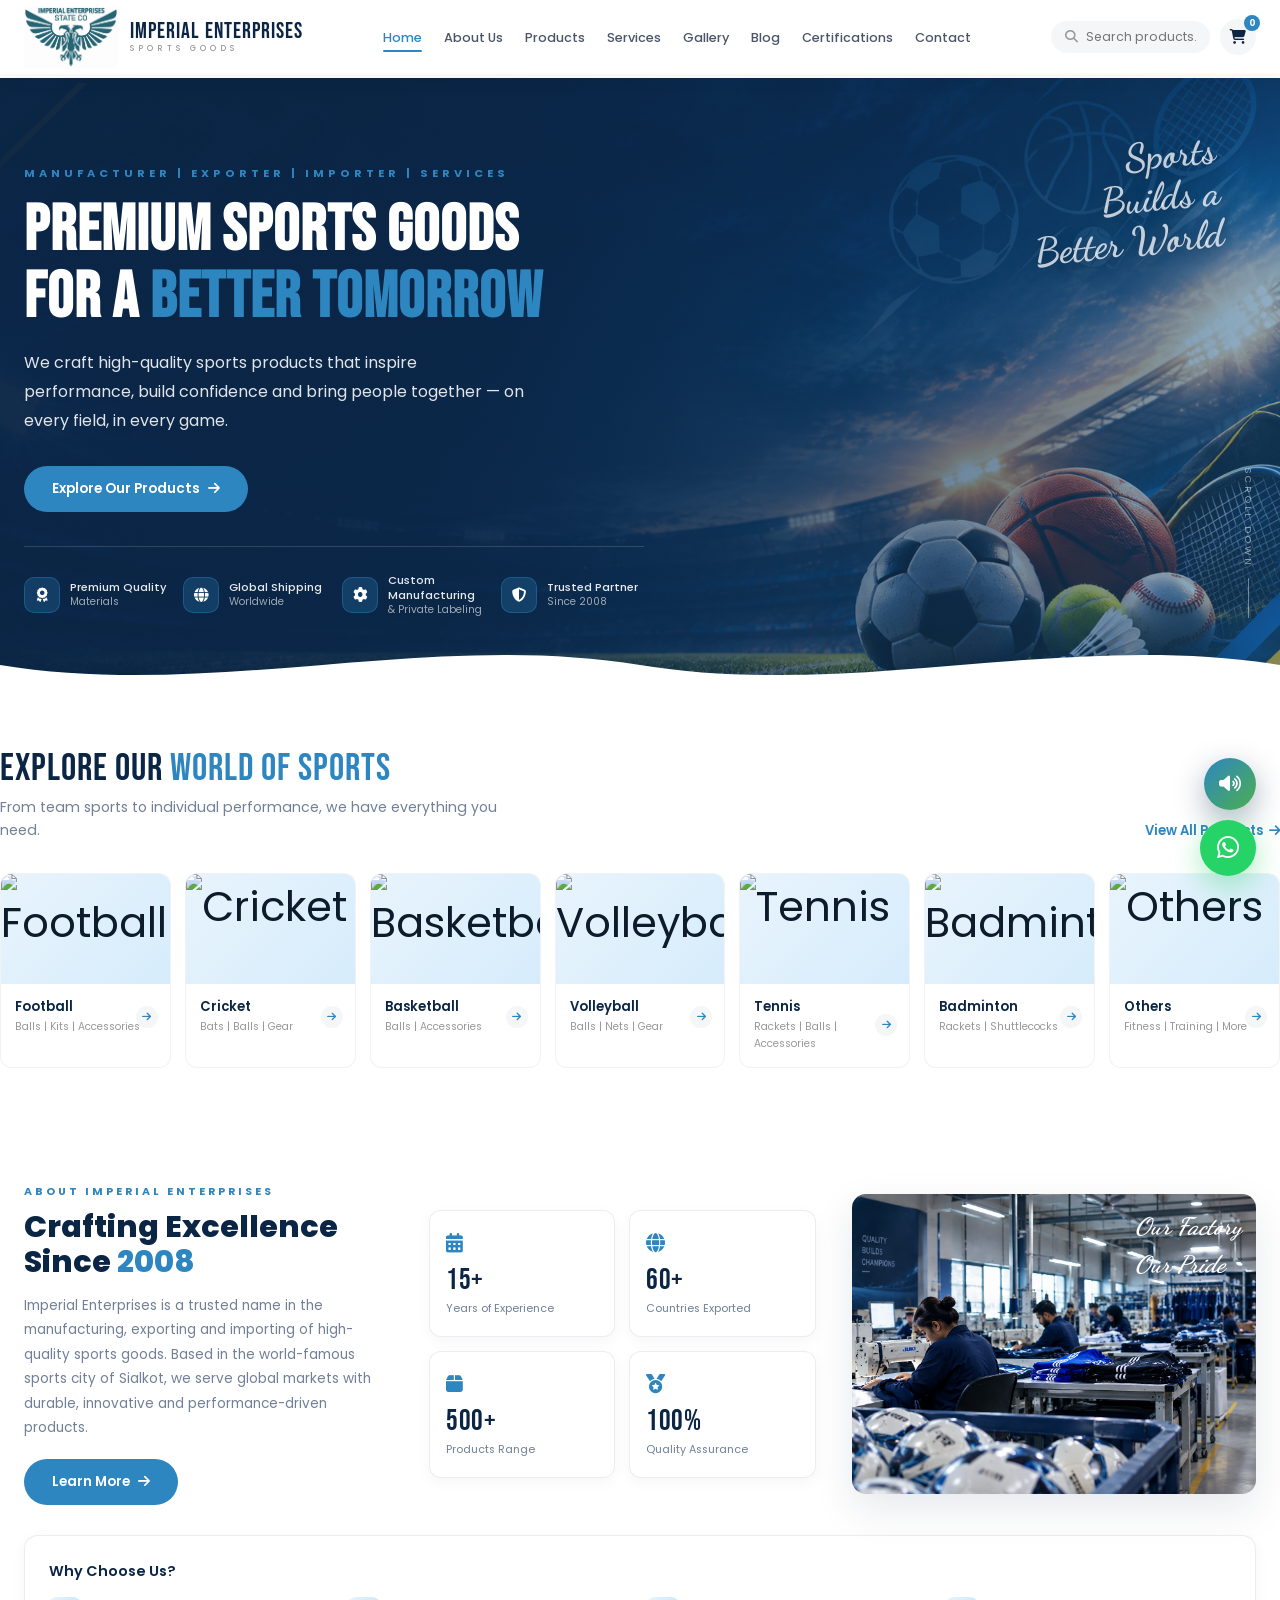
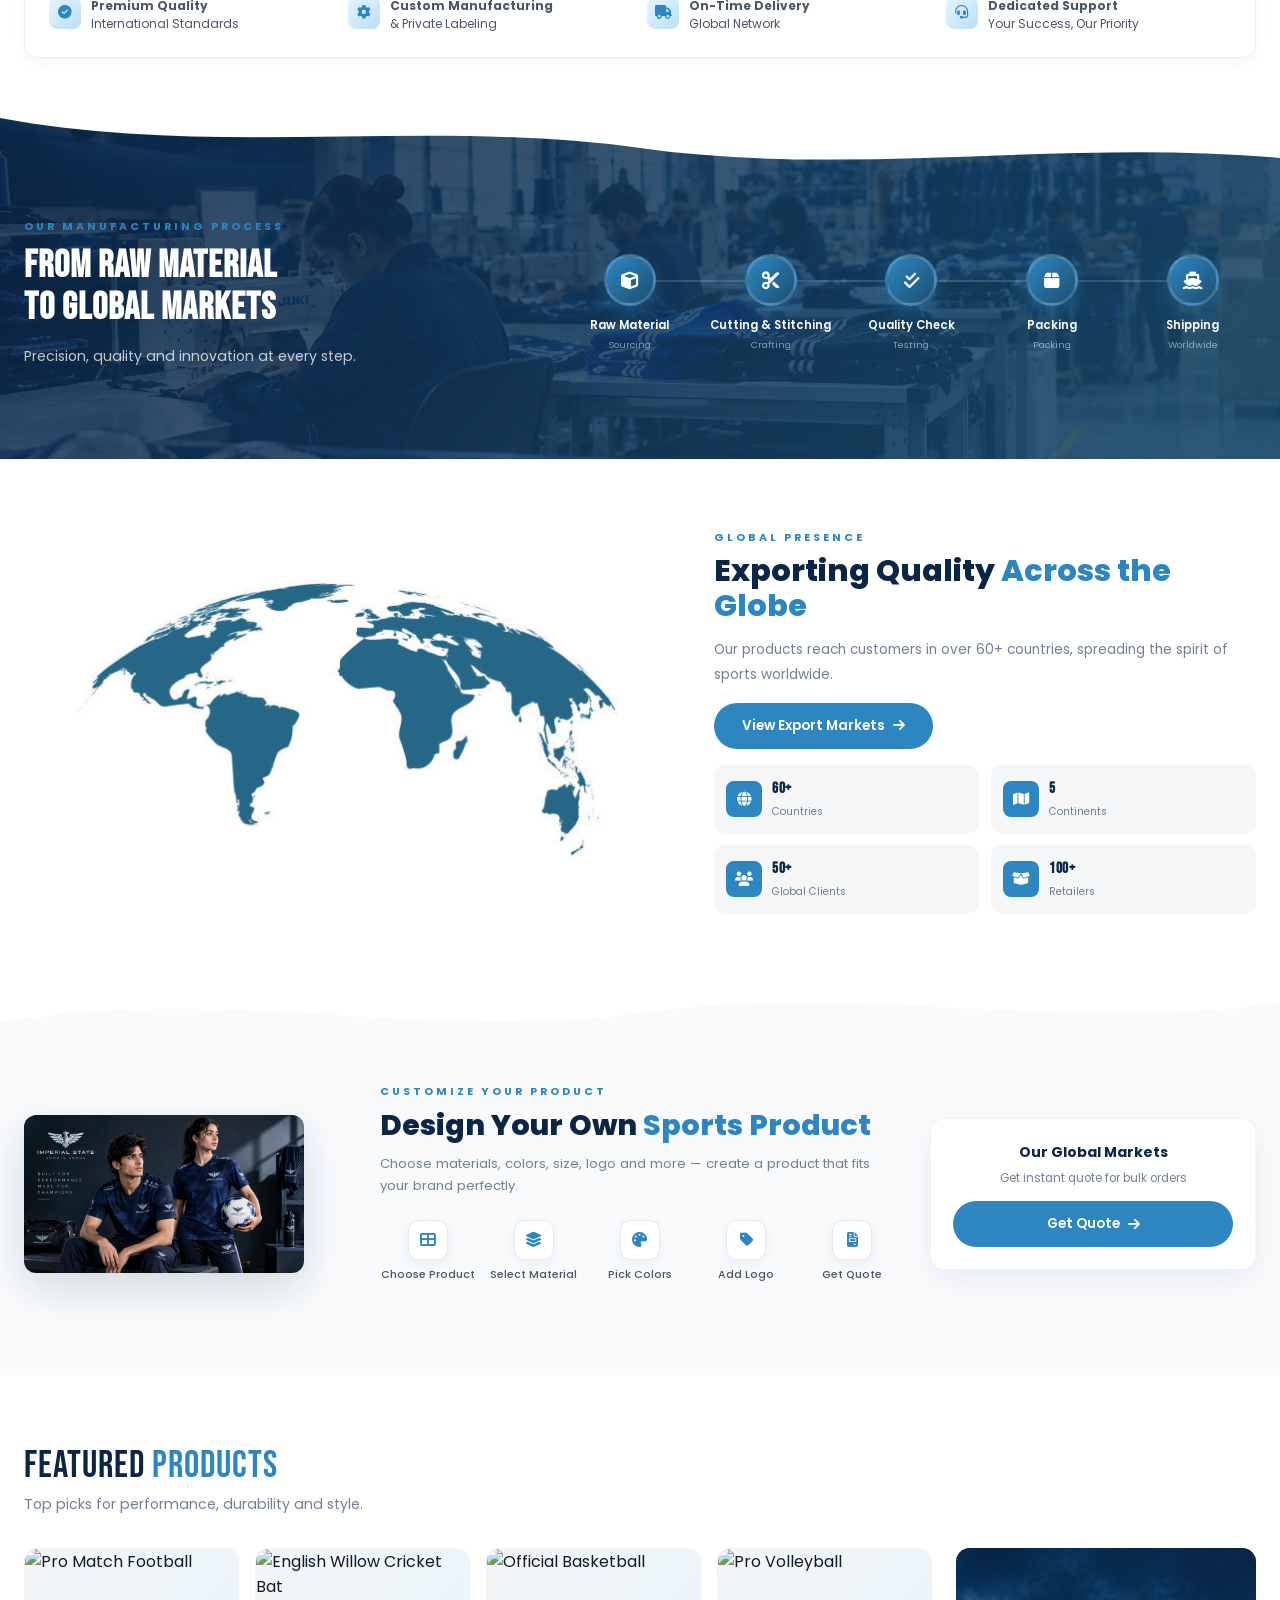
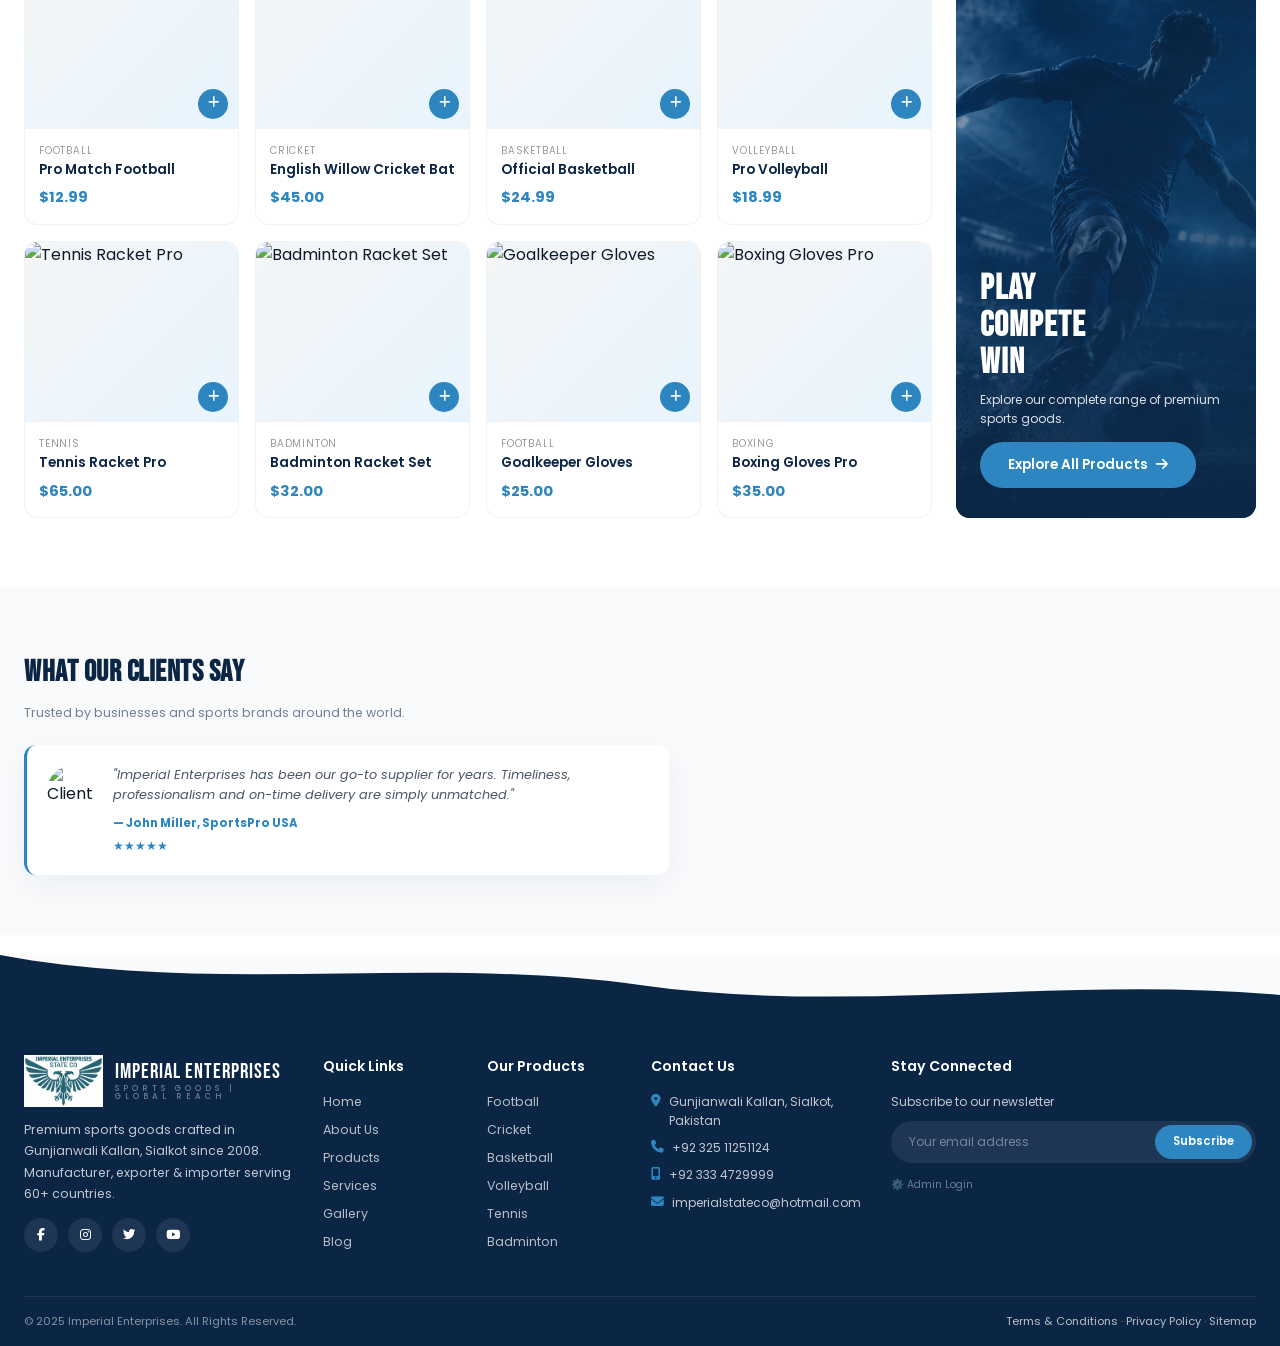
==== commit e0653a28: "Update index.html" ====
--- a/index.html
+++ b/index.html
@@ -2163,7 +2163,7 @@
     <div class="prod-card" onclick="openProduct(${p.id})">
       <div class="prod-img">
         <img src="${p.img}" alt="${p.name}" loading="lazy" onerror="this.onerror=null;this.style.display='none';this.parentElement.innerHTML='<span style=\'font-size:3.5rem;position:absolute;top:50%;left:50%;transform:translate(-50%,-50%)\'>📦</span>'">
-        <button class="prod-wish" onclick="event.stopPropagation();showToast('❤️ Added to wishlist!')"><i class="far fa-heart"></i></button>
+        
         <button class="prod-add-btn" onclick="event.stopPropagation();addToCart(${p.id})"><i class="fas fa-plus"></i></button>
       </div>
       <div class="prod-info">
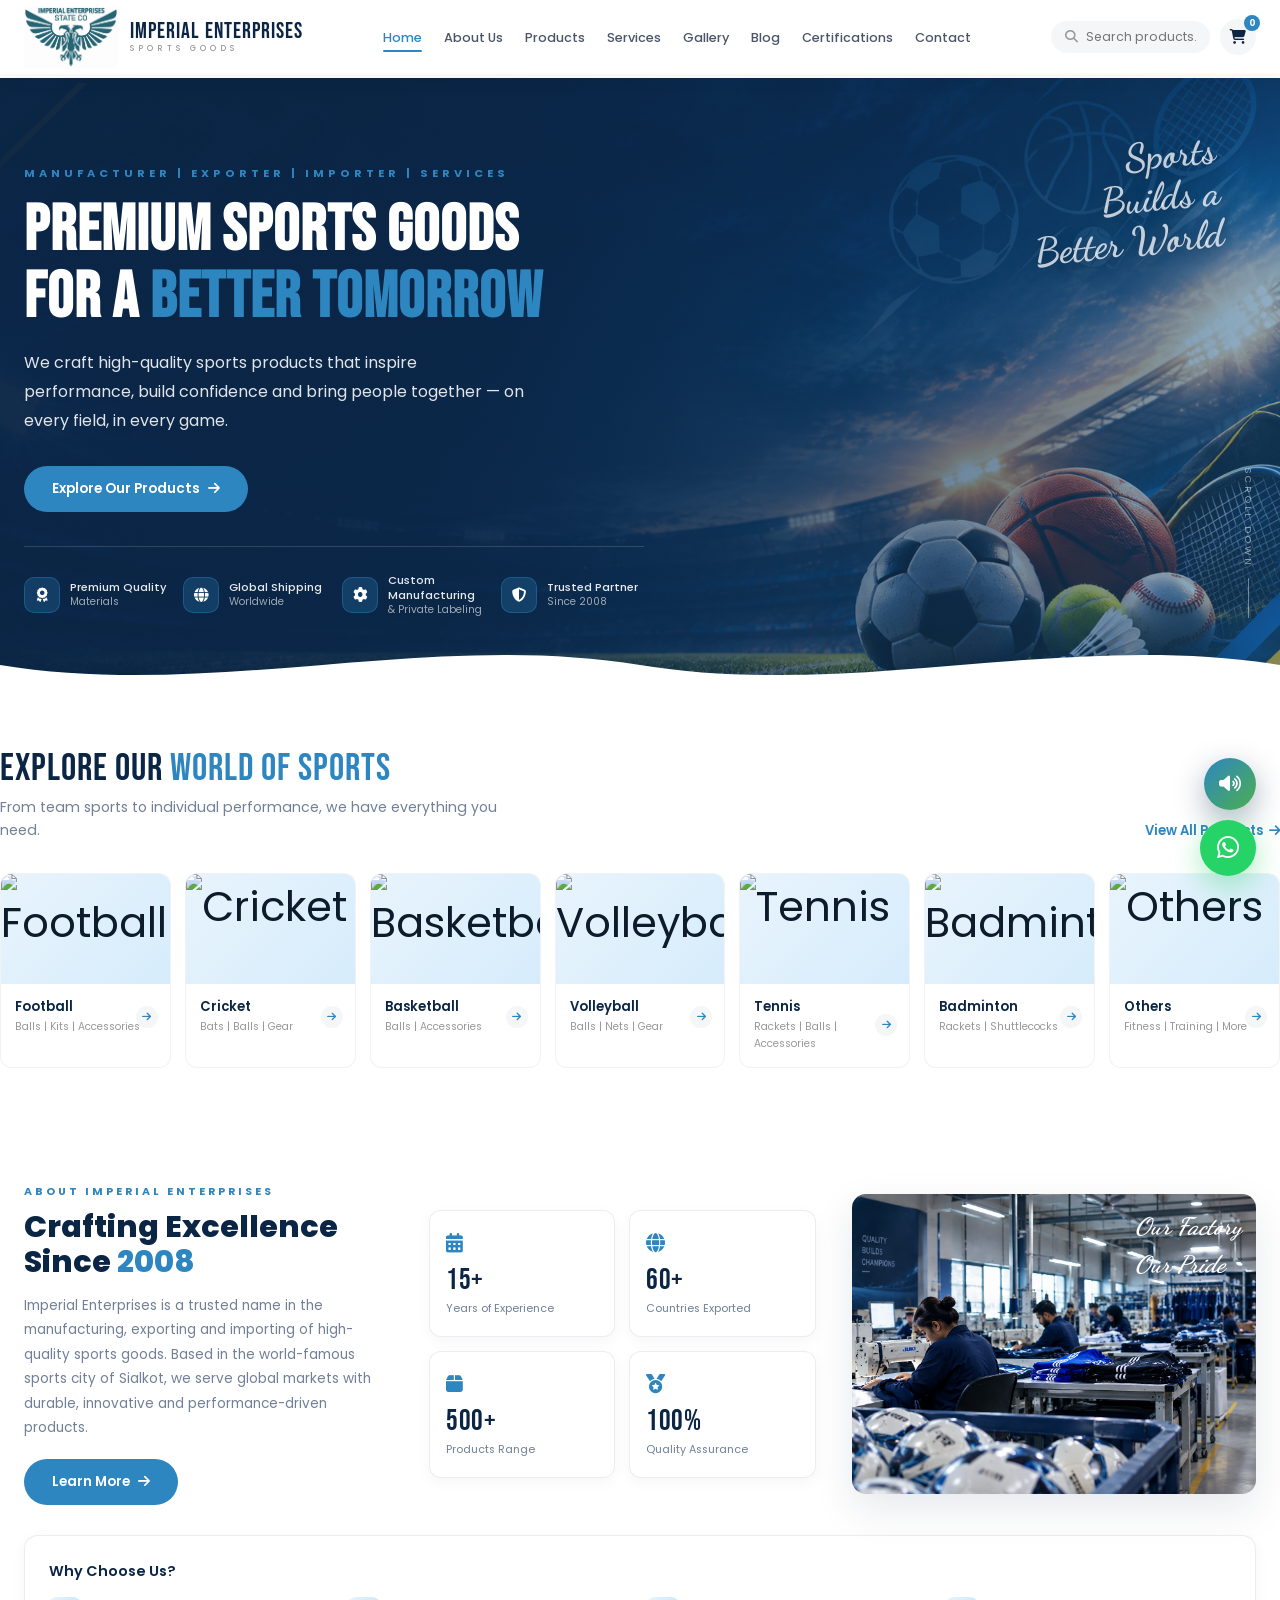
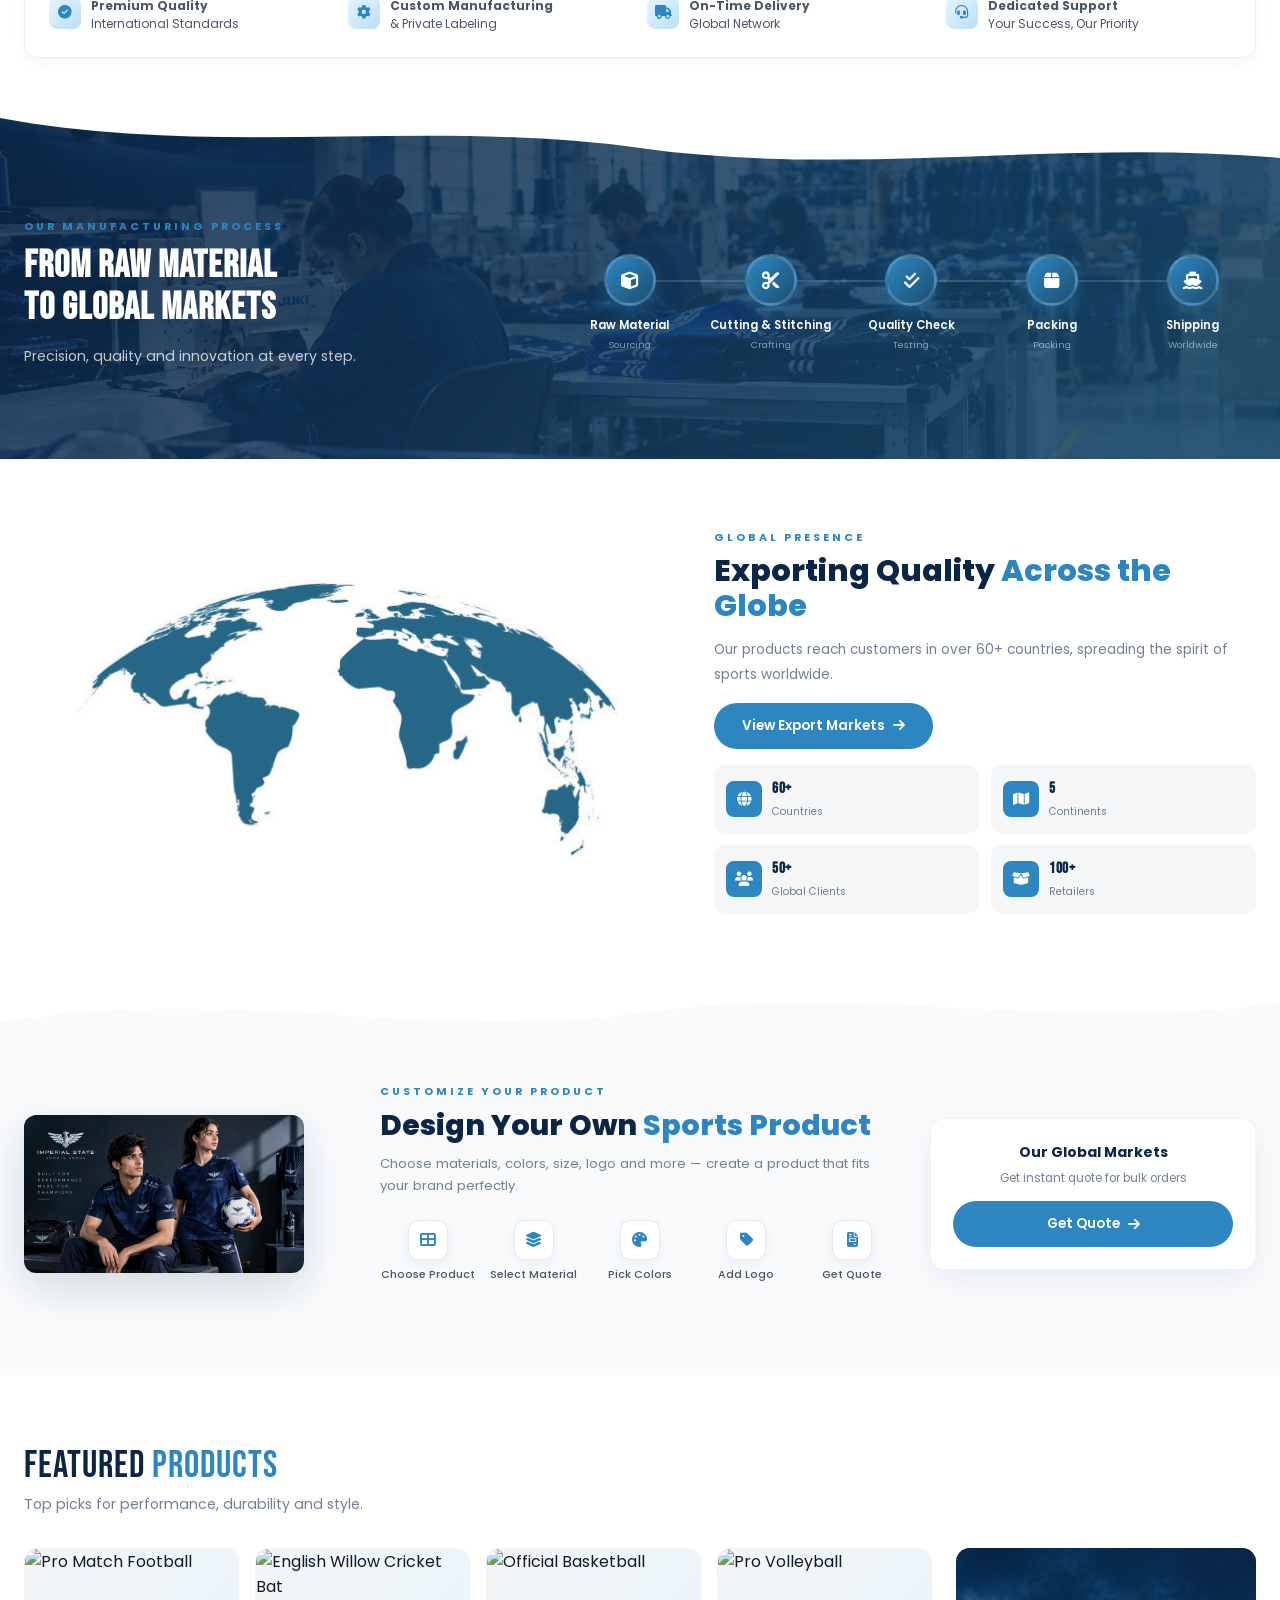
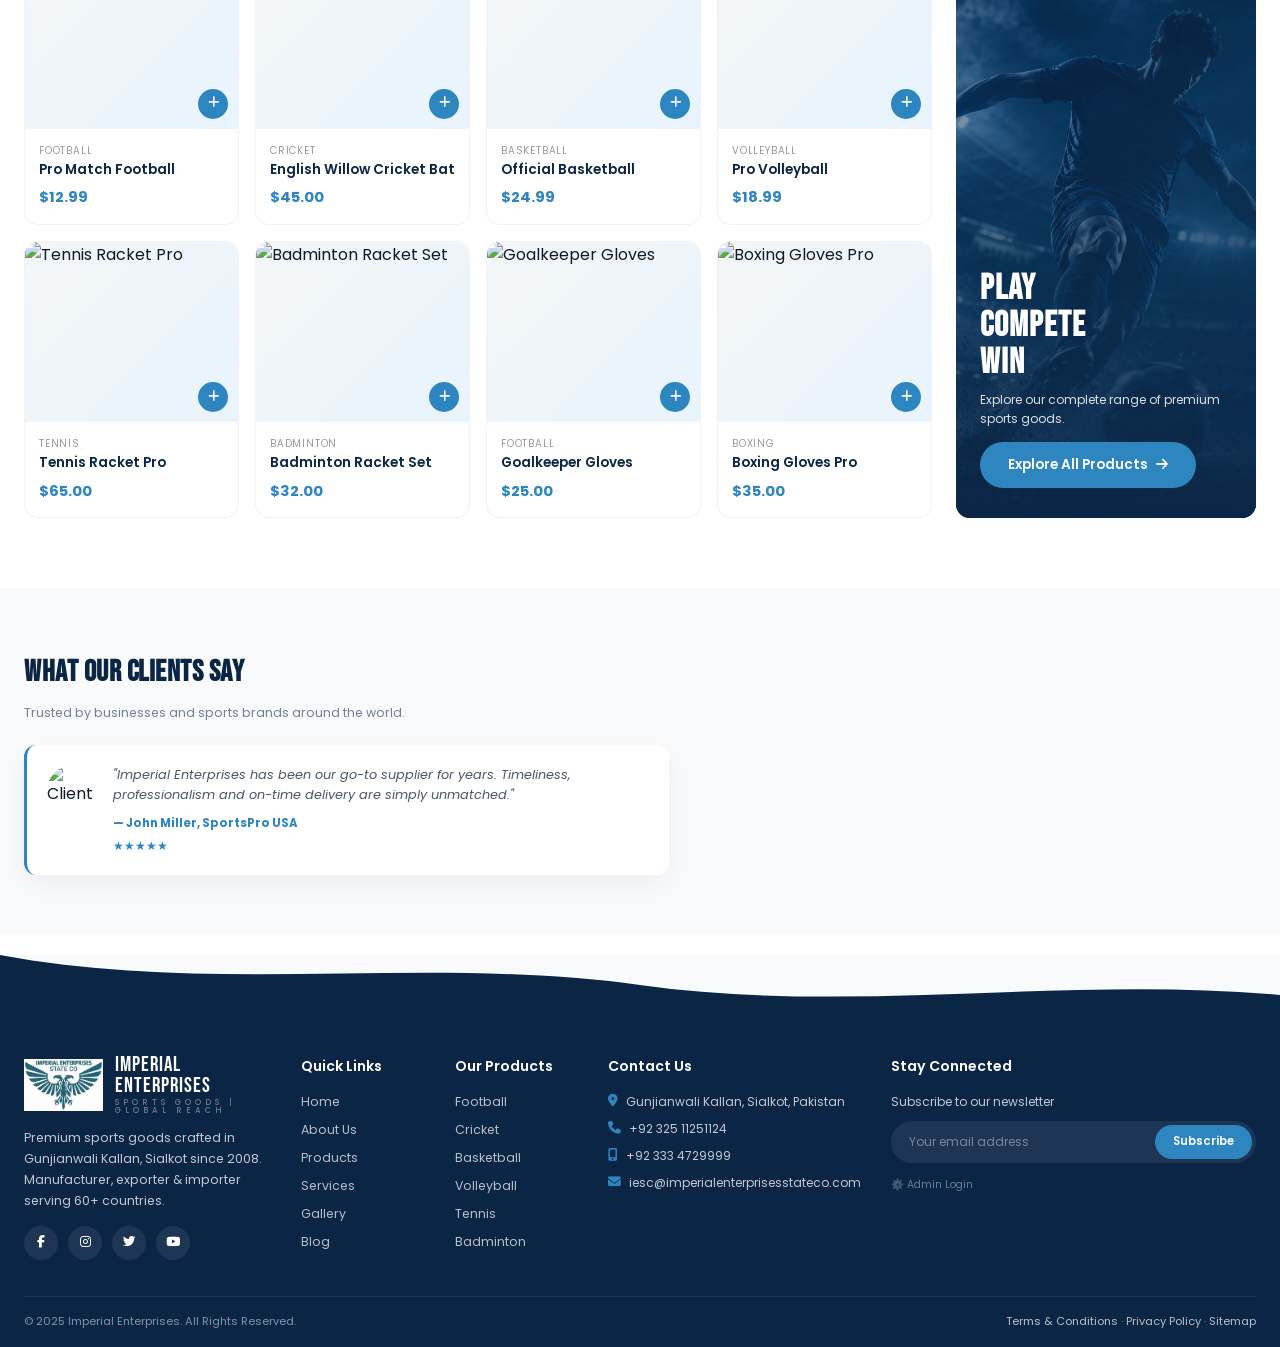
==== commit 13efdf9a: "Update index.html" ====
--- a/index.html
+++ b/index.html
@@ -1084,7 +1084,7 @@
   </div>
 </nav>
 
-<!-- HOME -->
+<!-- HOME (same as before) -->
 <div class="page active" id="page-home">
   <section class="hero">
     <div class="hero-overlay"></div>
@@ -1289,42 +1289,12 @@
         <p>From a small workshop in Sialkot to a global sports goods manufacturer — every milestone shaped who we are today.</p>
       </div>
       <div class="timeline">
-        <div class="timeline-item">
-          <div class="timeline-dot"></div>
-          <div class="timeline-year">2008</div>
-          <div class="timeline-title">The Beginning</div>
-          <div class="timeline-desc">Imperial Enterprises was founded in Gunjianwali Kallan, Sialkot — a small workshop with a vision to craft world-class sports goods.</div>
-        </div>
-        <div class="timeline-item">
-          <div class="timeline-dot"></div>
-          <div class="timeline-year">2012</div>
-          <div class="timeline-title">First Export Order</div>
-          <div class="timeline-desc">Our first international shipment to Europe opened the doors to global markets.</div>
-        </div>
-        <div class="timeline-item">
-          <div class="timeline-dot"></div>
-          <div class="timeline-year">2015</div>
-          <div class="timeline-title">ISO 9001 Certified</div>
-          <div class="timeline-desc">We achieved ISO 9001 certification, marking our commitment to international quality standards.</div>
-        </div>
-        <div class="timeline-item">
-          <div class="timeline-dot"></div>
-          <div class="timeline-year">2018</div>
-          <div class="timeline-title">Factory Expansion</div>
-          <div class="timeline-desc">Our manufacturing facility was expanded to serve growing global demand with modern machinery.</div>
-        </div>
-        <div class="timeline-item">
-          <div class="timeline-dot"></div>
-          <div class="timeline-year">2022</div>
-          <div class="timeline-title">60+ Countries</div>
-          <div class="timeline-desc">Our products reached over 60 countries across 5 continents, serving athletes worldwide.</div>
-        </div>
-        <div class="timeline-item">
-          <div class="timeline-dot"></div>
-          <div class="timeline-year">Today</div>
-          <div class="timeline-title">A Trusted Global Brand</div>
-          <div class="timeline-desc">We continue to innovate, craft, and deliver premium sports goods — carrying forward the legacy of our founders.</div>
-        </div>
+        <div class="timeline-item"><div class="timeline-dot"></div><div class="timeline-year">2008</div><div class="timeline-title">The Beginning</div><div class="timeline-desc">Imperial Enterprises was founded in Gunjianwali Kallan, Sialkot — a small workshop with a vision to craft world-class sports goods.</div></div>
+        <div class="timeline-item"><div class="timeline-dot"></div><div class="timeline-year">2012</div><div class="timeline-title">First Export Order</div><div class="timeline-desc">Our first international shipment to Europe opened the doors to global markets.</div></div>
+        <div class="timeline-item"><div class="timeline-dot"></div><div class="timeline-year">2015</div><div class="timeline-title">ISO 9001 Certified</div><div class="timeline-desc">We achieved ISO 9001 certification, marking our commitment to international quality standards.</div></div>
+        <div class="timeline-item"><div class="timeline-dot"></div><div class="timeline-year">2018</div><div class="timeline-title">Factory Expansion</div><div class="timeline-desc">Our manufacturing facility was expanded to serve growing global demand with modern machinery.</div></div>
+        <div class="timeline-item"><div class="timeline-dot"></div><div class="timeline-year">2022</div><div class="timeline-title">60+ Countries</div><div class="timeline-desc">Our products reached over 60 countries across 5 continents, serving athletes worldwide.</div></div>
+        <div class="timeline-item"><div class="timeline-dot"></div><div class="timeline-year">Today</div><div class="timeline-title">A Trusted Global Brand</div><div class="timeline-desc">We continue to innovate, craft, and deliver premium sports goods — carrying forward the legacy of our founders.</div></div>
       </div>
     </div>
   </section>
@@ -1335,36 +1305,12 @@
       <h2>Our Core <span class="accent">Values</span></h2>
     </div>
     <div class="values-grid">
-      <div class="value-card">
-        <div class="vc-icon"><i class="fas fa-medal"></i></div>
-        <h4>Uncompromised Quality</h4>
-        <p>Every product is crafted with precision using premium materials and tested to international standards.</p>
-      </div>
-      <div class="value-card">
-        <div class="vc-icon"><i class="fas fa-handshake"></i></div>
-        <h4>Honesty & Trust</h4>
-        <p>We build long-term relationships with our clients based on transparency and integrity.</p>
-      </div>
-      <div class="value-card">
-        <div class="vc-icon"><i class="fas fa-lightbulb"></i></div>
-        <h4>Innovation</h4>
-        <p>We continuously evolve our designs and processes to meet the changing needs of athletes.</p>
-      </div>
-      <div class="value-card">
-        <div class="vc-icon"><i class="fas fa-users"></i></div>
-        <h4>Family Legacy</h4>
-        <p>What started as a family workshop remains a family-driven business with the same passion.</p>
-      </div>
-      <div class="value-card">
-        <div class="vc-icon"><i class="fas fa-globe"></i></div>
-        <h4>Global Vision</h4>
-        <p>We serve athletes worldwide, bringing the craftsmanship of Sialkot to every corner of the globe.</p>
-      </div>
-      <div class="value-card">
-        <div class="vc-icon"><i class="fas fa-leaf"></i></div>
-        <h4>Sustainable Practices</h4>
-        <p>We are committed to eco-friendly manufacturing and ethical sourcing across our supply chain.</p>
-      </div>
+      <div class="value-card"><div class="vc-icon"><i class="fas fa-medal"></i></div><h4>Uncompromised Quality</h4><p>Every product is crafted with precision using premium materials and tested to international standards.</p></div>
+      <div class="value-card"><div class="vc-icon"><i class="fas fa-handshake"></i></div><h4>Honesty & Trust</h4><p>We build long-term relationships with our clients based on transparency and integrity.</p></div>
+      <div class="value-card"><div class="vc-icon"><i class="fas fa-lightbulb"></i></div><h4>Innovation</h4><p>We continuously evolve our designs and processes to meet the changing needs of athletes.</p></div>
+      <div class="value-card"><div class="vc-icon"><i class="fas fa-users"></i></div><h4>Family Legacy</h4><p>What started as a family workshop remains a family-driven business with the same passion.</p></div>
+      <div class="value-card"><div class="vc-icon"><i class="fas fa-globe"></i></div><h4>Global Vision</h4><p>We serve athletes worldwide, bringing the craftsmanship of Sialkot to every corner of the globe.</p></div>
+      <div class="value-card"><div class="vc-icon"><i class="fas fa-leaf"></i></div><h4>Sustainable Practices</h4><p>We are committed to eco-friendly manufacturing and ethical sourcing across our supply chain.</p></div>
     </div>
   </section>
 
@@ -1374,30 +1320,15 @@
       <h2>Built in Sialkot.<br><span class="accent">Trusted Worldwide.</span></h2>
       <p>At Imperial Enterprises, we don't just manufacture sports goods — we craft the tools that help athletes chase their dreams. Every stitch, every seam, every detail is a promise of quality that we've kept since 2008.</p>
       <p>Whether you're a global brand looking for a manufacturing partner or an athlete seeking premium equipment, we're here to serve you with the same dedication our founders had on day one.</p>
-      <div class="promise-signature">
-        Rana Rashid Siddique
-        <small>Founder & Proprietor</small>
-      </div>
+      <div class="promise-signature">Rana Rashid Siddique<small>Founder & Proprietor</small></div>
     </div>
   </section>
 
   <section class="container" style="padding:60px 24px">
     <div class="about-stats-mid" style="max-width:800px;margin:0 auto;grid-template-columns:repeat(3,1fr)">
-      <div class="stat-box" style="text-align:center">
-        <div class="icon" style="font-size:1.6rem"><i class="fas fa-map-marker-alt"></i></div>
-        <div class="num" style="font-size:1.3rem;font-family:'Poppins';font-weight:700">Gunjianwali Kallan</div>
-        <div class="lbl" style="margin-top:6px">Sialkot, Pakistan</div>
-      </div>
-      <div class="stat-box" style="text-align:center">
-        <div class="icon" style="font-size:1.6rem"><i class="fas fa-calendar-alt"></i></div>
-        <div class="num" style="font-size:1.3rem;font-family:'Poppins';font-weight:700">Since 2008</div>
-        <div class="lbl" style="margin-top:6px">15+ Years of Trust</div>
-      </div>
-      <div class="stat-box" style="text-align:center">
-        <div class="icon" style="font-size:1.6rem"><i class="fas fa-globe"></i></div>
-        <div class="num" style="font-size:1.3rem;font-family:'Poppins';font-weight:700">60+ Countries</div>
-        <div class="lbl" style="margin-top:6px">Global Reach</div>
-      </div>
+      <div class="stat-box" style="text-align:center"><div class="icon" style="font-size:1.6rem"><i class="fas fa-map-marker-alt"></i></div><div class="num" style="font-size:1.3rem;font-family:'Poppins';font-weight:700">Gunjianwali Kallan</div><div class="lbl" style="margin-top:6px">Sialkot, Pakistan</div></div>
+      <div class="stat-box" style="text-align:center"><div class="icon" style="font-size:1.6rem"><i class="fas fa-calendar-alt"></i></div><div class="num" style="font-size:1.3rem;font-family:'Poppins';font-weight:700">Since 2008</div><div class="lbl" style="margin-top:6px">15+ Years of Trust</div></div>
+      <div class="stat-box" style="text-align:center"><div class="icon" style="font-size:1.6rem"><i class="fas fa-globe"></i></div><div class="num" style="font-size:1.3rem;font-family:'Poppins';font-weight:700">60+ Countries</div><div class="lbl" style="margin-top:6px">Global Reach</div></div>
     </div>
   </section>
 </div>
@@ -1501,27 +1432,21 @@
   <div class="inner-header" style="background-image:url('https://images.unsplash.com/photo-1552674605-db6ffd4facb5?w=1600&q=80');">
     <h1>Blog & News</h1><p>Home / Blog & News</p>
   </div>
-
   <div id="blogListView">
     <div class="container" style="padding:60px 24px">
-      <div class="blog-intro">
-        Insights, tips, and stories from the world of sports goods manufacturing. Explore industry trends, product guides, and behind-the-scenes looks at our Sialkot factory.
-      </div>
+      <div class="blog-intro">Insights, tips, and stories from the world of sports goods manufacturing. Explore industry trends, product guides, and behind-the-scenes looks at our Sialkot factory.</div>
       <div class="blog-grid-page" id="blogGrid"></div>
     </div>
   </div>
-
   <div id="blogSingleView" style="display:none;">
     <div class="container" style="padding:40px 24px 60px">
-      <button class="blog-back-btn" onclick="showBlogList()">
-        <i class="fas fa-arrow-left"></i> Back to Blog
-      </button>
+      <button class="blog-back-btn" onclick="showBlogList()"><i class="fas fa-arrow-left"></i> Back to Blog</button>
       <div class="blog-single" id="blogSingleContent"></div>
     </div>
   </div>
 </div>
 
-<!-- CONTACT -->
+<!-- CONTACT - UPDATED WITH EMAILJS -->
 <div class="page" id="page-contact">
   <div class="inner-header" style="background-image:url('https://images.unsplash.com/photo-1516387938699-a93567ec168e?w=1600&q=80');">
     <h1>Contact Us</h1><p>Home / Contact Us</p>
@@ -1535,15 +1460,16 @@
         <div class="info-card"><div class="ic"><i class="fas fa-map-pin"></i></div><div><h4>Office Address</h4><p>The House# 725G Model Town Ugoki, Sialkot PC 51310, Pakistan</p></div></div>
         <div class="info-card"><div class="ic"><i class="fas fa-phone"></i></div><div><h4>Phone</h4><p>+92 325 11251124</p></div></div>
         <div class="info-card"><div class="ic"><i class="fas fa-mobile-alt"></i></div><div><h4>Mobile / WhatsApp</h4><p>+92 333 4729999</p></div></div>
-        <div class="info-card"><div class="ic"><i class="fas fa-envelope"></i></div><div><h4>Email</h4><p>imperialstateco@hotmail.com</p></div></div>
+        <div class="info-card"><div class="ic"><i class="fas fa-envelope"></i></div><div><h4>Email</h4><p>iesc@imperialenterprisesstateco.com</p></div></div>
       </div>
       <div class="contact-form-box">
         <h3>Send Us a Message</h3>
-        <form onsubmit="submitContact(event)">
-          <div class="fg"><label>Your Name *</label><input type="text" required placeholder="Enter your name"></div>
-          <div class="fg"><label>Email Address *</label><input type="email" required placeholder="Enter your email"></div>
-          <div class="fg"><label>Subject</label><input type="text" placeholder="Subject"></div>
-          <div class="fg"><label>Message *</label><textarea required placeholder="Write your message..."></textarea></div>
+        <form id="contactForm" onsubmit="submitContact(event)">
+          <input type="hidden" name="to_email" value="iesc@imperialenterprisesstateco.com">
+          <div class="fg"><label>Your Name *</label><input type="text" name="name" required placeholder="Enter your name"></div>
+          <div class="fg"><label>Email Address *</label><input type="email" name="email" required placeholder="Enter your email"></div>
+          <div class="fg"><label>Subject</label><input type="text" name="subject" placeholder="Subject"></div>
+          <div class="fg"><label>Message *</label><textarea name="message" required placeholder="Write your message..."></textarea></div>
           <button type="submit"><i class="fas fa-paper-plane"></i> Send Message</button>
         </form>
         <div class="map-box">
@@ -1679,18 +1605,11 @@
           <div class="admin-stat orange"><div class="num" id="admOrders">0</div><div class="lbl">Orders</div></div>
         </div>
       </div>
-
       <div class="admin-section" id="adm-products">
         <h3>All Products</h3>
         <p class="sub">Manage your product inventory</p>
-        <div class="admin-table">
-          <table>
-            <thead><tr><th>#</th><th>Image</th><th>Name</th><th>Category</th><th>Price</th><th>Status</th><th>Actions</th></tr></thead>
-            <tbody id="admProductTable"></tbody>
-          </table>
-        </div>
-      </div>
-
+        <div class="admin-table"><table><thead><tr><th>#</th><th>Image</th><th>Name</th><th>Category</th><th>Price</th><th>Status</th><th>Actions</th></tr></thead><tbody id="admProductTable"></tbody></table></div>
+      </div>
       <div class="admin-section" id="adm-add">
         <h3 id="formTitle">Add New Product</h3>
         <p class="sub">Fill the form to add or update a product</p>
@@ -1703,9 +1622,7 @@
             </div>
             <div class="row">
               <div class="fg"><label>Price (USD) *</label><input type="number" step="0.01" id="fPrice" required placeholder="12.99"></div>
-              <div class="fg"><label>Status</label>
-                <select id="fAvail"><option value="true">✅ In Stock</option><option value="false">❌ Out of Stock</option></select>
-              </div>
+              <div class="fg"><label>Status</label><select id="fAvail"><option value="true">✅ In Stock</option><option value="false">❌ Out of Stock</option></select></div>
             </div>
             <div class="fg"><label>Image URL or Filename *</label><input type="text" id="fImg" required placeholder="https://... ya football.jpg"></div>
             <div class="fg"><label>Description</label><textarea id="fDesc" placeholder="Product description..."></textarea></div>
@@ -1713,18 +1630,11 @@
           </form>
         </div>
       </div>
-
       <div class="admin-section" id="adm-orders">
         <h3>Customer Orders</h3>
         <p class="sub">All orders placed on the website</p>
-        <div class="admin-table">
-          <table>
-            <thead><tr><th>Order #</th><th>Customer</th><th>Email</th><th>Phone</th><th>Items</th><th>Total</th><th>Date</th></tr></thead>
-            <tbody id="admOrdersTable"></tbody>
-          </table>
-        </div>
-      </div>
-
+        <div class="admin-table"><table><thead><tr><th>Order #</th><th>Customer</th><th>Email</th><th>Phone</th><th>Items</th><th>Total</th><th>Date</th></tr></thead><tbody id="admOrdersTable"></tbody></table></div>
+      </div>
       <div class="admin-section" id="adm-json">
         <h3>Export Products as JSON</h3>
         <p class="sub">Download the products.json file and replace it in your website folder</p>
@@ -1744,10 +1654,7 @@
       <div>
         <div class="logo" style="margin-bottom:12px">
           <img src="logo.png" alt="Imperial" style="height:52px" onerror="this.onerror=null;this.style.display='none'">
-          <div class="logo-text">
-            <div class="main">IMPERIAL ENTERPRISES</div>
-            <div class="sub">SPORTS GOODS | GLOBAL REACH</div>
-          </div>
+          <div class="logo-text"><div class="main">IMPERIAL ENTERPRISES</div><div class="sub">SPORTS GOODS | GLOBAL REACH</div></div>
         </div>
         <p style="font-size:.78rem;line-height:1.7;margin-bottom:6px">Premium sports goods crafted in Gunjianwali Kallan, Sialkot since 2008. Manufacturer, exporter & importer serving 60+ countries.</p>
         <div class="socials">
@@ -1780,7 +1687,7 @@
         <div class="contact-item"><i class="fas fa-map-marker-alt"></i><span>Gunjianwali Kallan, Sialkot, Pakistan</span></div>
         <div class="contact-item"><i class="fas fa-phone"></i><span>+92 325 11251124</span></div>
         <div class="contact-item"><i class="fas fa-mobile-alt"></i><span>+92 333 4729999</span></div>
-        <div class="contact-item"><i class="fas fa-envelope"></i><span>imperialstateco@hotmail.com</span></div>
+        <div class="contact-item"><i class="fas fa-envelope"></i><span>iesc@imperialenterprisesstateco.com</span></div>
       </div>
       <div>
         <h4>Stay Connected</h4>
@@ -1811,6 +1718,20 @@
 
 <a class="wa-float" href="https://wa.me/923334729999" target="_blank"><i class="fab fa-whatsapp"></i></a>
 <div class="toast" id="toast"></div>
+
+<!-- ============================================================ -->
+<!-- EMAILJS SDK - IMPERIAL ENTERPRISES                          -->
+<!-- ============================================================ -->
+<script src="https://cdn.jsdelivr.net/npm/@emailjs/browser@4/dist/email.min.js"></script>
+<script>
+  // Initialize EmailJS with your public key
+  emailjs.init({ publicKey: "d0piOzrwIHQaXiYch" });
+  
+  // EmailJS Configuration
+  const EMAILJS_SERVICE = "service_mqjx53o";
+  const EMAILJS_TEMPLATE = "template_lgyz9dj";
+  const ADMIN_EMAIL = "iesc@imperialenterprisesstateco.com";
+</script>
 
 <script>
 /* PAGE ROUTER */
@@ -1864,173 +1785,12 @@
   if(e.key === 'Escape') closeCertLightbox();
 });
 
-/* ============================================================
-   BLOG SYSTEM
-============================================================ */
+/* BLOG SYSTEM */
 const BLOG_POSTS = [
-  {
-    id: 1,
-    title: "The Importance of Quality Sports Gear for Performance",
-    date: "April 21, 2025",
-    author: "Rana Rashid Siddique",
-    category: "Sports Gear",
-    image: "https://images.unsplash.com/photo-1579952363873-27f3bade9f55?w=800&q=80",
-    excerpt: "Discover how the right sports equipment can enhance performance, improve safety, and elevate the overall experience for athletes at every level.",
-    body: `
-      <p>In the world of sports, the difference between winning and losing often comes down to the smallest details. And one of the most overlooked details is the quality of your sports gear. Whether you're a professional athlete or a weekend warrior, the equipment you use directly impacts your performance, safety, and enjoyment of the game.</p>
-      
-      <h2>Why Quality Matters</h2>
-      <p>High-quality sports gear isn't just about looking good — it's about function. Premium materials and superior craftsmanship provide:</p>
-      <ul>
-        <li><strong>Better durability</strong> — Quality gear lasts longer and performs consistently over time.</li>
-        <li><strong>Enhanced performance</strong> — Equipment designed for your sport helps you play better.</li>
-        <li><strong>Improved safety</strong> — Proper gear reduces the risk of injuries.</li>
-        <li><strong>Confidence</strong> — When you trust your gear, you play with more confidence.</li>
-      </ul>
-
-      <h2>The Imperial Enterprises Difference</h2>
-      <p>At Imperial Enterprises, we understand that every athlete deserves the best. That's why we use only premium materials and follow strict quality control at every stage of production. From the initial cutting to the final stitching, every product is crafted with precision.</p>
-
-      <blockquote>"We don't just manufacture sports goods — we craft the tools that help athletes chase their dreams."</blockquote>
-
-      <h3>Our Manufacturing Standards</h3>
-      <p>Our factory in Sialkot follows international standards like ISO 9001 and BSCI. Every product is tested before it leaves our facility, ensuring that our customers receive nothing but the best.</p>
-
-      <h2>Choosing the Right Gear</h2>
-      <p>When selecting sports gear, consider the following:</p>
-      <ul>
-        <li><strong>Your sport</strong> — Different sports need different equipment.</li>
-        <li><strong>Your level</strong> — Beginners and professionals have different needs.</li>
-        <li><strong>Material quality</strong> — Look for durable, breathable fabrics.</li>
-        <li><strong>Fit</strong> — Proper fit is crucial for performance and comfort.</li>
-      </ul>
-
-      <h2>Final Thoughts</h2>
-      <p>Investing in quality sports gear is investing in yourself. Whether you're training for a marathon or playing a friendly football match, the right equipment can make all the difference. And at Imperial Enterprises, we're proud to provide that equipment to athletes around the world.</p>
-    `
-  },
-  {
-    id: 2,
-    title: "Top 5 Football Trends in 2025",
-    date: "April 18, 2025",
-    author: "Rana Rashid Siddique",
-    category: "Football",
-    image: "https://images.unsplash.com/photo-1551958219-acbc608c6377?w=800&q=80",
-    excerpt: "From smart balls to sustainable gear, here are the top trends shaping the beautiful game this year.",
-    body: `
-      <p>Football is constantly evolving, and 2025 is no exception. From cutting-edge technology to eco-friendly materials, here are the top 5 trends shaping the world's most popular sport.</p>
-
-      <h2>1. Smart Footballs</h2>
-      <p>Embedded sensors in footballs now track speed, spin, and trajectory, giving players and coaches unprecedented insight into performance. These smart balls are becoming standard in professional leagues worldwide.</p>
-
-      <h2>2. Sustainable Gear</h2>
-      <p>Eco-friendly materials are taking over. Brands are using recycled plastics and organic fabrics to create jerseys, shorts, and boots that don't harm the environment.</p>
-
-      <h2>3. Custom Kits</h2>
-      <p>Personalized kits are bigger than ever. Fans want jerseys with their names and favorite numbers, and clubs are offering more customization options than before.</p>
-
-      <h2>4. Lightweight Boots</h2>
-      <p>Modern football boots are lighter than ever, designed for speed and agility. Brands are experimenting with new materials to shave off every gram.</p>
-
-      <h2>5. Data-Driven Training</h2>
-      <p>Wearable technology is now a standard part of training. Players use GPS trackers and heart rate monitors to optimize their performance.</p>
-
-      <h2>What's Next?</h2>
-      <p>As we look ahead, one thing is clear: football will continue to embrace technology and sustainability. And Imperial Enterprises is proud to be part of that evolution, crafting football gear that meets the demands of modern athletes.</p>
-    `
-  },
-  {
-    id: 3,
-    title: "How to Choose the Right Sportswear",
-    date: "April 15, 2025",
-    author: "Rana Rashid Siddique",
-    category: "Guides",
-    image: "https://images.unsplash.com/photo-1517836357463-d25dfeac3438?w=800&q=80",
-    excerpt: "A complete guide to picking the perfect sportswear for your activity, body type, and budget.",
-    body: `
-      <p>Choosing the right sportswear can be the difference between a great workout and an uncomfortable one. In this guide, we'll walk you through everything you need to know.</p>
-
-      <h2>Know Your Activity</h2>
-      <p>Different sports require different types of clothing:</p>
-      <ul>
-        <li><strong>Running</strong> — Lightweight, moisture-wicking fabrics.</li>
-        <li><strong>Gym Training</strong> — Stretchable, supportive materials.</li>
-        <li><strong>Yoga</strong> — Soft, flexible, and breathable.</li>
-        <li><strong>Team Sports</strong> — Durable, tear-resistant clothing.</li>
-      </ul>
-
-      <h2>Consider the Fabric</h2>
-      <p>The fabric matters more than you think. Look for:</p>
-      <ul>
-        <li><strong>Polyester</strong> — Great for moisture-wicking.</li>
-        <li><strong>Nylon</strong> — Durable and stretchy.</li>
-        <li><strong>Spandex</strong> — Perfect for compression wear.</li>
-        <li><strong>Cotton</strong> — Comfortable but not ideal for intense workouts.</li>
-      </ul>
-
-      <h2>Focus on Fit</h2>
-      <p>Sportswear should fit comfortably without being too tight or too loose. Consider:</p>
-      <ul>
-        <li><strong>Movement</strong> — Can you move freely?</li>
-        <li><strong>Coverage</strong> — Does it stay in place during activity?</li>
-        <li><strong>Comfort</strong> — Any chafing or irritation?</li>
-      </ul>
-
-      <h2>Don't Forget Accessories</h2>
-      <p>Accessories like wristbands, headbands, and socks can make a big difference. Choose them wisely.</p>
-
-      <h2>Budget vs Quality</h2>
-      <p>It's tempting to go for cheaper options, but quality sportswear lasts longer and performs better. Invest in pieces that will serve you for years.</p>
-
-      <h2>Final Advice</h2>
-      <p>When in doubt, prioritize comfort and function over fashion. Your performance and your body will thank you.</p>
-    `
-  },
-  {
-    id: 4,
-    title: "Our Commitment to a Sustainable Future",
-    date: "April 5, 2025",
-    author: "Rana Rashid Siddique",
-    category: "Sustainability",
-    image: "https://images.unsplash.com/photo-1542601906990-b4d3fb778b09?w=800&q=80",
-    excerpt: "How Imperial Enterprises is working towards a greener, more sustainable sports goods industry.",
-    body: `
-      <p>Sustainability is no longer optional — it's a responsibility. At Imperial Enterprises, we're committed to reducing our environmental impact and creating a more sustainable future for the sports goods industry.</p>
-
-      <h2>Our Environmental Commitment</h2>
-      <p>We've taken several steps to reduce our carbon footprint:</p>
-      <ul>
-        <li><strong>Eco-friendly materials</strong> — We source recycled and organic fabrics whenever possible.</li>
-        <li><strong>Energy-efficient manufacturing</strong> — Our factory uses solar panels and energy-efficient machinery.</li>
-        <li><strong>Waste reduction</strong> — We recycle scraps and minimize waste in every process.</li>
-        <li><strong>Sustainable packaging</strong> — We use biodegradable and recyclable packaging.</li>
-      </ul>
-
-      <h2>Ethical Manufacturing</h2>
-      <p>Sustainability isn't just about the environment — it's also about people. We ensure:</p>
-      <ul>
-        <li><strong>Fair wages</strong> — Our workers are paid fairly and treated with respect.</li>
-        <li><strong>Safe working conditions</strong> — Our facility meets international safety standards.</li>
-        <li><strong>No child labor</strong> — We strictly enforce a no-child-labor policy.</li>
-        <li><strong>Community support</strong> — We invest in local schools and community programs.</li>
-      </ul>
-
-      <h2>Looking Ahead</h2>
-      <p>Our goal is to become a fully carbon-neutral manufacturer by 2030. We know it won't be easy, but we're committed to making it happen.</p>
-
-      <h2>How You Can Help</h2>
-      <p>Sustainability is a team effort. Here's how you can contribute:</p>
-      <ul>
-        <li>Choose sustainable products when possible.</li>
-        <li>Recycle your old sports gear.</li>
-        <li>Support brands that prioritize sustainability.</li>
-        <li>Spread the word about sustainable practices.</li>
-      </ul>
-
-      <h2>Final Thoughts</h2>
-      <p>The future of sports goods is green. At Imperial Enterprises, we're proud to be part of that future — and we invite you to join us.</p>
-    `
-  }
+  {id:1,title:"The Importance of Quality Sports Gear for Performance",date:"April 21, 2025",author:"Rana Rashid Siddique",category:"Sports Gear",image:"https://images.unsplash.com/photo-1579952363873-27f3bade9f55?w=800&q=80",excerpt:"Discover how the right sports equipment can enhance performance, improve safety, and elevate the overall experience for athletes at every level.",body:`<p>In the world of sports, the difference between winning and losing often comes down to the smallest details. And one of the most overlooked details is the quality of your sports gear. Whether you're a professional athlete or a weekend warrior, the equipment you use directly impacts your performance, safety, and enjoyment of the game.</p><h2>Why Quality Matters</h2><p>High-quality sports gear isn't just about looking good — it's about function. Premium materials and superior craftsmanship provide:</p><ul><li><strong>Better durability</strong> — Quality gear lasts longer and performs consistently over time.</li><li><strong>Enhanced performance</strong> — Equipment designed for your sport helps you play better.</li><li><strong>Improved safety</strong> — Proper gear reduces the risk of injuries.</li><li><strong>Confidence</strong> — When you trust your gear, you play with more confidence.</li></ul><h2>The Imperial Enterprises Difference</h2><p>At Imperial Enterprises, we understand that every athlete deserves the best. That's why we use only premium materials and follow strict quality control at every stage of production. From the initial cutting to the final stitching, every product is crafted with precision.</p><blockquote>"We don't just manufacture sports goods — we craft the tools that help athletes chase their dreams."</blockquote><h3>Our Manufacturing Standards</h3><p>Our factory in Sialkot follows international standards like ISO 9001 and BSCI. Every product is tested before it leaves our facility, ensuring that our customers receive nothing but the best.</p><h2>Choosing the Right Gear</h2><p>When selecting sports gear, consider the following:</p><ul><li><strong>Your sport</strong> — Different sports need different equipment.</li><li><strong>Your level</strong> — Beginners and professionals have different needs.</li><li><strong>Material quality</strong> — Look for durable, breathable fabrics.</li><li><strong>Fit</strong> — Proper fit is crucial for performance and comfort.</li></ul><h2>Final Thoughts</h2><p>Investing in quality sports gear is investing in yourself. Whether you're training for a marathon or playing a friendly football match, the right equipment can make all the difference. And at Imperial Enterprises, we're proud to provide that equipment to athletes around the world.</p>`},
+  {id:2,title:"Top 5 Football Trends in 2025",date:"April 18, 2025",author:"Rana Rashid Siddique",category:"Football",image:"https://images.unsplash.com/photo-1551958219-acbc608c6377?w=800&q=80",excerpt:"From smart balls to sustainable gear, here are the top trends shaping the beautiful game this year.",body:`<p>Football is constantly evolving, and 2025 is no exception. From cutting-edge technology to eco-friendly materials, here are the top 5 trends shaping the world's most popular sport.</p><h2>1. Smart Footballs</h2><p>Embedded sensors in footballs now track speed, spin, and trajectory, giving players and coaches unprecedented insight into performance. These smart balls are becoming standard in professional leagues worldwide.</p><h2>2. Sustainable Gear</h2><p>Eco-friendly materials are taking over. Brands are using recycled plastics and organic fabrics to create jerseys, shorts, and boots that don't harm the environment.</p><h2>3. Custom Kits</h2><p>Personalized kits are bigger than ever. Fans want jerseys with their names and favorite numbers, and clubs are offering more customization options than before.</p><h2>4. Lightweight Boots</h2><p>Modern football boots are lighter than ever, designed for speed and agility. Brands are experimenting with new materials to shave off every gram.</p><h2>5. Data-Driven Training</h2><p>Wearable technology is now a standard part of training. Players use GPS trackers and heart rate monitors to optimize their performance.</p><h2>What's Next?</h2><p>As we look ahead, one thing is clear: football will continue to embrace technology and sustainability. And Imperial Enterprises is proud to be part of that evolution, crafting football gear that meets the demands of modern athletes.</p>`},
+  {id:3,title:"How to Choose the Right Sportswear",date:"April 15, 2025",author:"Rana Rashid Siddique",category:"Guides",image:"https://images.unsplash.com/photo-1517836357463-d25dfeac3438?w=800&q=80",excerpt:"A complete guide to picking the perfect sportswear for your activity, body type, and budget.",body:`<p>Choosing the right sportswear can be the difference between a great workout and an uncomfortable one. In this guide, we'll walk you through everything you need to know.</p><h2>Know Your Activity</h2><p>Different sports require different types of clothing:</p><ul><li><strong>Running</strong> — Lightweight, moisture-wicking fabrics.</li><li><strong>Gym Training</strong> — Stretchable, supportive materials.</li><li><strong>Yoga</strong> — Soft, flexible, and breathable.</li><li><strong>Team Sports</strong> — Durable, tear-resistant clothing.</li></ul><h2>Consider the Fabric</h2><p>The fabric matters more than you think. Look for:</p><ul><li><strong>Polyester</strong> — Great for moisture-wicking.</li><li><strong>Nylon</strong> — Durable and stretchy.</li><li><strong>Spandex</strong> — Perfect for compression wear.</li><li><strong>Cotton</strong> — Comfortable but not ideal for intense workouts.</li></ul><h2>Focus on Fit</h2><p>Sportswear should fit comfortably without being too tight or too loose. Consider:</p><ul><li><strong>Movement</strong> — Can you move freely?</li><li><strong>Coverage</strong> — Does it stay in place during activity?</li><li><strong>Comfort</strong> — Any chafing or irritation?</li></ul><h2>Don't Forget Accessories</h2><p>Accessories like wristbands, headbands, and socks can make a big difference. Choose them wisely.</p><h2>Budget vs Quality</h2><p>It's tempting to go for cheaper options, but quality sportswear lasts longer and performs better. Invest in pieces that will serve you for years.</p><h2>Final Advice</h2><p>When in doubt, prioritize comfort and function over fashion. Your performance and your body will thank you.</p>`},
+  {id:4,title:"Our Commitment to a Sustainable Future",date:"April 5, 2025",author:"Rana Rashid Siddique",category:"Sustainability",image:"https://images.unsplash.com/photo-1542601906990-b4d3fb778b09?w=800&q=80",excerpt:"How Imperial Enterprises is working towards a greener, more sustainable sports goods industry.",body:`<p>Sustainability is no longer optional — it's a responsibility. At Imperial Enterprises, we're committed to reducing our environmental impact and creating a more sustainable future for the sports goods industry.</p><h2>Our Environmental Commitment</h2><p>We've taken several steps to reduce our carbon footprint:</p><ul><li><strong>Eco-friendly materials</strong> — We source recycled and organic fabrics whenever possible.</li><li><strong>Energy-efficient manufacturing</strong> — Our factory uses solar panels and energy-efficient machinery.</li><li><strong>Waste reduction</strong> — We recycle scraps and minimize waste in every process.</li><li><strong>Sustainable packaging</strong> — We use biodegradable and recyclable packaging.</li></ul><h2>Ethical Manufacturing</h2><p>Sustainability isn't just about the environment — it's also about people. We ensure:</p><ul><li><strong>Fair wages</strong> — Our workers are paid fairly and treated with respect.</li><li><strong>Safe working conditions</strong> — Our facility meets international safety standards.</li><li><strong>No child labor</strong> — We strictly enforce a no-child-labor policy.</li><li><strong>Community support</strong> — We invest in local schools and community programs.</li></ul><h2>Looking Ahead</h2><p>Our goal is to become a fully carbon-neutral manufacturer by 2030. We know it won't be easy, but we're committed to making it happen.</p><h2>How You Can Help</h2><p>Sustainability is a team effort. Here's how you can contribute:</p><ul><li>Choose sustainable products when possible.</li><li>Recycle your old sports gear.</li><li>Support brands that prioritize sustainability.</li><li>Spread the word about sustainable practices.</li></ul><h2>Final Thoughts</h2><p>The future of sports goods is green. At Imperial Enterprises, we're proud to be part of that future — and we invite you to join us.</p>`}
 ];
 
 function renderBlogGrid(){
@@ -2038,15 +1798,9 @@
   if(!grid) return;
   grid.innerHTML = BLOG_POSTS.map(post => `
     <div class="blog-card" onclick="openBlogPost(${post.id})">
-      <div class="bc-img">
-        <img src="${post.image}" alt="${post.title}" loading="lazy" onerror="this.onerror=null;this.src='https://placehold.co/600x400/1B4F72/ffffff?text=Blog'">
-      </div>
+      <div class="bc-img"><img src="${post.image}" alt="${post.title}" loading="lazy" onerror="this.onerror=null;this.src='https://placehold.co/600x400/1B4F72/ffffff?text=Blog'"></div>
       <div class="bc-info">
-        <div class="bc-meta">
-          <span><i class="fas fa-calendar"></i> ${post.date}</span>
-          <span>·</span>
-          <span>${post.category}</span>
-        </div>
+        <div class="bc-meta"><span><i class="fas fa-calendar"></i> ${post.date}</span><span>·</span><span>${post.category}</span></div>
         <h3>${post.title}</h3>
         <p>${post.excerpt}</p>
         <div class="bc-read">Read Article <i class="fas fa-arrow-right"></i></div>
@@ -2060,15 +1814,9 @@
   if(!post) return;
   const content = document.getElementById('blogSingleContent');
   content.innerHTML = `
-    <div class="bs-hero">
-      <img src="${post.image}" alt="${post.title}" onerror="this.onerror=null;this.src='https://placehold.co/1200x500/1B4F72/ffffff?text=Blog'">
-    </div>
+    <div class="bs-hero"><img src="${post.image}" alt="${post.title}" onerror="this.onerror=null;this.src='https://placehold.co/1200x500/1B4F72/ffffff?text=Blog'"></div>
     <div class="bs-content">
-      <div class="bs-meta">
-        <span><i class="fas fa-calendar"></i> ${post.date}</span>
-        <span><i class="fas fa-user"></i> ${post.author}</span>
-        <span><i class="fas fa-folder"></i> ${post.category}</span>
-      </div>
+      <div class="bs-meta"><span><i class="fas fa-calendar"></i> ${post.date}</span><span><i class="fas fa-user"></i> ${post.author}</span><span><i class="fas fa-folder"></i> ${post.category}</span></div>
       <h1>${post.title}</h1>
       <div class="bs-body">${post.body}</div>
       <div class="bs-share">
@@ -2146,11 +1894,7 @@
         <div class="cat-img">
           <img src="${c.img}" alt="${c.name}" loading="lazy" onerror="this.onerror=null;this.style.display='none';this.parentElement.innerHTML='<span style=\'font-size:2.6rem\'>${c.icon}</span>'">
         </div>
-        <div class="cat-info">
-          <h4>${c.name}</h4>
-          <p>${c.sub}</p>
-          <div class="arrow"><i class="fas fa-arrow-right"></i></div>
-        </div>
+        <div class="cat-info"><h4>${c.name}</h4><p>${c.sub}</p><div class="arrow"><i class="fas fa-arrow-right"></i></div></div>
       </div>
     `).join('');
   }
@@ -2163,14 +1907,9 @@
     <div class="prod-card" onclick="openProduct(${p.id})">
       <div class="prod-img">
         <img src="${p.img}" alt="${p.name}" loading="lazy" onerror="this.onerror=null;this.style.display='none';this.parentElement.innerHTML='<span style=\'font-size:3.5rem;position:absolute;top:50%;left:50%;transform:translate(-50%,-50%)\'>📦</span>'">
-        
         <button class="prod-add-btn" onclick="event.stopPropagation();addToCart(${p.id})"><i class="fas fa-plus"></i></button>
       </div>
-      <div class="prod-info">
-        <div class="cat">${p.cat}</div>
-        <h4>${p.name}</h4>
-        <div class="price">$${p.price.toFixed(2)}</div>
-      </div>
+      <div class="prod-info"><div class="cat">${p.cat}</div><h4>${p.name}</h4><div class="price">$${p.price.toFixed(2)}</div></div>
     </div>
   `;
 }
@@ -2181,12 +1920,7 @@
   const fl = document.getElementById('filterList');
   if(!grid) return;
   const cats = ['all', ...new Set(PRODUCTS.map(p=>p.cat))];
-  fl.innerHTML = cats.map(c=>`
-    <label>
-      <input type="checkbox" ${activeFilter===c?'checked':''} onchange="setFilter('${c}')">
-      ${c==='all'?'All Categories':c}
-    </label>
-  `).join('');
+  fl.innerHTML = cats.map(c=>`<label><input type="checkbox" ${activeFilter===c?'checked':''} onchange="setFilter('${c}')">${c==='all'?'All Categories':c}</label>`).join('');
   const list = activeFilter==='all' ? PRODUCTS : PRODUCTS.filter(p=>p.cat===activeFilter);
   grid.innerHTML = list.map(p=>productCardHTML(p)).join('');
 }
@@ -2211,35 +1945,15 @@
       <div class="pd-price">$${p.price.toFixed(2)}</div>
       <p class="pd-desc">${p.desc || 'Premium quality sports product.'}</p>
       <ul style="font-size:.8rem;color:#718096;line-height:1.9;list-style:none;margin-bottom:18px">
-        <li>• Premium material</li>
-        <li>• Durable construction</li>
-        <li>• Available in multiple sizes</li>
-        <li>• Suitable for all levels</li>
+        <li>• Premium material</li><li>• Durable construction</li><li>• Available in multiple sizes</li><li>• Suitable for all levels</li>
       </ul>
-      <div class="pd-options">
-        <span class="opt-label">Size:</span>
-        <div class="size-btns">
-          <button class="size-btn active">Standard</button>
-          <button class="size-btn">Large</button>
-        </div>
-      </div>
-      <div class="pd-options">
-        <span class="opt-label">Quantity:</span>
-        <div class="qty-box">
-          <button onclick="pdQtyChange(-1)">−</button>
-          <span id="pdQty">1</span>
-          <button onclick="pdQtyChange(1)">+</button>
-        </div>
-      </div>
+      <div class="pd-options"><span class="opt-label">Size:</span><div class="size-btns"><button class="size-btn active">Standard</button><button class="size-btn">Large</button></div></div>
+      <div class="pd-options"><span class="opt-label">Quantity:</span><div class="qty-box"><button onclick="pdQtyChange(-1)">−</button><span id="pdQty">1</span><button onclick="pdQtyChange(1)">+</button></div></div>
       <div class="pd-actions">
         <button class="btn btn-primary" onclick="addToCart(${p.id}, parseInt(document.getElementById('pdQty').textContent))"><i class="fas fa-shopping-cart"></i> Add to Cart</button>
         <button class="btn btn-outline" onclick="addToCart(${p.id});go('cart')">Buy Now</button>
       </div>
-      <div class="pd-features">
-        <div class="pf"><i class="fas fa-truck"></i> Fast Delivery</div>
-        <div class="pf"><i class="fas fa-lock"></i> Secure Payment</div>
-        <div class="pf"><i class="fas fa-undo"></i> Easy Returns</div>
-      </div>
+      <div class="pd-features"><div class="pf"><i class="fas fa-truck"></i> Fast Delivery</div><div class="pf"><i class="fas fa-lock"></i> Secure Payment</div><div class="pf"><i class="fas fa-undo"></i> Easy Returns</div></div>
     </div>
   `;
   go('product-detail');
@@ -2256,17 +1970,10 @@
   if(!grid) return;
   const list = filter==='all' ? GALLERY : GALLERY.filter(g=>g.cat===filter);
   if(list.length === 0){
-    grid.innerHTML = `<p style="grid-column:1/-1;text-align:center;padding:60px;color:#718096;font-size:.9rem">
-      <i class="fas fa-image" style="font-size:3rem;display:block;margin-bottom:14px;opacity:.3"></i>
-      No images in this category yet.
-    </p>`;
+    grid.innerHTML = `<p style="grid-column:1/-1;text-align:center;padding:60px;color:#718096;font-size:.9rem"><i class="fas fa-image" style="font-size:3rem;display:block;margin-bottom:14px;opacity:.3"></i>No images in this category yet.</p>`;
     return;
   }
-  grid.innerHTML = list.map(g=>`
-    <div class="gallery-item">
-      <img src="${g.img}" alt="${g.name || 'Gallery'}" loading="lazy" onerror="this.onerror=null;this.src='https://placehold.co/400x300/1B4F72/ffffff?text=Gallery'">
-    </div>
-  `).join('');
+  grid.innerHTML = list.map(g=>`<div class="gallery-item"><img src="${g.img}" alt="${g.name || 'Gallery'}" loading="lazy" onerror="this.onerror=null;this.src='https://placehold.co/400x300/1B4F72/ffffff?text=Gallery'"></div>`).join('');
 }
 function filterGallery(el, cat){
   document.querySelectorAll('.gallery-tab').forEach(t=>t.classList.remove('active'));
@@ -2307,13 +2014,7 @@
   if(!layout) return;
   const cart = getCart();
   if(cart.length===0){
-    layout.innerHTML = `
-      <div class="empty-state" style="grid-column:1/-1">
-        <i class="fas fa-shopping-cart"></i>
-        <h3>Your Cart is Empty</h3>
-        <p>Looks like you haven't added anything yet.</p>
-        <button class="btn btn-primary" onclick="go('products')"><i class="fas fa-shopping-bag"></i> Start Shopping</button>
-      </div>`;
+    layout.innerHTML = `<div class="empty-state" style="grid-column:1/-1"><i class="fas fa-shopping-cart"></i><h3>Your Cart is Empty</h3><p>Looks like you haven't added anything yet.</p><button class="btn btn-primary" onclick="go('products')"><i class="fas fa-shopping-bag"></i> Start Shopping</button></div>`;
     return;
   }
   let subtotal = 0;
@@ -2323,11 +2024,7 @@
       <div class="cart-item-row">
         <div class="c-img"><img src="${it.img}" alt="" onerror="this.onerror=null;this.style.display='none';this.parentElement.innerHTML='<span style=\'font-size:2rem;display:flex;align-items:center;justify-content:center;height:100%\'>📦</span>'"></div>
         <div><h4>${it.name}</h4><div class="c-cat">${it.cat}</div></div>
-        <div class="cart-qty">
-          <button onclick="changeQty(${it.id},-1)">−</button>
-          <span>${it.qty}</span>
-          <button onclick="changeQty(${it.id},1)">+</button>
-        </div>
+        <div class="cart-qty"><button onclick="changeQty(${it.id},-1)">−</button><span>${it.qty}</span><button onclick="changeQty(${it.id},1)">+</button></div>
         <div class="c-price">$${(it.price*it.qty).toFixed(2)}</div>
         <button class="cart-remove" onclick="removeFromCart(${it.id})"><i class="fas fa-trash"></i></button>
       </div>
@@ -2337,9 +2034,7 @@
   const tax = subtotal * 0.1;
   const total = subtotal + shipping + tax;
   layout.innerHTML = `
-    <div>${itemsHTML}
-      <button class="btn btn-outline" onclick="go('products')" style="margin-top:10px"><i class="fas fa-arrow-left"></i> Continue Shopping</button>
-    </div>
+    <div>${itemsHTML}<button class="btn btn-outline" onclick="go('products')" style="margin-top:10px"><i class="fas fa-arrow-left"></i> Continue Shopping</button></div>
     <div class="cart-summary-box">
       <h3>Order Summary</h3>
       <div class="summary-line"><span>Subtotal</span><span>$${subtotal.toFixed(2)}</span></div>
@@ -2367,15 +2062,12 @@
   const shipping = 5.00;
   const tax = subtotal * 0.1;
   const total = subtotal + shipping + tax;
-  box.innerHTML = `
-    <h3>Order Summary</h3>
-    ${items}
-    <div class="summary-line"><span>Shipping</span><span>$${shipping.toFixed(2)}</span></div>
-    <div class="summary-line"><span>Tax (10%)</span><span>$${tax.toFixed(2)}</span></div>
-    <div class="summary-line total"><span>Total</span><span>$${total.toFixed(2)}</span></div>
-  `;
-}
-
+  box.innerHTML = `<h3>Order Summary</h3>${items}<div class="summary-line"><span>Shipping</span><span>$${shipping.toFixed(2)}</span></div><div class="summary-line"><span>Tax (10%)</span><span>$${tax.toFixed(2)}</span></div><div class="summary-line total"><span>Total</span><span>$${total.toFixed(2)}</span></div>`;
+}
+
+/* ============================================================ */
+/* PLACE ORDER - WITH EMAILJS INTEGRATION                       */
+/* ============================================================ */
 function placeOrder(e){
   e.preventDefault();
   const cart = getCart();
@@ -2408,8 +2100,39 @@
   const orders = JSON.parse(localStorage.getItem('imperialOrders') || '[]');
   orders.push(order);
   localStorage.setItem('imperialOrders', JSON.stringify(orders));
+  
+  // Send order email to admin via EmailJS
+  const orderNumber = 'IMP-' + String(orders.length).padStart(4, '0');
+  const orderMessage = 
+    'NEW ORDER RECEIVED\n' +
+    '==================\n' +
+    'Order #: ' + orderNumber + '\n' +
+    'Customer: ' + name + '\n' +
+    'Email: ' + email + '\n' +
+    'Phone: ' + phone + '\n' +
+    'Address: ' + address + ', ' + city + (postal ? ', ' + postal : '') + ', ' + country + '\n\n' +
+    'ITEMS:\n' +
+    cart.map(it => '• ' + it.name + ' × ' + it.qty + ' = $' + (it.price * it.qty).toFixed(2)).join('\n') + '\n\n' +
+    'Subtotal: $' + subtotal.toFixed(2) + '\n' +
+    'Shipping: $' + shipping.toFixed(2) + '\n' +
+    'Tax: $' + tax.toFixed(2) + '\n' +
+    'TOTAL: $' + total.toFixed(2) + '\n\n' +
+    'Order Date: ' + new Date().toLocaleString();
+  
+  emailjs.send(EMAILJS_SERVICE, EMAILJS_TEMPLATE, {
+    to_email: ADMIN_EMAIL,
+    name: name,
+    email: email,
+    subject: '🛒 NEW ORDER — ' + orderNumber,
+    message: orderMessage
+  }).then(() => {
+    console.log('Order email sent successfully');
+  }).catch(err => {
+    console.error('Order email failed:', err);
+  });
+  
   saveCart([]);
-  document.getElementById('orderNumber').textContent = 'IMP-' + String(orders.length).padStart(4, '0');
+  document.getElementById('orderNumber').textContent = orderNumber;
   go('success');
   showToast('🎉 Order placed successfully!');
   return false;
@@ -2420,13 +2143,66 @@
   if(!v){ showToast('Please enter tracking number', true); return; }
   showToast(`📍 Order ${v} is currently in production!`);
 }
-function submitContact(e){ e.preventDefault(); showToast('✅ Message sent successfully!'); e.target.reset(); }
+
+/* ============================================================ */
+/* SUBMIT CONTACT - WITH EMAILJS INTEGRATION                    */
+/* ============================================================ */
+function submitContact(e){
+  e.preventDefault();
+  
+  const btn = e.target.querySelector('button[type="submit"]');
+  const originalText = btn.innerHTML;
+  btn.innerHTML = '<i class="fas fa-spinner fa-spin"></i> Sending...';
+  btn.disabled = true;
+  
+  const formData = {
+    to_email: ADMIN_EMAIL,
+    name: e.target.querySelector('[name="name"]').value,
+    email: e.target.querySelector('[name="email"]').value,
+    subject: e.target.querySelector('[name="subject"]').value || 'New Contact Message from Website',
+    message: e.target.querySelector('[name="message"]').value
+  };
+  
+  emailjs.send(EMAILJS_SERVICE, EMAILJS_TEMPLATE, formData)
+    .then(() => {
+      showToast('✅ Message sent successfully!');
+      e.target.reset();
+      btn.innerHTML = originalText;
+      btn.disabled = false;
+    })
+    .catch((error) => {
+      console.error('EmailJS Error:', error);
+      showToast('❌ Failed to send. Please try again.', true);
+      btn.innerHTML = originalText;
+      btn.disabled = false;
+    });
+  
+  return false;
+}
+
+/* ============================================================ */
+/* NEWSLETTER - WITH EMAILJS INTEGRATION                        */
+/* ============================================================ */
 function subscribeNewsletter(){
   const v = document.getElementById('newsletterEmail').value.trim();
   if(!v){ showToast('Please enter your email', true); return; }
+  
+  emailjs.send(EMAILJS_SERVICE, EMAILJS_TEMPLATE, {
+    to_email: ADMIN_EMAIL,
+    name: 'Newsletter Subscriber',
+    email: v,
+    subject: '📧 New Newsletter Subscription',
+    message: 'New newsletter subscriber:\n\nEmail: ' + v + '\nDate: ' + new Date().toLocaleString()
+  }).then(() => {
+    console.log('Newsletter email sent');
+  }).catch(err => {
+    console.error('Newsletter email failed:', err);
+  });
+  
   showToast('✅ Subscribed successfully!');
   document.getElementById('newsletterEmail').value = '';
 }
+
 function handleSearch(e){
   if(e.key === 'Enter'){
     const v = e.target.value.trim();
@@ -2451,16 +2227,10 @@
   if(!bgMusic || !musicIcon) return;
   if(bgMusic.paused){
     musicIcon.className = 'fas fa-volume-mute';
-    if(musicBtn){
-      musicBtn.classList.remove('playing');
-      musicBtn.title = 'Music OFF — Click to turn ON';
-    }
+    if(musicBtn){ musicBtn.classList.remove('playing'); musicBtn.title = 'Music OFF — Click to turn ON'; }
   } else {
     musicIcon.className = 'fas fa-volume-up';
-    if(musicBtn){
-      musicBtn.classList.add('playing');
-      musicBtn.title = 'Music ON — Click to turn OFF';
-    }
+    if(musicBtn){ musicBtn.classList.add('playing'); musicBtn.title = 'Music ON — Click to turn OFF'; }
   }
 }
 
@@ -2476,27 +2246,14 @@
 
 function toggleMusic(){
   if(!bgMusic) return;
-  if(bgMusic.paused){
-    playMusic();
-    showToast('🎵 Music ON');
-  } else {
-    bgMusic.pause();
-    updateMusicIcon();
-    localStorage.setItem('imperialMusic', 'off');
-    showToast('🔇 Music OFF');
-  }
+  if(bgMusic.paused){ playMusic(); showToast('🎵 Music ON'); }
+  else { bgMusic.pause(); updateMusicIcon(); localStorage.setItem('imperialMusic', 'off'); showToast('🔇 Music OFF'); }
 }
 
 function startMusicOnAnyClick(e){
-  if(localStorage.getItem('imperialMusic') === 'off'){
-    removeAllMusicListeners();
-    return;
-  }
+  if(localStorage.getItem('imperialMusic') === 'off'){ removeAllMusicListeners(); return; }
   if(e && e.target && e.target.closest && e.target.closest('#musicBtn')) return;
-  if(musicStarted){
-    removeAllMusicListeners();
-    return;
-  }
+  if(musicStarted){ removeAllMusicListeners(); return; }
   playMusic();
 }
 
@@ -2607,10 +2364,7 @@
       <td>${p.cat}</td>
       <td>$${p.price.toFixed(2)}</td>
       <td>${p.available ? '✅ In Stock' : '❌ Out'}</td>
-      <td>
-        <button class="btn-edit" onclick="editProduct(${p.id})">✏️ Edit</button>
-        <button class="btn-del" onclick="deleteProduct(${p.id})">🗑️ Delete</button>
-      </td>
+      <td><button class="btn-edit" onclick="editProduct(${p.id})">✏️ Edit</button><button class="btn-del" onclick="deleteProduct(${p.id})">🗑️ Delete</button></td>
     </tr>
   `).join('');
 }
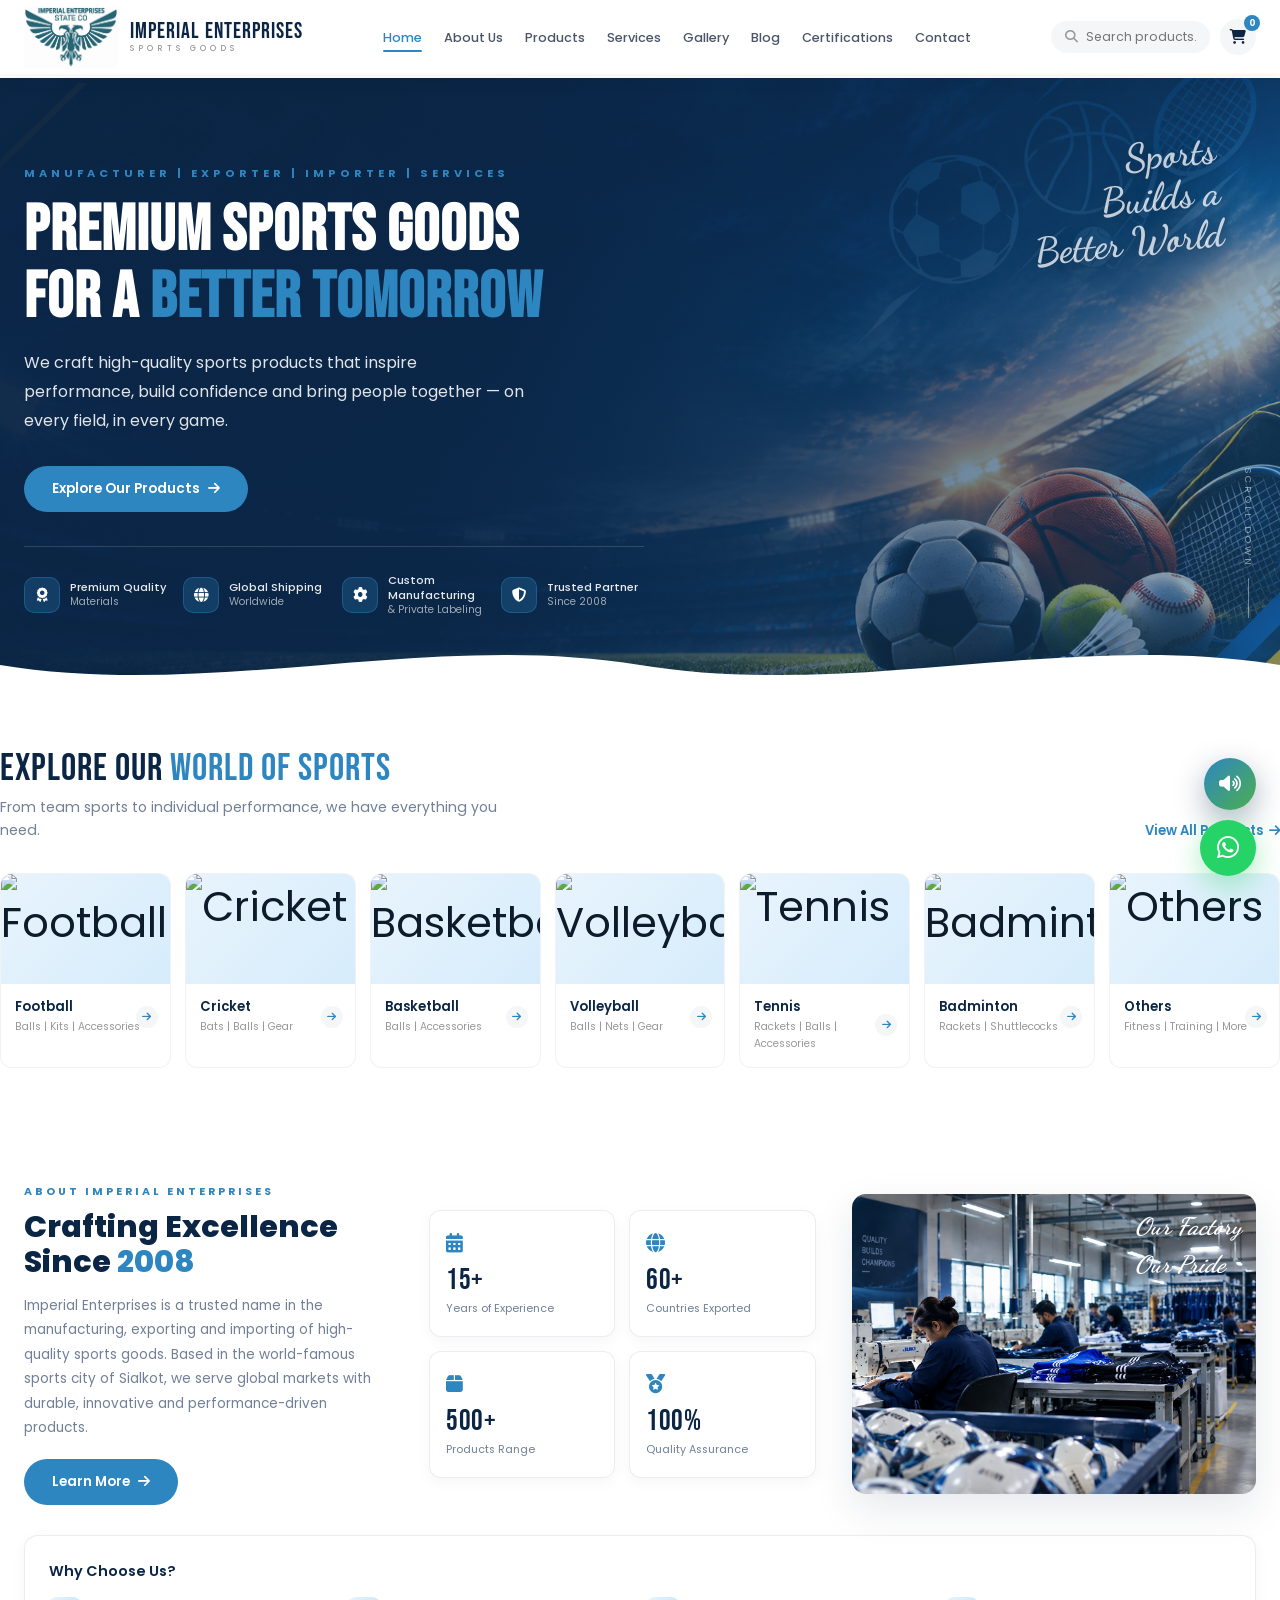
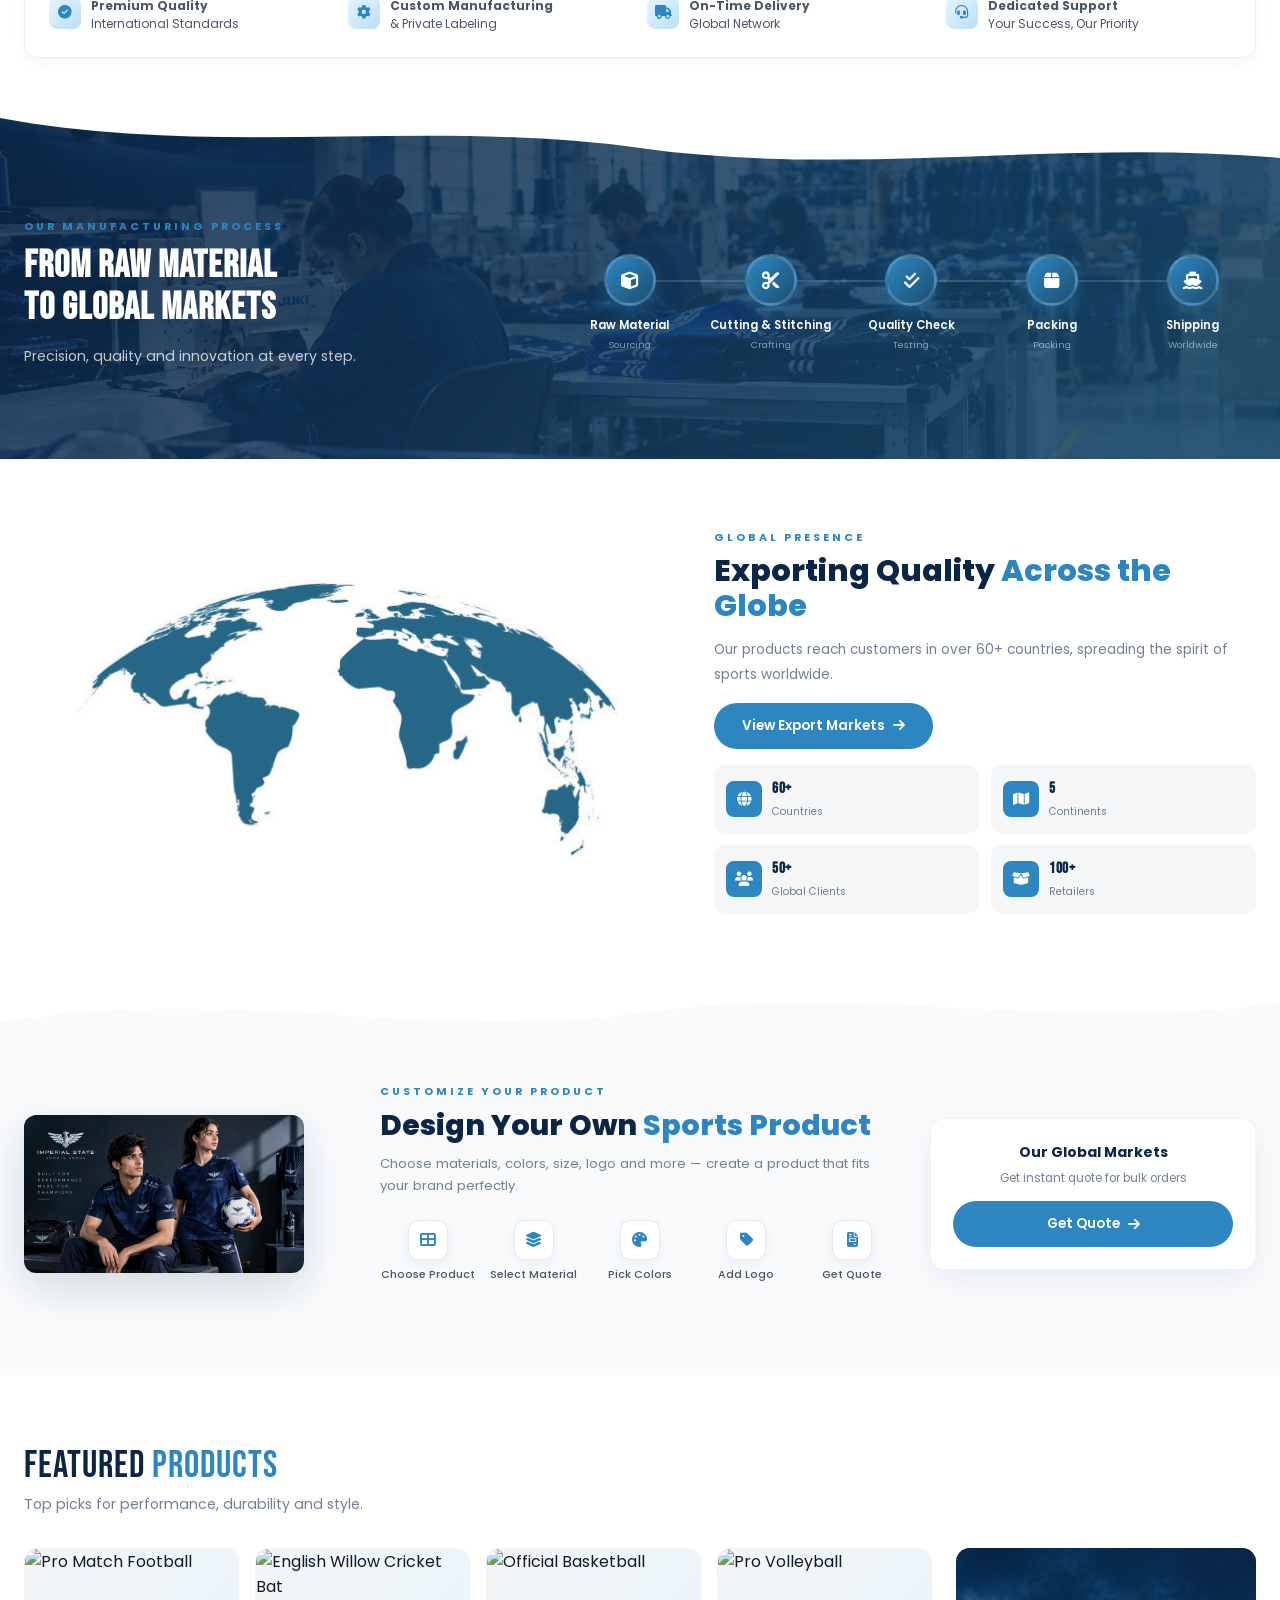
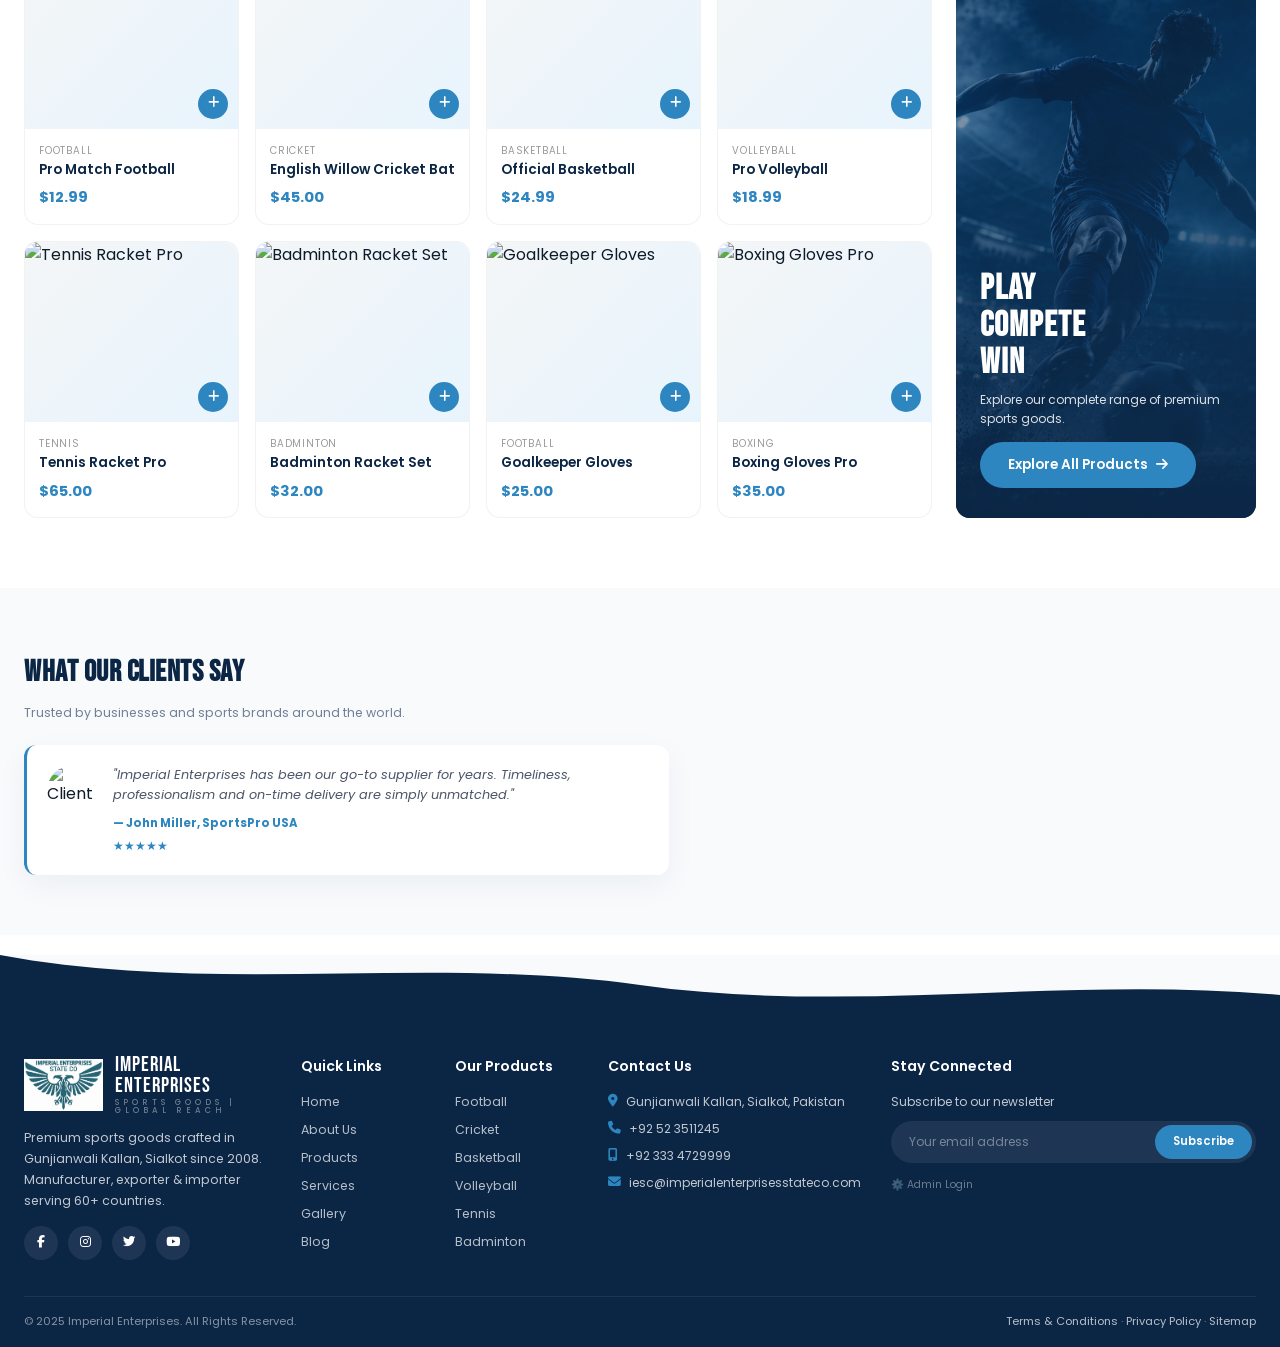
==== commit 9fc1fa5c: "Update index.html" ====
--- a/index.html
+++ b/index.html
@@ -562,7 +562,6 @@
 .music-btn.playing{background:linear-gradient(135deg,#2E86C1,#4CAF50)}
 .music-btn i{position:relative;z-index:1;pointer-events:none}
 
-/* ============ INNER HEADER WITH BACKGROUND PHOTO ============ */
 .inner-header{
   margin-top:78px;padding:100px 24px 80px;
   background:linear-gradient(120deg,rgba(11,37,69,.85) 0%,rgba(27,79,114,.8) 60%,rgba(46,134,193,.75) 100%);
@@ -1084,7 +1083,7 @@
   </div>
 </nav>
 
-<!-- HOME (same as before) -->
+<!-- HOME -->
 <div class="page active" id="page-home">
   <section class="hero">
     <div class="hero-overlay"></div>
@@ -1446,7 +1445,7 @@
   </div>
 </div>
 
-<!-- CONTACT - UPDATED WITH EMAILJS -->
+<!-- CONTACT - UPDATED WITH NEW PHONE NUMBER -->
 <div class="page" id="page-contact">
   <div class="inner-header" style="background-image:url('https://images.unsplash.com/photo-1516387938699-a93567ec168e?w=1600&q=80');">
     <h1>Contact Us</h1><p>Home / Contact Us</p>
@@ -1458,7 +1457,7 @@
         <p style="font-size:.82rem;color:#718096;margin-bottom:18px">We'd love to hear from you. Reach out to us for inquiries, orders, or any support you need.</p>
         <div class="info-card"><div class="ic"><i class="fas fa-map-marker-alt"></i></div><div><h4>Factory Location</h4><p>Gunjianwali Kallan, Sialkot, Pakistan</p></div></div>
         <div class="info-card"><div class="ic"><i class="fas fa-map-pin"></i></div><div><h4>Office Address</h4><p>The House# 725G Model Town Ugoki, Sialkot PC 51310, Pakistan</p></div></div>
-        <div class="info-card"><div class="ic"><i class="fas fa-phone"></i></div><div><h4>Phone</h4><p>+92 325 11251124</p></div></div>
+        <div class="info-card"><div class="ic"><i class="fas fa-phone"></i></div><div><h4>Phone</h4><p>+92 52 3511245</p></div></div>
         <div class="info-card"><div class="ic"><i class="fas fa-mobile-alt"></i></div><div><h4>Mobile / WhatsApp</h4><p>+92 333 4729999</p></div></div>
         <div class="info-card"><div class="ic"><i class="fas fa-envelope"></i></div><div><h4>Email</h4><p>iesc@imperialenterprisesstateco.com</p></div></div>
       </div>
@@ -1647,7 +1646,7 @@
   </div>
 </div>
 
-<!-- FOOTER -->
+<!-- FOOTER - UPDATED WITH NEW PHONE NUMBER -->
 <footer class="footer">
   <div class="container">
     <div class="footer-grid">
@@ -1685,7 +1684,7 @@
       <div>
         <h4>Contact Us</h4>
         <div class="contact-item"><i class="fas fa-map-marker-alt"></i><span>Gunjianwali Kallan, Sialkot, Pakistan</span></div>
-        <div class="contact-item"><i class="fas fa-phone"></i><span>+92 325 11251124</span></div>
+        <div class="contact-item"><i class="fas fa-phone"></i><span>+92 52 3511245</span></div>
         <div class="contact-item"><i class="fas fa-mobile-alt"></i><span>+92 333 4729999</span></div>
         <div class="contact-item"><i class="fas fa-envelope"></i><span>iesc@imperialenterprisesstateco.com</span></div>
       </div>
@@ -1724,10 +1723,7 @@
 <!-- ============================================================ -->
 <script src="https://cdn.jsdelivr.net/npm/@emailjs/browser@4/dist/email.min.js"></script>
 <script>
-  // Initialize EmailJS with your public key
   emailjs.init({ publicKey: "d0piOzrwIHQaXiYch" });
-  
-  // EmailJS Configuration
   const EMAILJS_SERVICE = "service_mqjx53o";
   const EMAILJS_TEMPLATE = "template_lgyz9dj";
   const ADMIN_EMAIL = "iesc@imperialenterprisesstateco.com";
@@ -2065,9 +2061,6 @@
   box.innerHTML = `<h3>Order Summary</h3>${items}<div class="summary-line"><span>Shipping</span><span>$${shipping.toFixed(2)}</span></div><div class="summary-line"><span>Tax (10%)</span><span>$${tax.toFixed(2)}</span></div><div class="summary-line total"><span>Total</span><span>$${total.toFixed(2)}</span></div>`;
 }
 
-/* ============================================================ */
-/* PLACE ORDER - WITH EMAILJS INTEGRATION                       */
-/* ============================================================ */
 function placeOrder(e){
   e.preventDefault();
   const cart = getCart();
@@ -2101,7 +2094,6 @@
   orders.push(order);
   localStorage.setItem('imperialOrders', JSON.stringify(orders));
   
-  // Send order email to admin via EmailJS
   const orderNumber = 'IMP-' + String(orders.length).padStart(4, '0');
   const orderMessage = 
     'NEW ORDER RECEIVED\n' +
@@ -2144,9 +2136,6 @@
   showToast(`📍 Order ${v} is currently in production!`);
 }
 
-/* ============================================================ */
-/* SUBMIT CONTACT - WITH EMAILJS INTEGRATION                    */
-/* ============================================================ */
 function submitContact(e){
   e.preventDefault();
   
@@ -2180,9 +2169,6 @@
   return false;
 }
 
-/* ============================================================ */
-/* NEWSLETTER - WITH EMAILJS INTEGRATION                        */
-/* ============================================================ */
 function subscribeNewsletter(){
   const v = document.getElementById('newsletterEmail').value.trim();
   if(!v){ showToast('Please enter your email', true); return; }
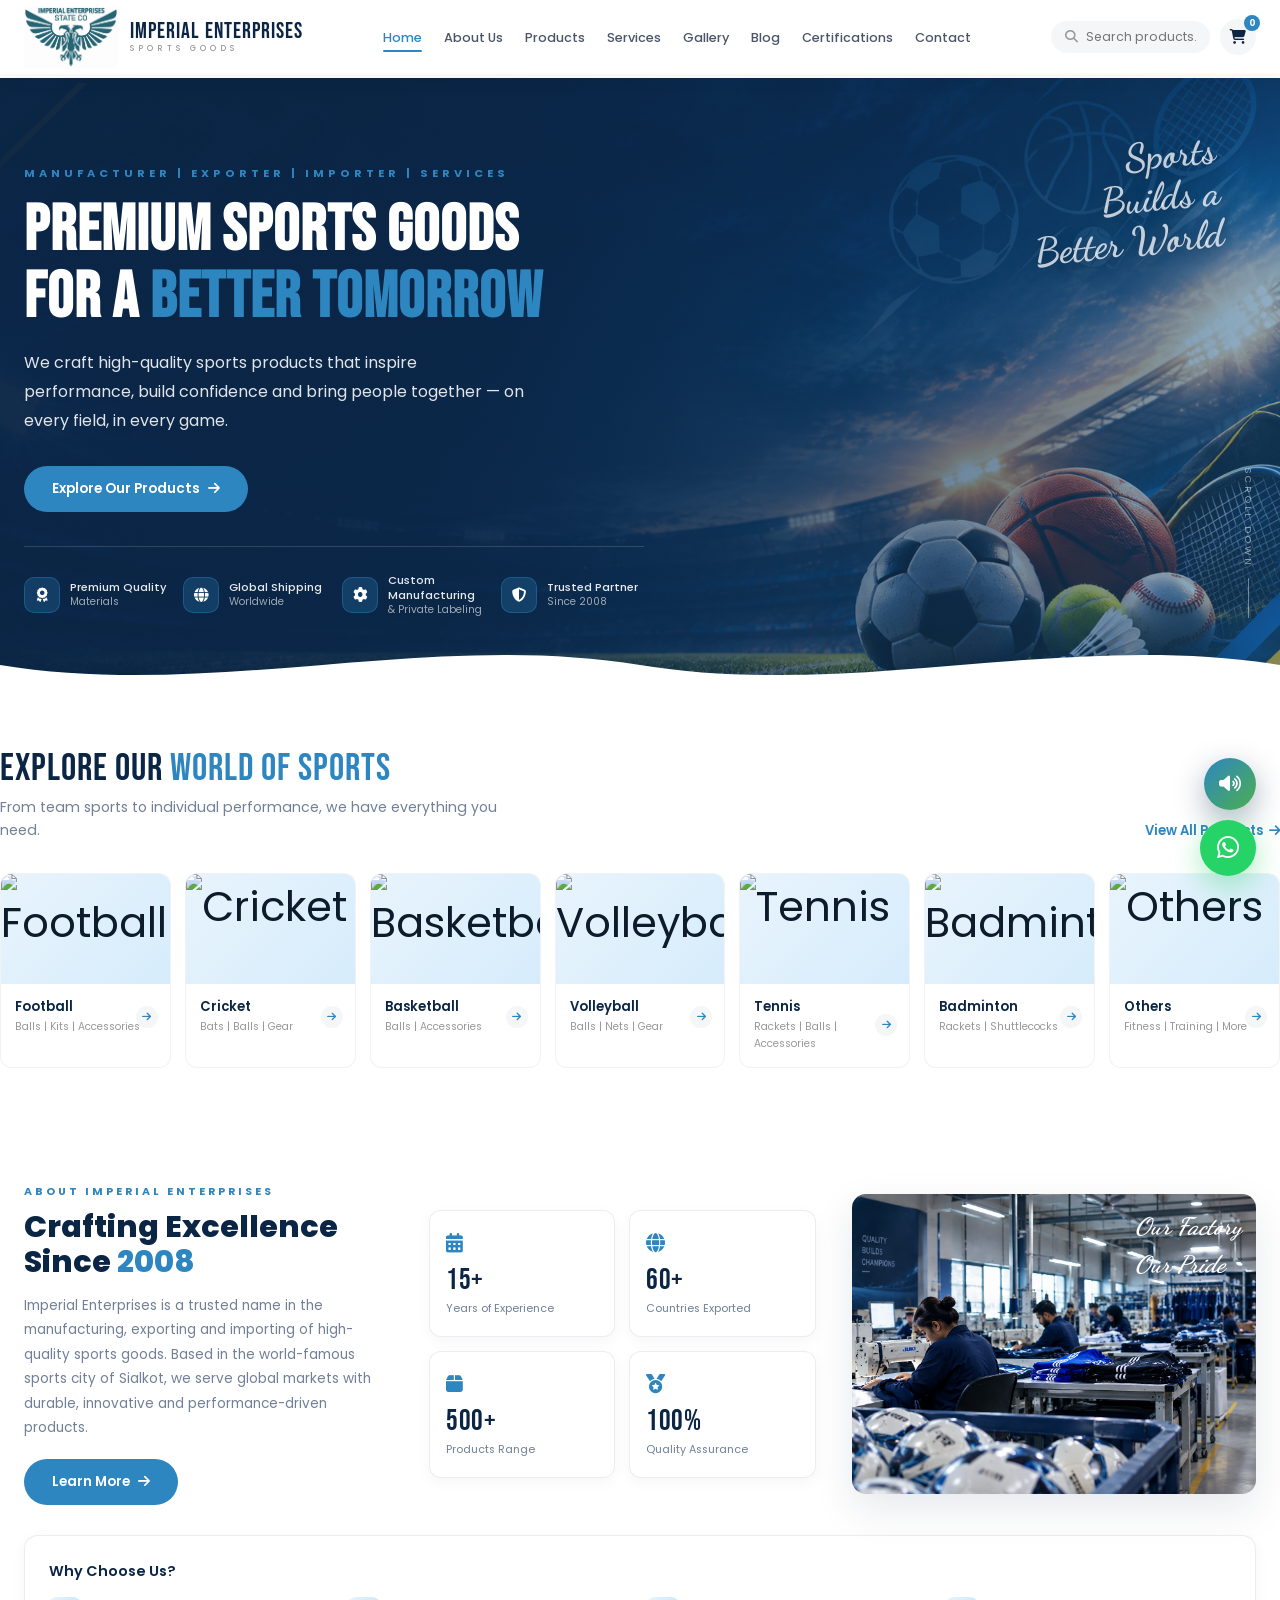
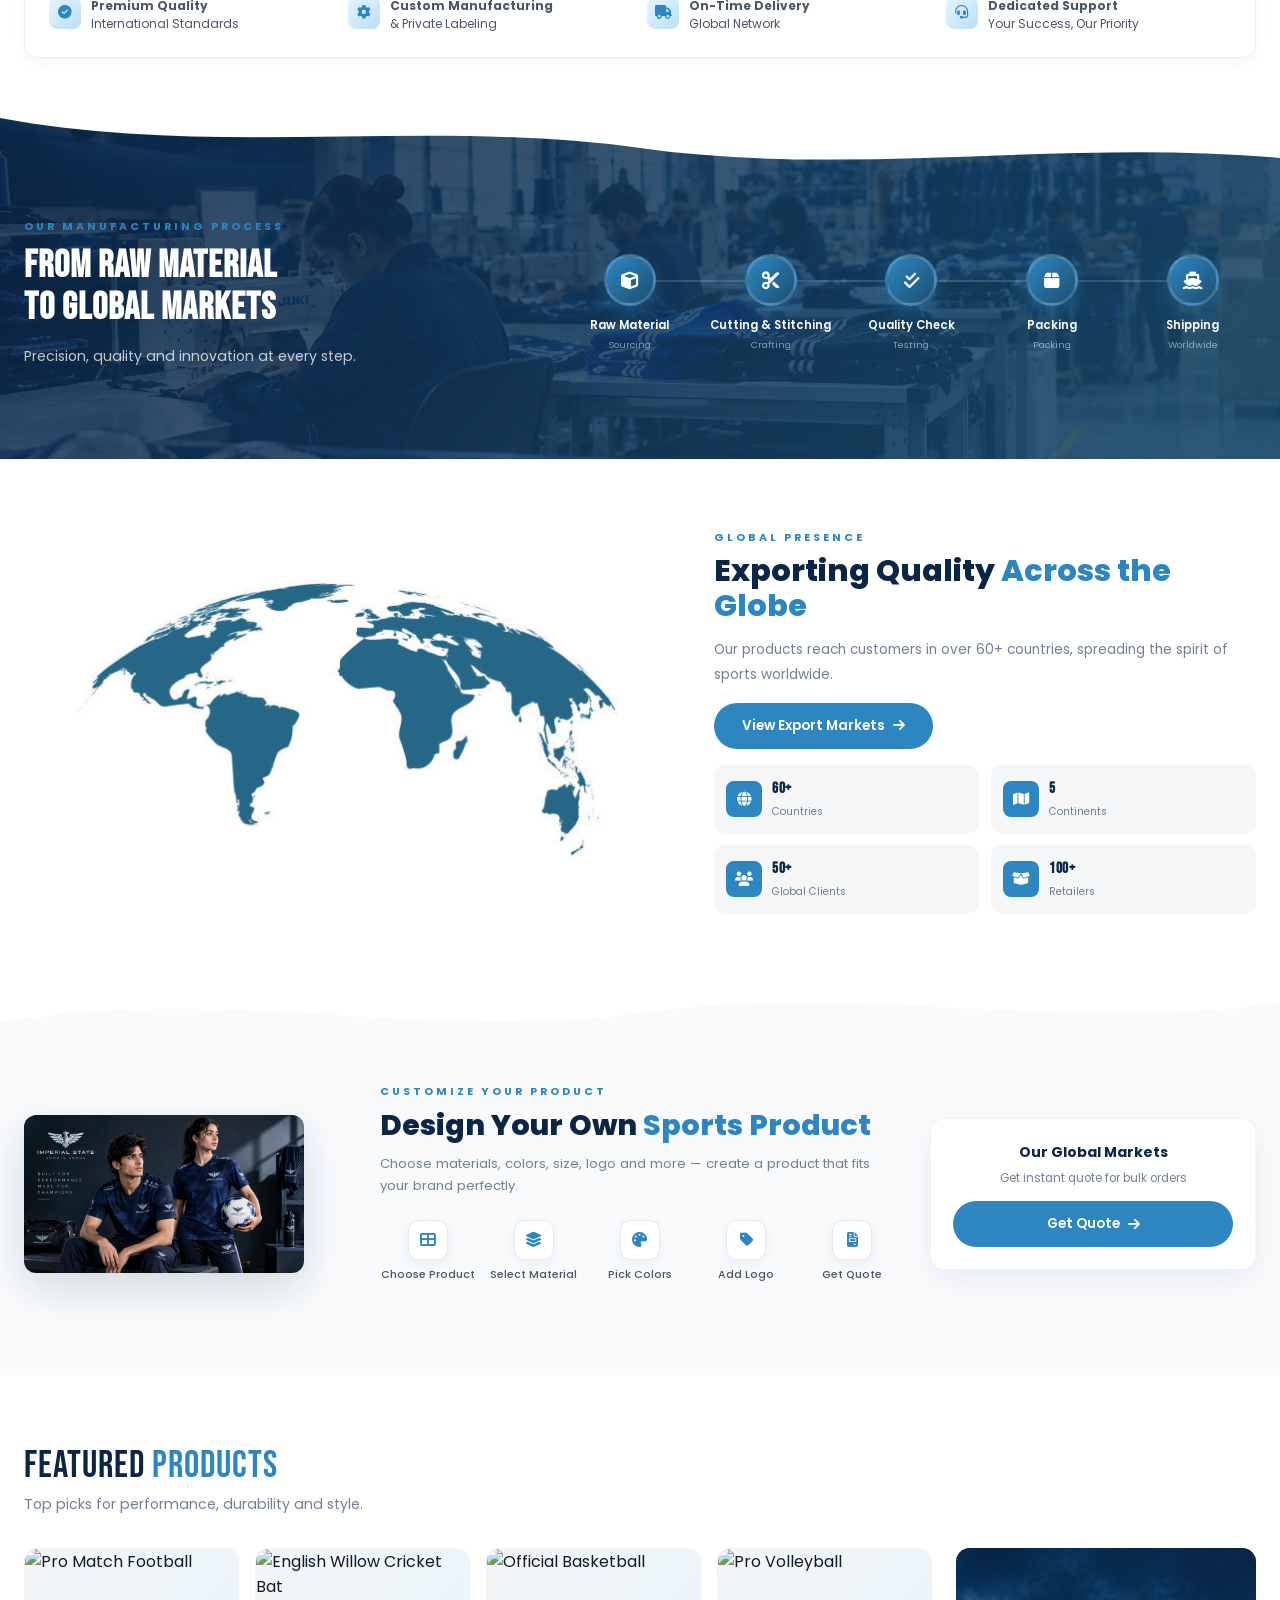
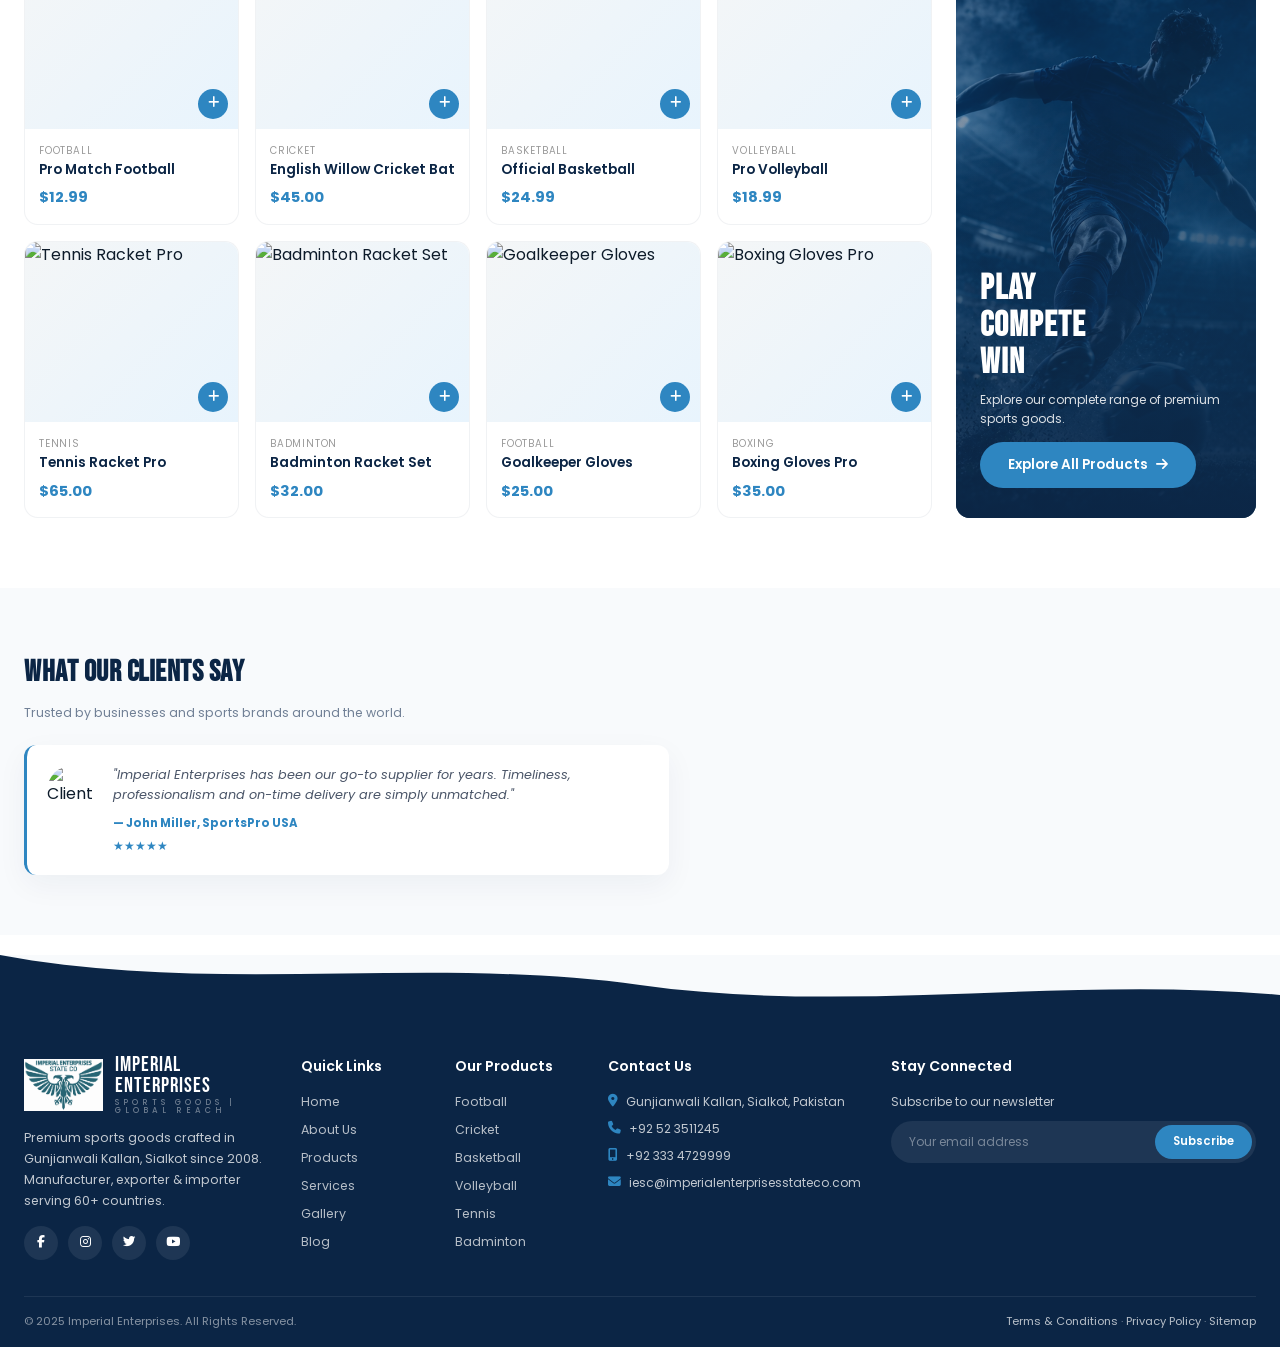
==== commit ae2a5a04: "Update index.html" ====
--- a/index.html
+++ b/index.html
@@ -1564,19 +1564,7 @@
 
 <!-- ADMIN -->
 <div class="page" id="page-admin">
-  <div class="admin-login" id="adminLogin">
-    <div class="admin-login-box">
-      <div class="lock-icon">🔐</div>
-      <h2>Admin Login</h2>
-      <p>Enter your credentials to access the admin panel</p>
-      <form onsubmit="return adminLogin(event)">
-        <div class="fg"><label>Username</label><input type="text" id="adminUser" placeholder="admin" required></div>
-        <div class="fg"><label>Password</label><input type="password" id="adminPass" placeholder="••••••••" required></div>
-        <div class="error-msg" id="adminError">❌ Invalid username or password</div>
-        <button type="submit" class="btn-login">🔑 Login</button>
-      </form>
-    </div>
-  </div>
+
 
   <div class="admin-panel" id="adminPanel" style="display:none">
     <div class="admin-header">
@@ -1695,7 +1683,7 @@
           <input type="email" placeholder="Your email address" id="newsletterEmail">
           <button onclick="subscribeNewsletter()">Subscribe</button>
         </div>
-        <p style="font-size:.65rem;margin-top:14px;color:rgba(255,255,255,.4);cursor:pointer" onclick="go('admin')">⚙️ Admin Login</p>
+      
       </div>
     </div>
     <div class="footer-bottom">
@@ -1746,7 +1734,7 @@
   if(page==='gallery') renderGallery();
   if(page==='blog') { showBlogList(); }
   if(page==='checkout') renderCheckoutSummary();
-  if(page==='admin') checkAdminAuth();
+
   if(page==='about') initTimeline();
 }
 
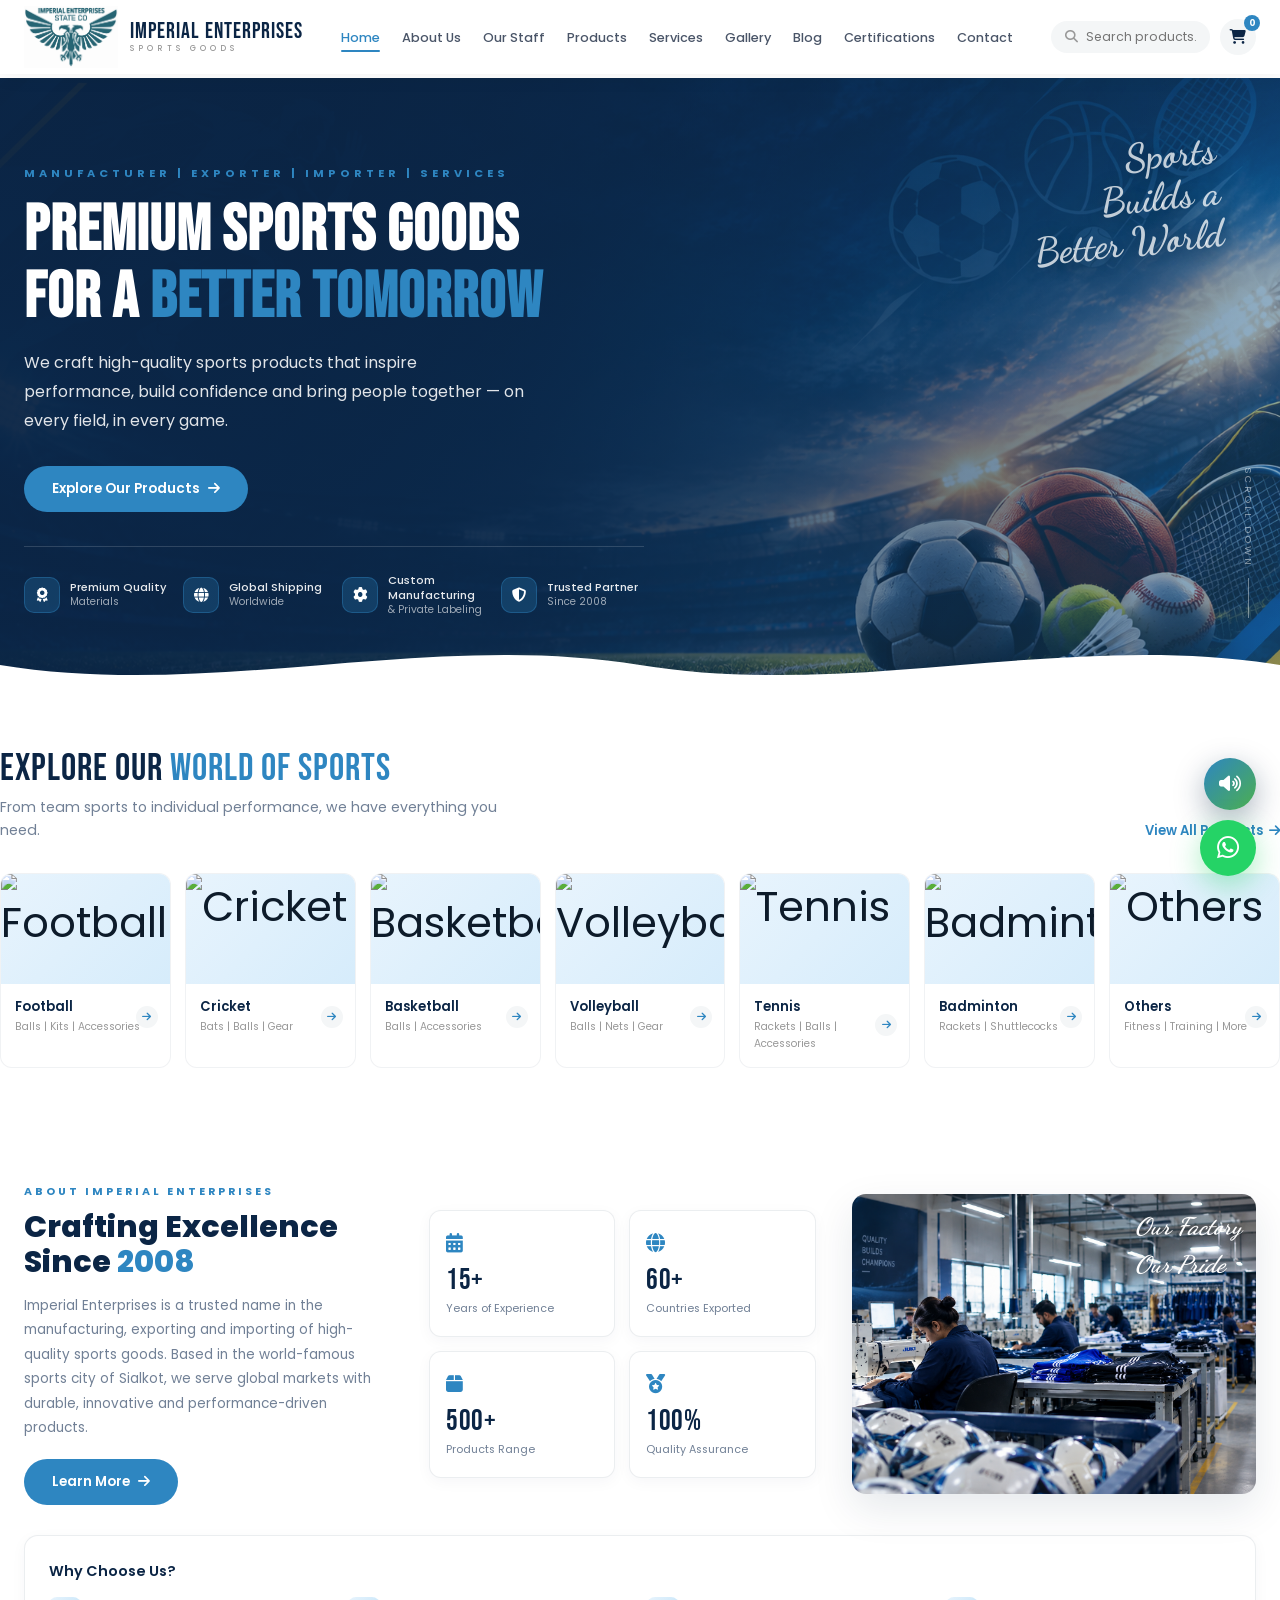
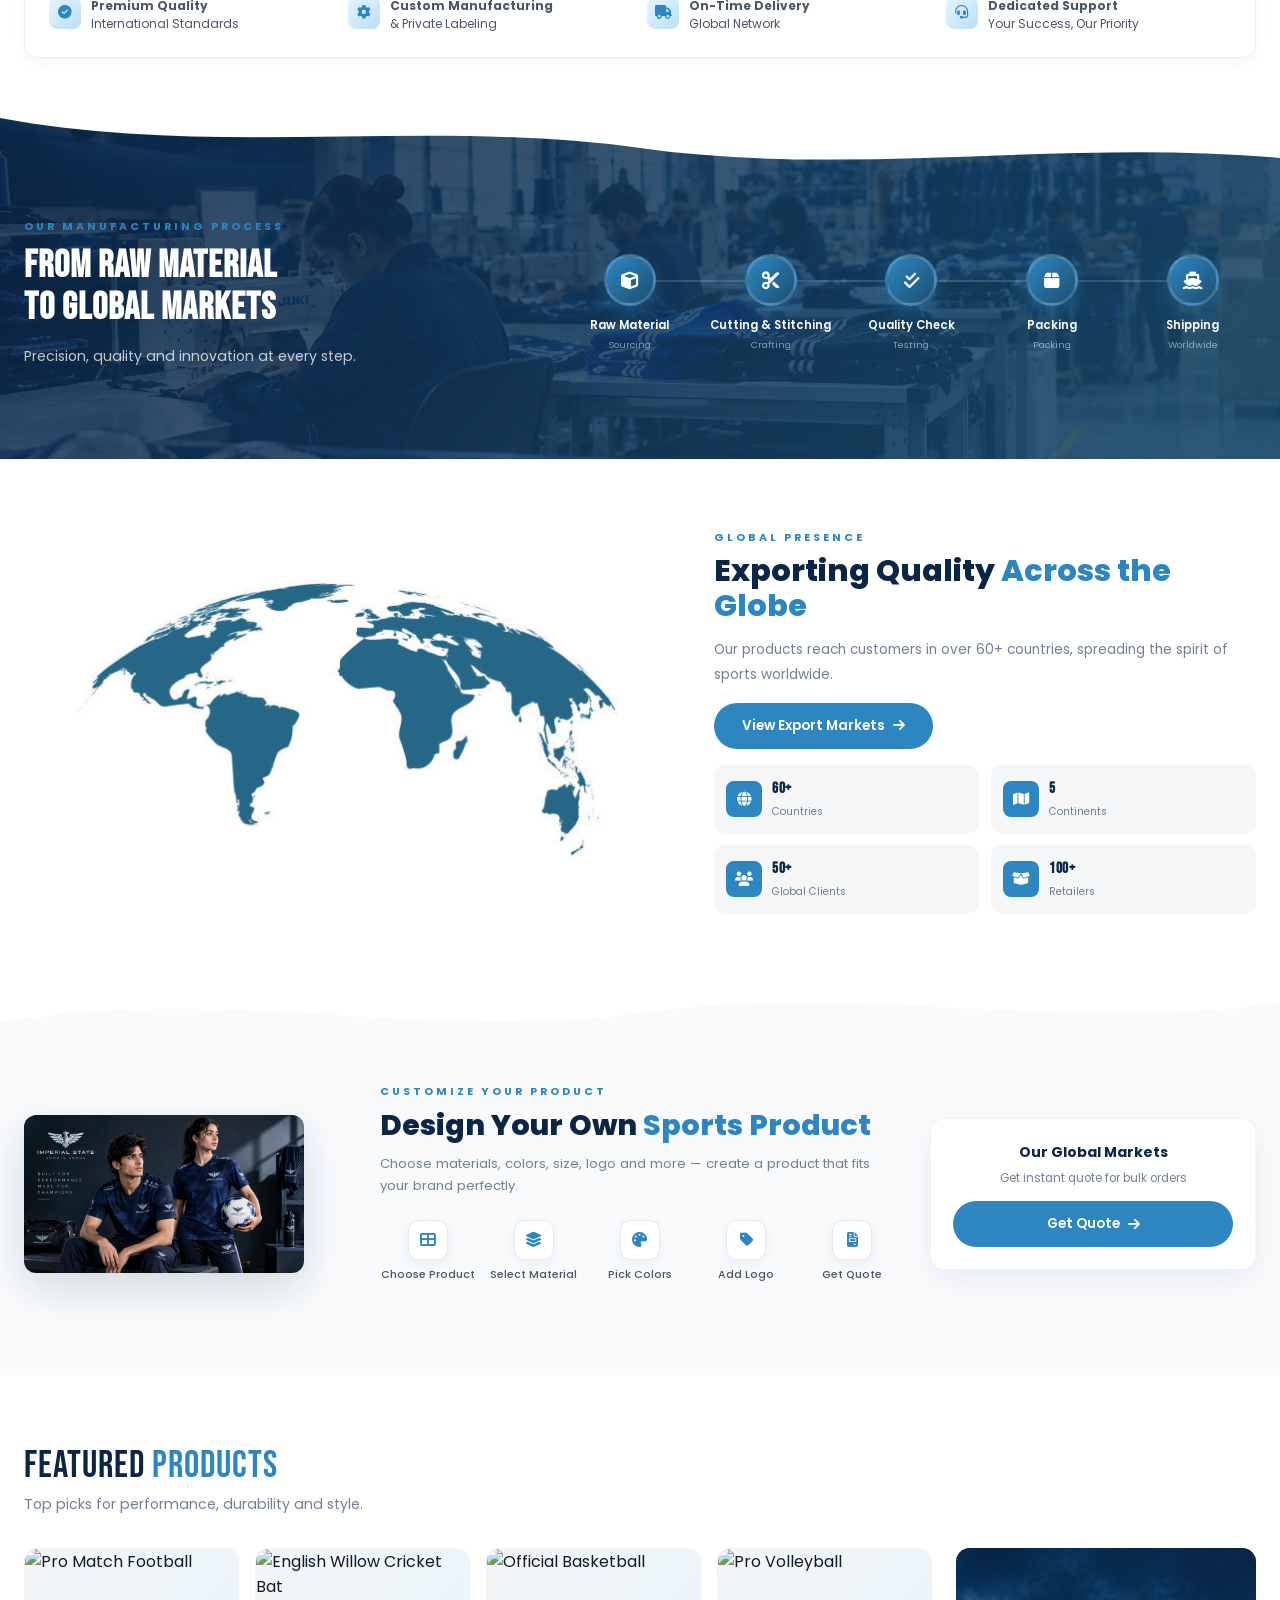
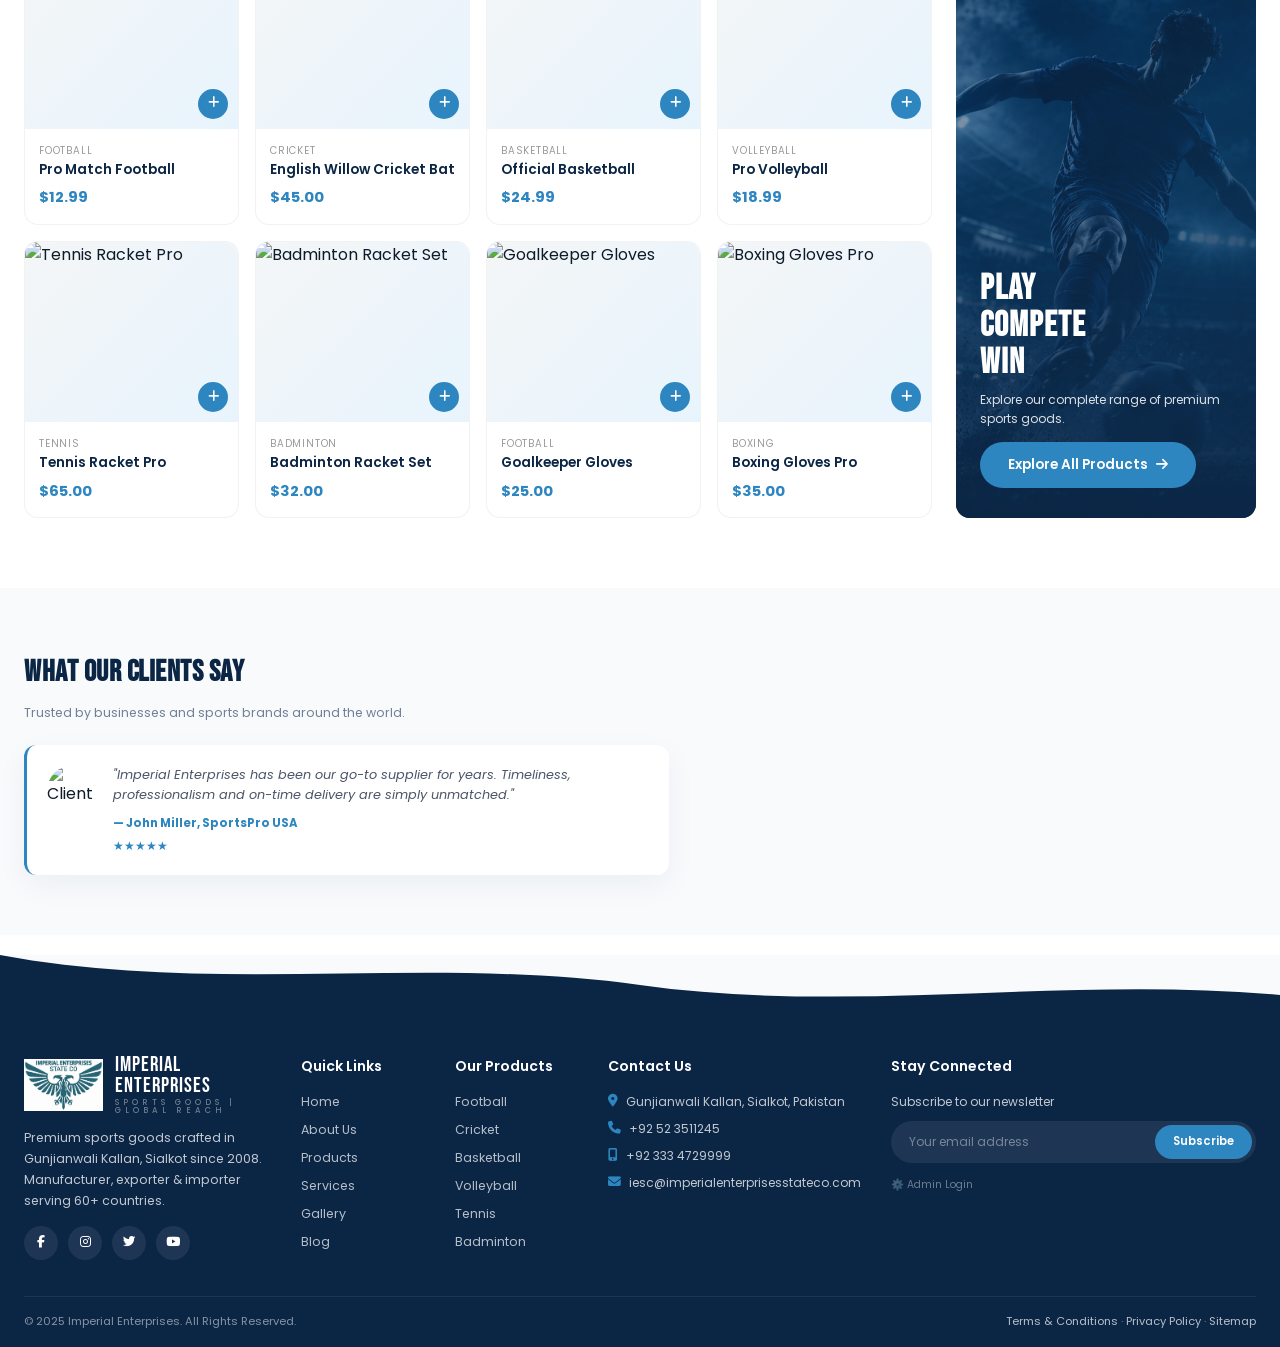
==== commit c22ddd92: "Update index.html" ====
--- a/index.html
+++ b/index.html
@@ -1049,6 +1049,28 @@
   .about-hero-image img{height:280px}
   .inner-header h1{font-size:2.4rem}
 }
+
+
+/* OUR STAFF */
+.staff-tabs{display:flex;justify-content:center;gap:12px;margin:30px 0}
+.staff-tab{padding:12px 28px;border-radius:30px;background:#e8f4fd;color:#0B2545;font-weight:700;border:1px solid #d5e9f8}
+.staff-tab.active,.staff-tab:hover{background:#2E86C1;color:#fff}
+.staff-card{max-width:340px;margin:0 auto 60px;background:#fff;border-radius:18px;overflow:hidden;border:1px solid rgba(11,37,69,.08);box-shadow:0 15px 45px rgba(11,37,69,.1);cursor:pointer;transition:.3s}
+.staff-card:hover{transform:translateY(-7px);box-shadow:0 22px 55px rgba(11,37,69,.16)}
+.staff-card img{width:100%;height:300px;object-fit:cover;object-position:center top;background:#e8f4fd}
+.staff-card-info{padding:24px;text-align:center}
+.staff-card-info h3{color:#0B2545;font-size:1.2rem;margin-bottom:4px}
+.staff-card-info p{color:#2E86C1;font-size:.85rem;font-weight:600}
+.staff-profile{max-width:1000px;margin:40px auto 70px;background:#fff;border-radius:20px;overflow:hidden;display:grid;grid-template-columns:minmax(260px, .8fr) 1.2fr;box-shadow:0 15px 50px rgba(11,37,69,.1);border:1px solid rgba(11,37,69,.08)}
+.staff-profile-photo{background:#e8f4fd;min-height:400px}
+.staff-profile-photo img{width:100%;height:100%;min-height:400px;object-fit:cover;object-position:center top}
+.staff-profile-info{padding:44px;align-self:center}
+.staff-profile-info .eyebrow{color:#2E86C1;letter-spacing:3px;font-size:.72rem;font-weight:700;text-transform:uppercase}
+.staff-profile-info h2{color:#0B2545;font-size:2rem;line-height:1.2;margin:12px 0 8px}
+.staff-profile-info .role{color:#2E86C1;font-weight:700;margin-bottom:22px}
+.staff-profile-info p{color:#718096;line-height:1.9}
+@media(max-width:700px){.staff-profile{grid-template-columns:1fr;margin:24px 0 50px}.staff-profile-photo,.staff-profile-photo img{min-height:300px;height:300px}.staff-profile-info{padding:28px}.staff-profile-info h2{font-size:1.6rem}}
+
 </style>
 </head>
 <body>
@@ -1065,6 +1087,7 @@
     <ul class="nav-menu" id="navMenu">
       <li><a onclick="go('home')" data-page="home" class="active">Home</a></li>
       <li><a onclick="go('about')" data-page="about">About Us</a></li>
+      <li><a onclick="go('staff')" data-page="staff">Our Staff</a></li>
       <li><a onclick="go('products')" data-page="products">Products</a></li>
       <li><a onclick="go('services')" data-page="services">Services</a></li>
       <li><a onclick="go('gallery')" data-page="gallery">Gallery</a></li>
@@ -1443,6 +1466,68 @@
       <div class="blog-single" id="blogSingleContent"></div>
     </div>
   </div>
+</div>
+
+
+
+<!-- OUR STAFF -->
+<div class="page" id="page-staff">
+  <div class="inner-header" style="background-image:url('factory.png');">
+    <h1>Our Staff</h1><p>Home / Our Staff</p>
+  </div>
+  <section class="section" style="background:var(--light);padding-bottom:10px">
+    <div class="container">
+      <div class="section-head" style="justify-content:center;text-align:center">
+        <div><div class="section-title">MEET OUR <span class="accent">TEAM</span></div>
+        <p class="section-sub" style="margin:8px auto 0">The people helping Imperial Enterprises State Co move forward.</p></div>
+      </div>
+      <div class="staff-tabs" role="tablist" aria-label="Staff departments">
+        <button class="staff-tab active" onclick="go('staff-management')"><i class="fas fa-users-cog"></i> Management</button>
+      </div>
+      <article class="staff-card" onclick="go('staff-ameer')" tabindex="0" onkeydown="if(event.key==='Enter'||event.key===' '){event.preventDefault();go('staff-ameer')}">
+        <img src="ameer.jpg" alt="Ameer Ul Hassan" onerror="this.onerror=null;this.src='https://placehold.co/600x600/e8f4fd/0B2545?text=Ameer+Ul+Hassan'">
+        <div class="staff-card-info"><h3>Ameer Ul Hassan</h3><p>Manager · Management</p><span class="view-all" style="justify-content:center;margin-top:14px">View Profile <i class="fas fa-arrow-right"></i></span></div>
+      </article>
+    </div>
+  </section>
+</div>
+
+<!-- MANAGEMENT TAB: ITS OWN PAGE -->
+<div class="page" id="page-staff-management">
+  <div class="inner-header" style="background-image:url('factory.png');">
+    <h1>Management</h1><p>Home / Our Staff / Management</p>
+  </div>
+  <section class="section" style="background:var(--light);padding-top:25px">
+    <div class="container">
+      <button class="btn btn-outline" onclick="go('staff')" style="margin-bottom:20px"><i class="fas fa-arrow-left"></i> Back to Our Staff</button>
+      <div class="section-head"><div><div class="section-title">OUR <span class="accent">MANAGEMENT</span></div><p class="section-sub">Meet the management team at Imperial Enterprises State Co.</p></div></div>
+      <article class="staff-card" onclick="go('staff-ameer')" tabindex="0" onkeydown="if(event.key==='Enter'||event.key===' '){event.preventDefault();go('staff-ameer')}">
+        <img src="ameer.jpg" alt="Ameer Ul Hassan" onerror="this.onerror=null;this.src='https://placehold.co/600x600/e8f4fd/0B2545?text=Ameer+Ul+Hassan'">
+        <div class="staff-card-info"><h3>Ameer Ul Hassan</h3><p>Manager</p><span class="view-all" style="justify-content:center;margin-top:14px">View Profile <i class="fas fa-arrow-right"></i></span></div>
+      </article>
+    </div>
+  </section>
+</div>
+
+<!-- AMEER UL HASSAN PROFILE: SEPARATE PAGE -->
+<div class="page" id="page-staff-ameer">
+  <div class="inner-header" style="background-image:url('factory.png');">
+    <h1>Manager Profile</h1><p>Home / Our Staff / Management / Ameer Ul Hassan</p>
+  </div>
+  <section class="section" style="background:var(--light);padding-top:25px">
+    <div class="container">
+      <button class="btn btn-outline" onclick="go('staff-management')"><i class="fas fa-arrow-left"></i> Back to Management</button>
+      <article class="staff-profile">
+        <div class="staff-profile-photo"><img src="ameer.jpg" alt="Ameer Ul Hassan" onerror="this.onerror=null;this.src='https://placehold.co/700x900/e8f4fd/0B2545?text=Ameer+Ul+Hassan'"></div>
+        <div class="staff-profile-info">
+          <span class="eyebrow">Our Management Team</span>
+          <h2>Ameer Ul Hassan</h2>
+          <div class="role"><i class="fas fa-user-tie"></i> Manager</div>
+          <p>Ameer Ul Hassan is part of the management team at Imperial Enterprises State Co.</p>
+        </div>
+      </article>
+    </div>
+  </section>
 </div>
 
 <!-- CONTACT - UPDATED WITH NEW PHONE NUMBER -->
@@ -1564,7 +1649,19 @@
 
 <!-- ADMIN -->
 <div class="page" id="page-admin">
-
+  <div class="admin-login" id="adminLogin">
+    <div class="admin-login-box">
+      <div class="lock-icon">🔐</div>
+      <h2>Admin Login</h2>
+      <p>Enter your credentials to access the admin panel</p>
+      <form onsubmit="return adminLogin(event)">
+        <div class="fg"><label>Username</label><input type="text" id="adminUser" placeholder="admin" required></div>
+        <div class="fg"><label>Password</label><input type="password" id="adminPass" placeholder="••••••••" required></div>
+        <div class="error-msg" id="adminError">❌ Invalid username or password</div>
+        <button type="submit" class="btn-login">🔑 Login</button>
+      </form>
+    </div>
+  </div>
 
   <div class="admin-panel" id="adminPanel" style="display:none">
     <div class="admin-header">
@@ -1683,7 +1780,7 @@
           <input type="email" placeholder="Your email address" id="newsletterEmail">
           <button onclick="subscribeNewsletter()">Subscribe</button>
         </div>
-      
+        <p style="font-size:.65rem;margin-top:14px;color:rgba(255,255,255,.4);cursor:pointer" onclick="go('admin')">⚙️ Admin Login</p>
       </div>
     </div>
     <div class="footer-bottom">
@@ -1734,7 +1831,7 @@
   if(page==='gallery') renderGallery();
   if(page==='blog') { showBlogList(); }
   if(page==='checkout') renderCheckoutSummary();
-
+  if(page==='admin') checkAdminAuth();
   if(page==='about') initTimeline();
 }
 
